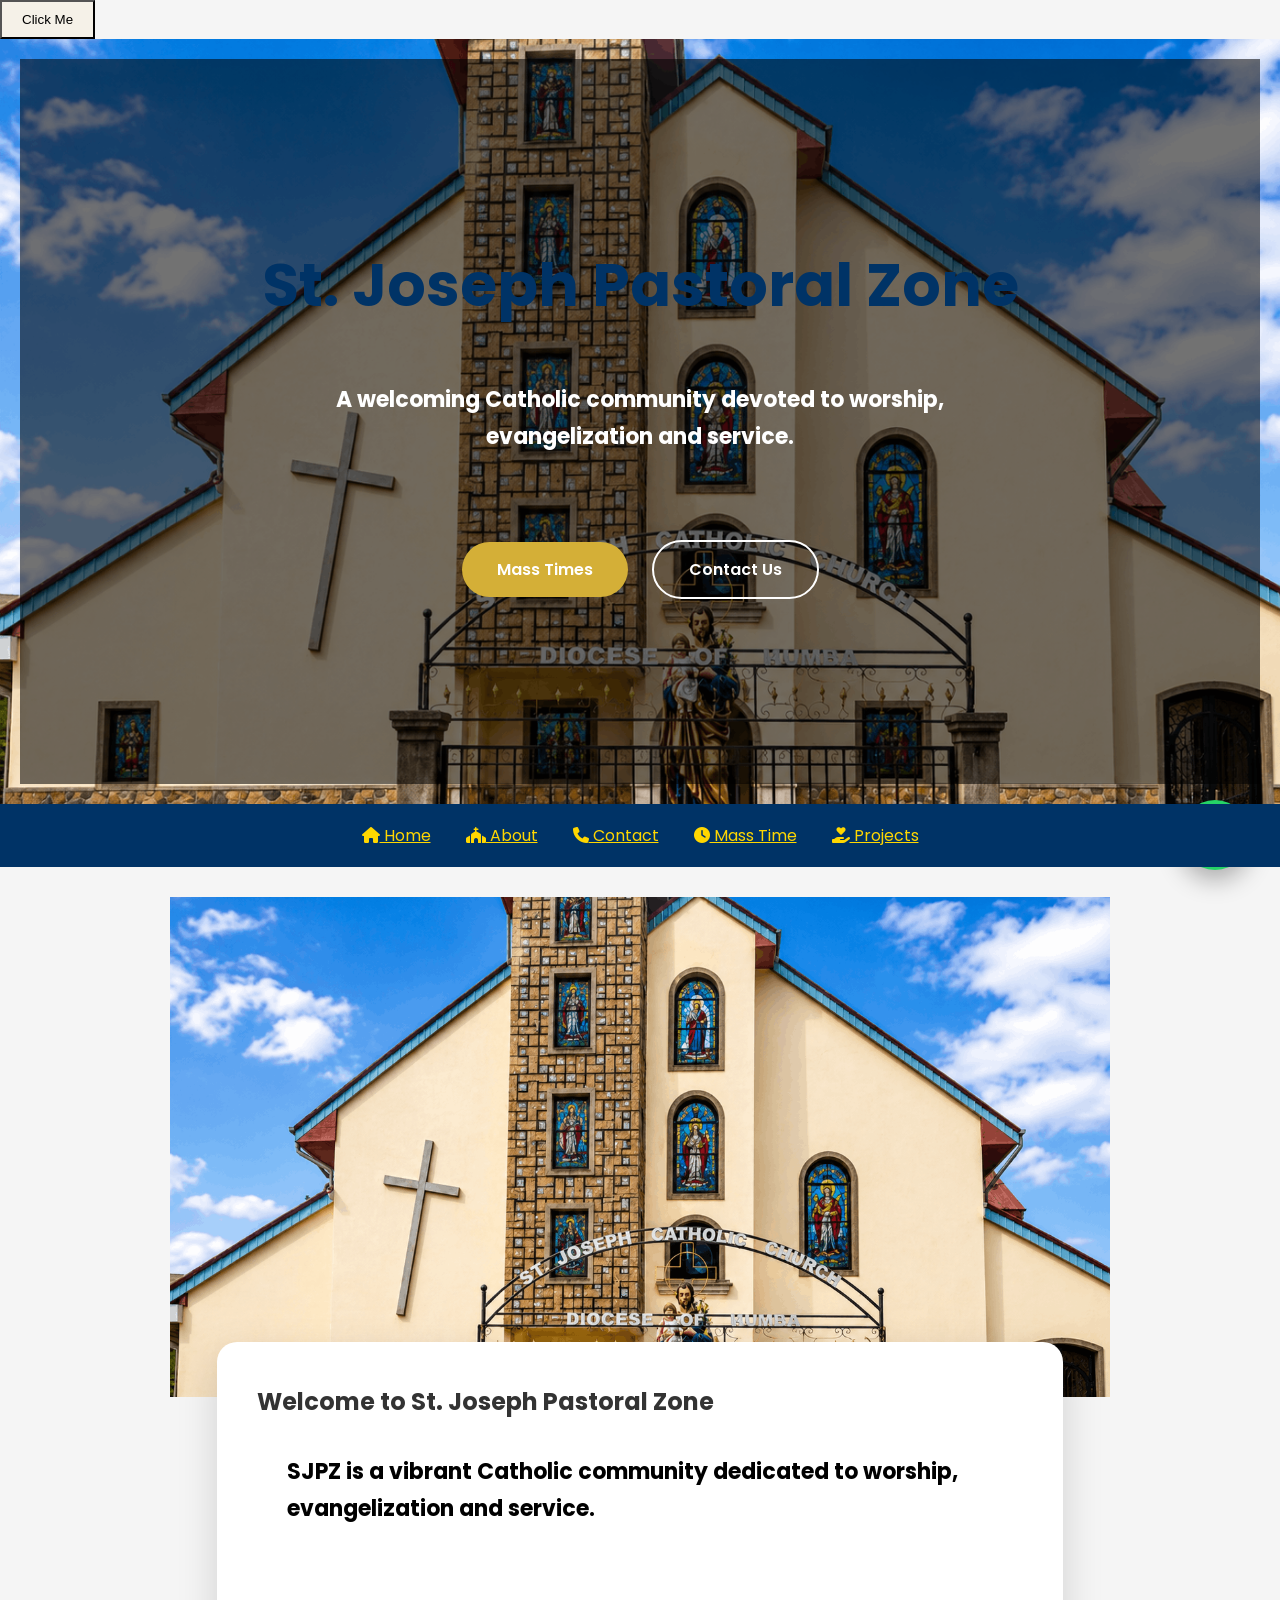
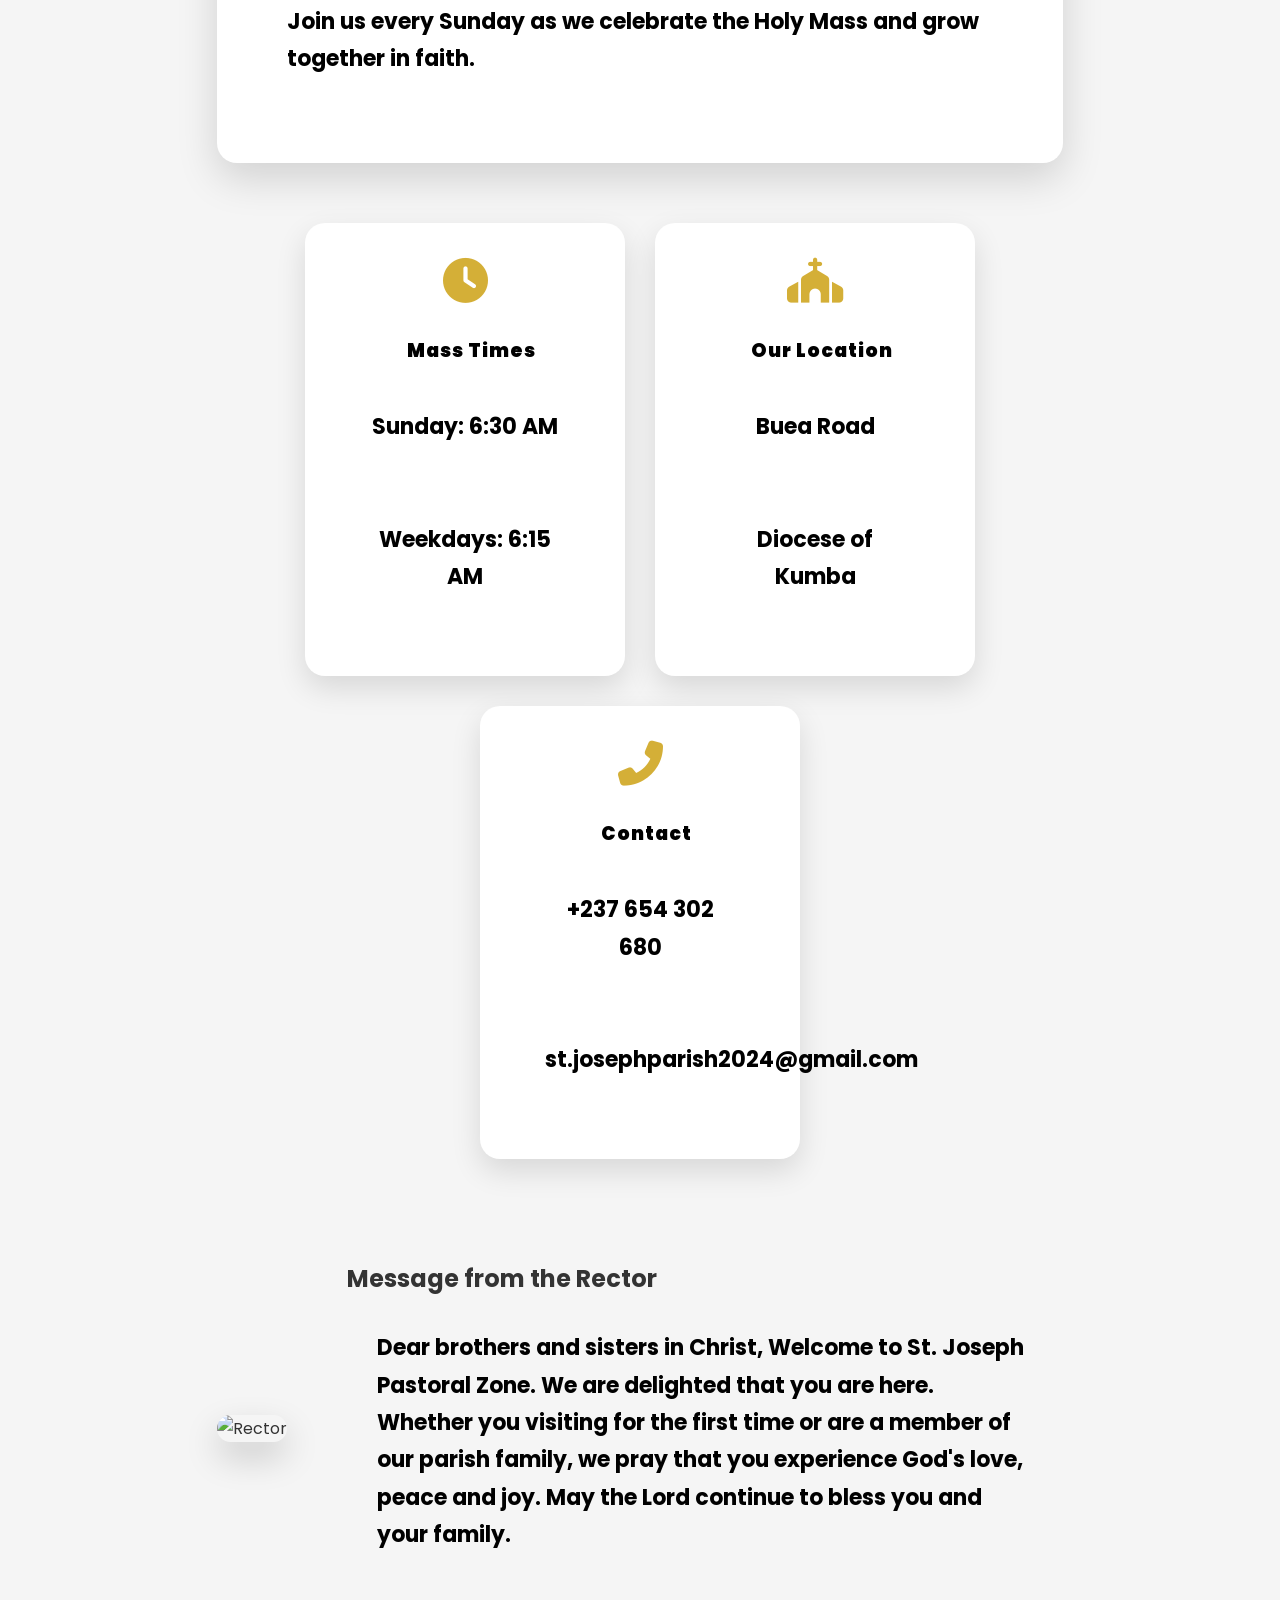
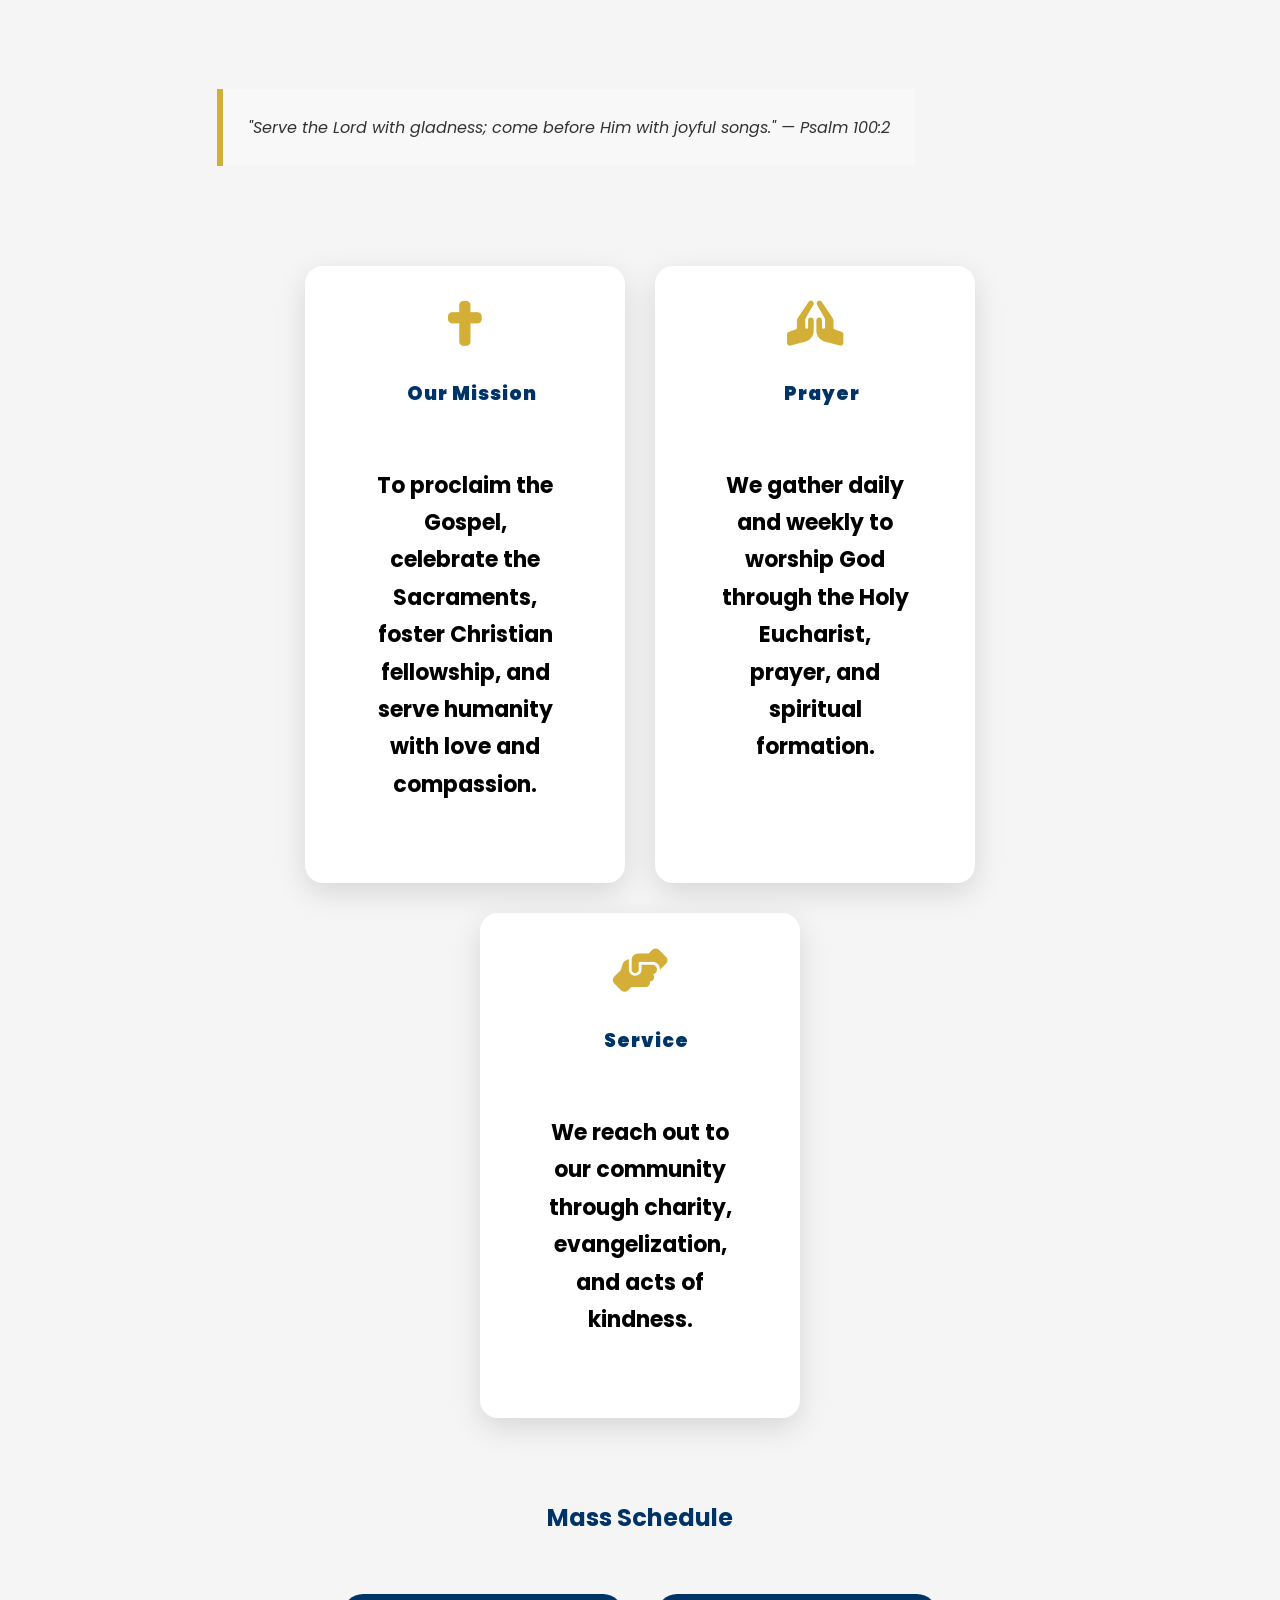
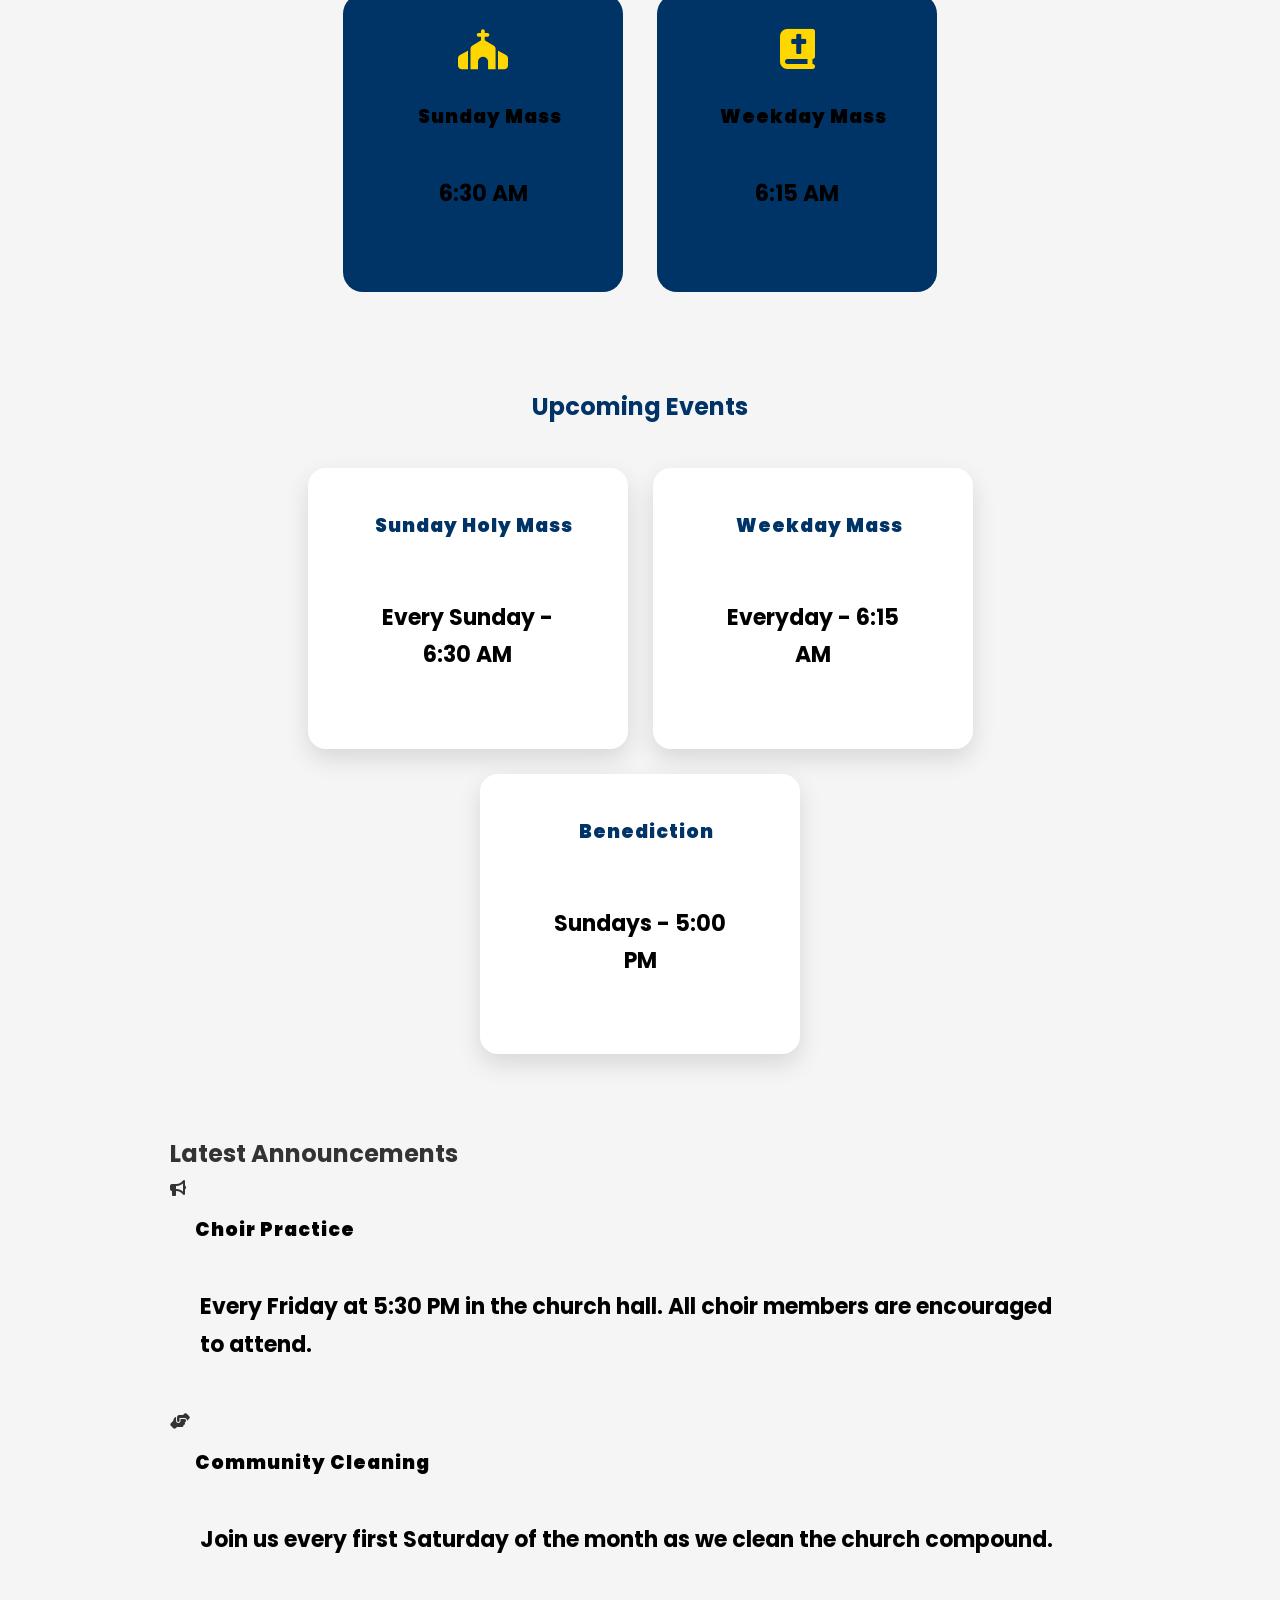
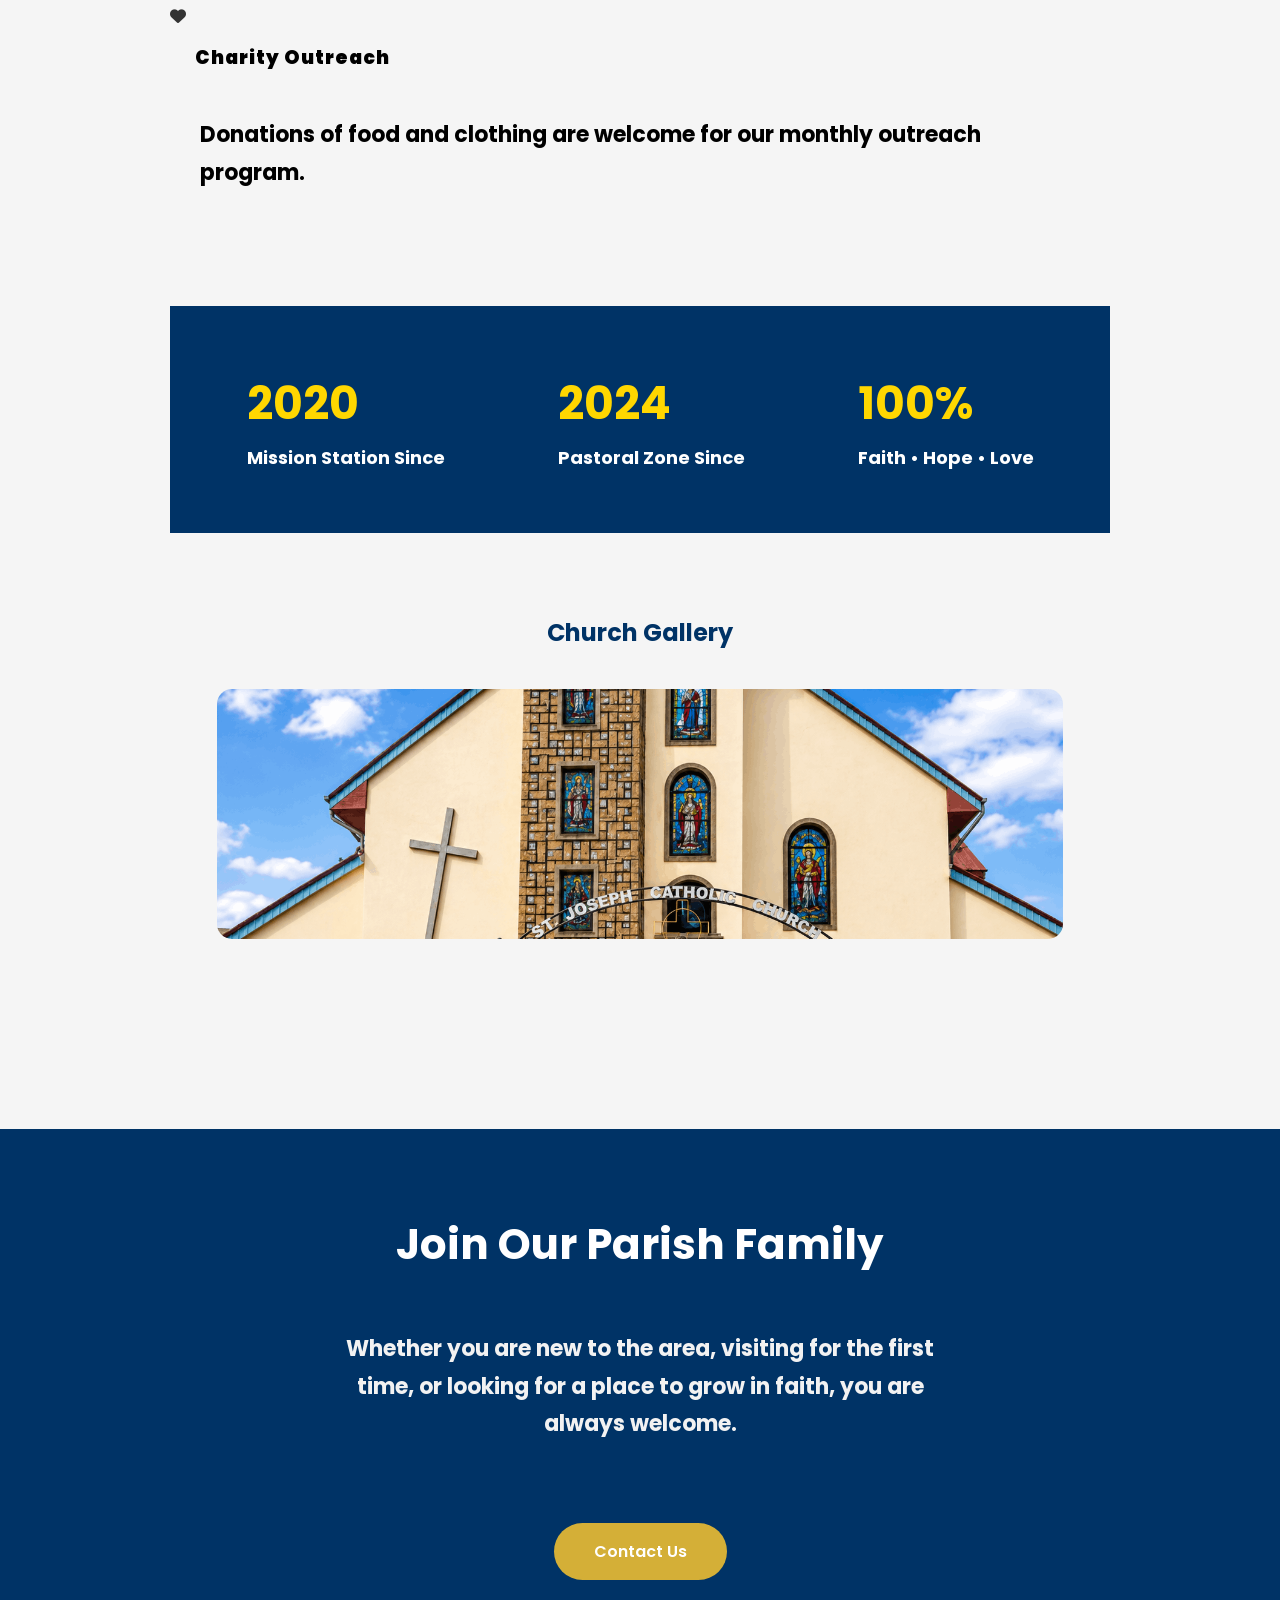
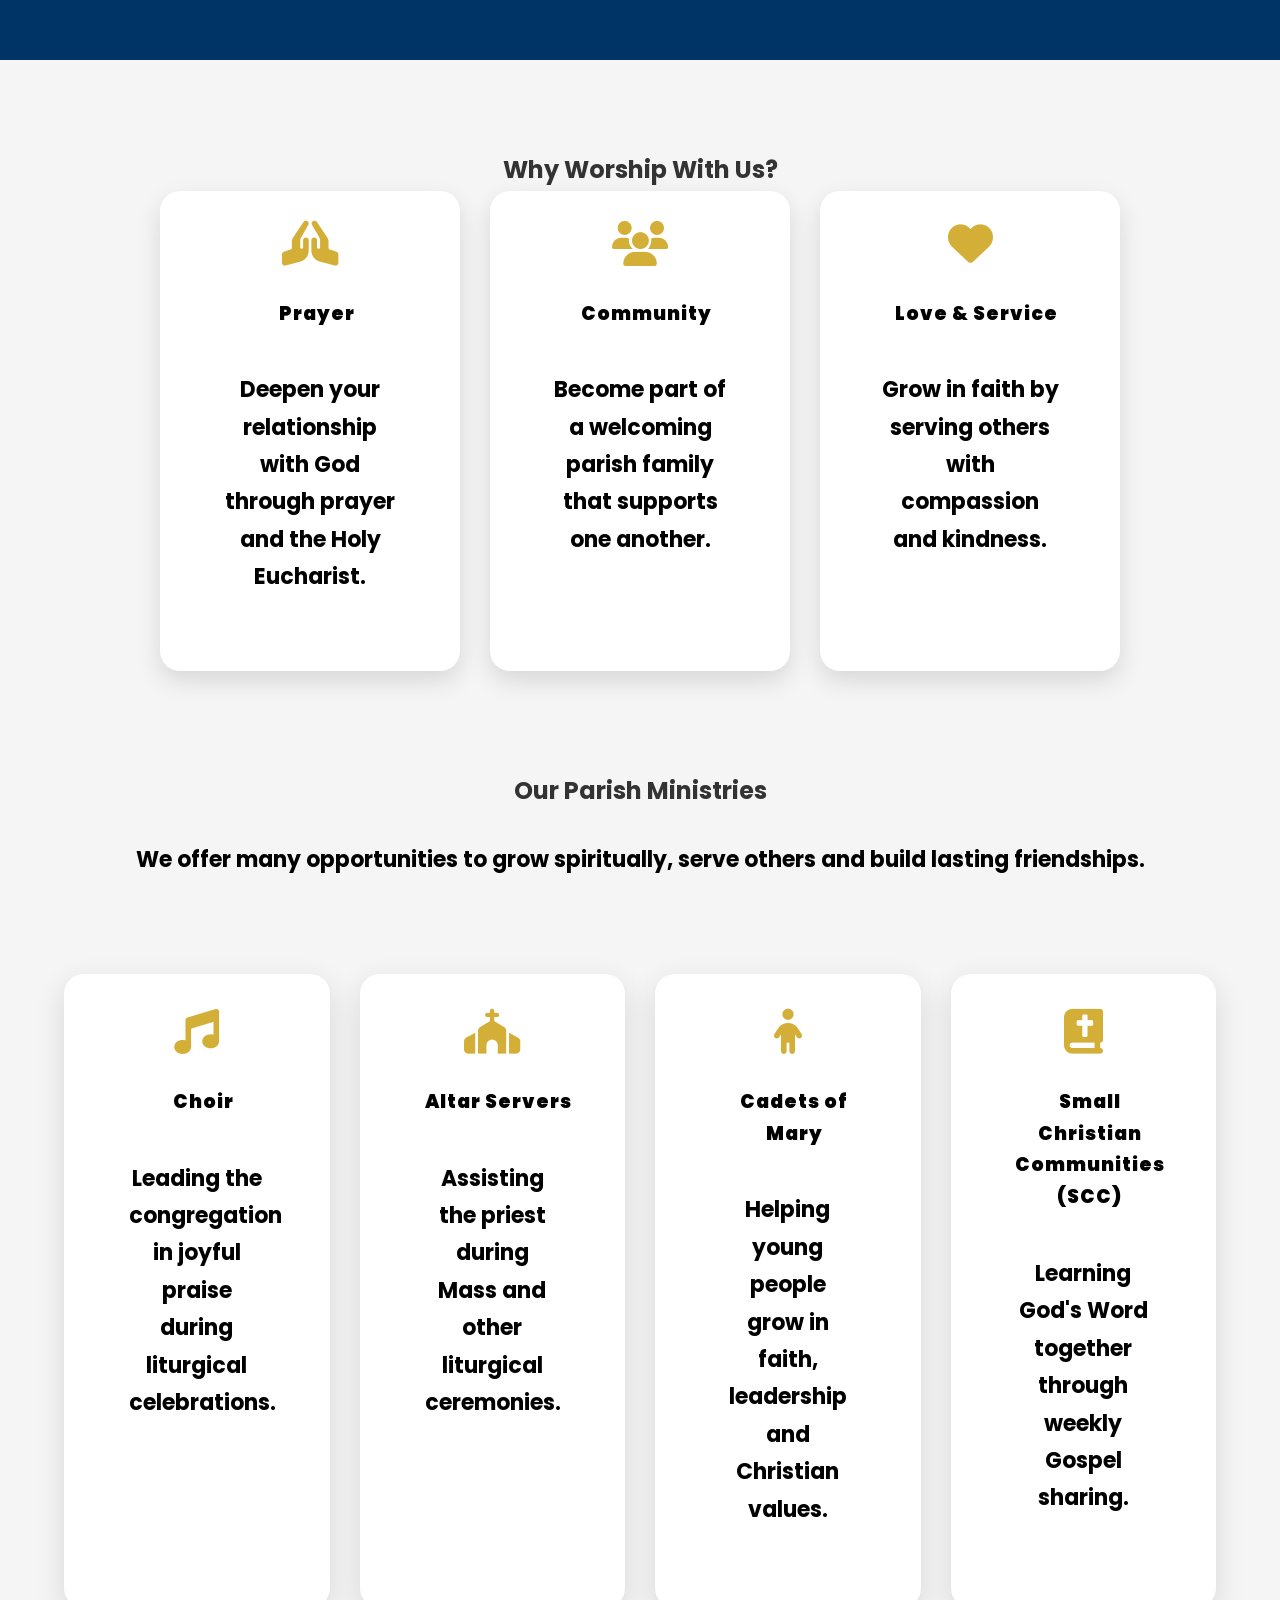
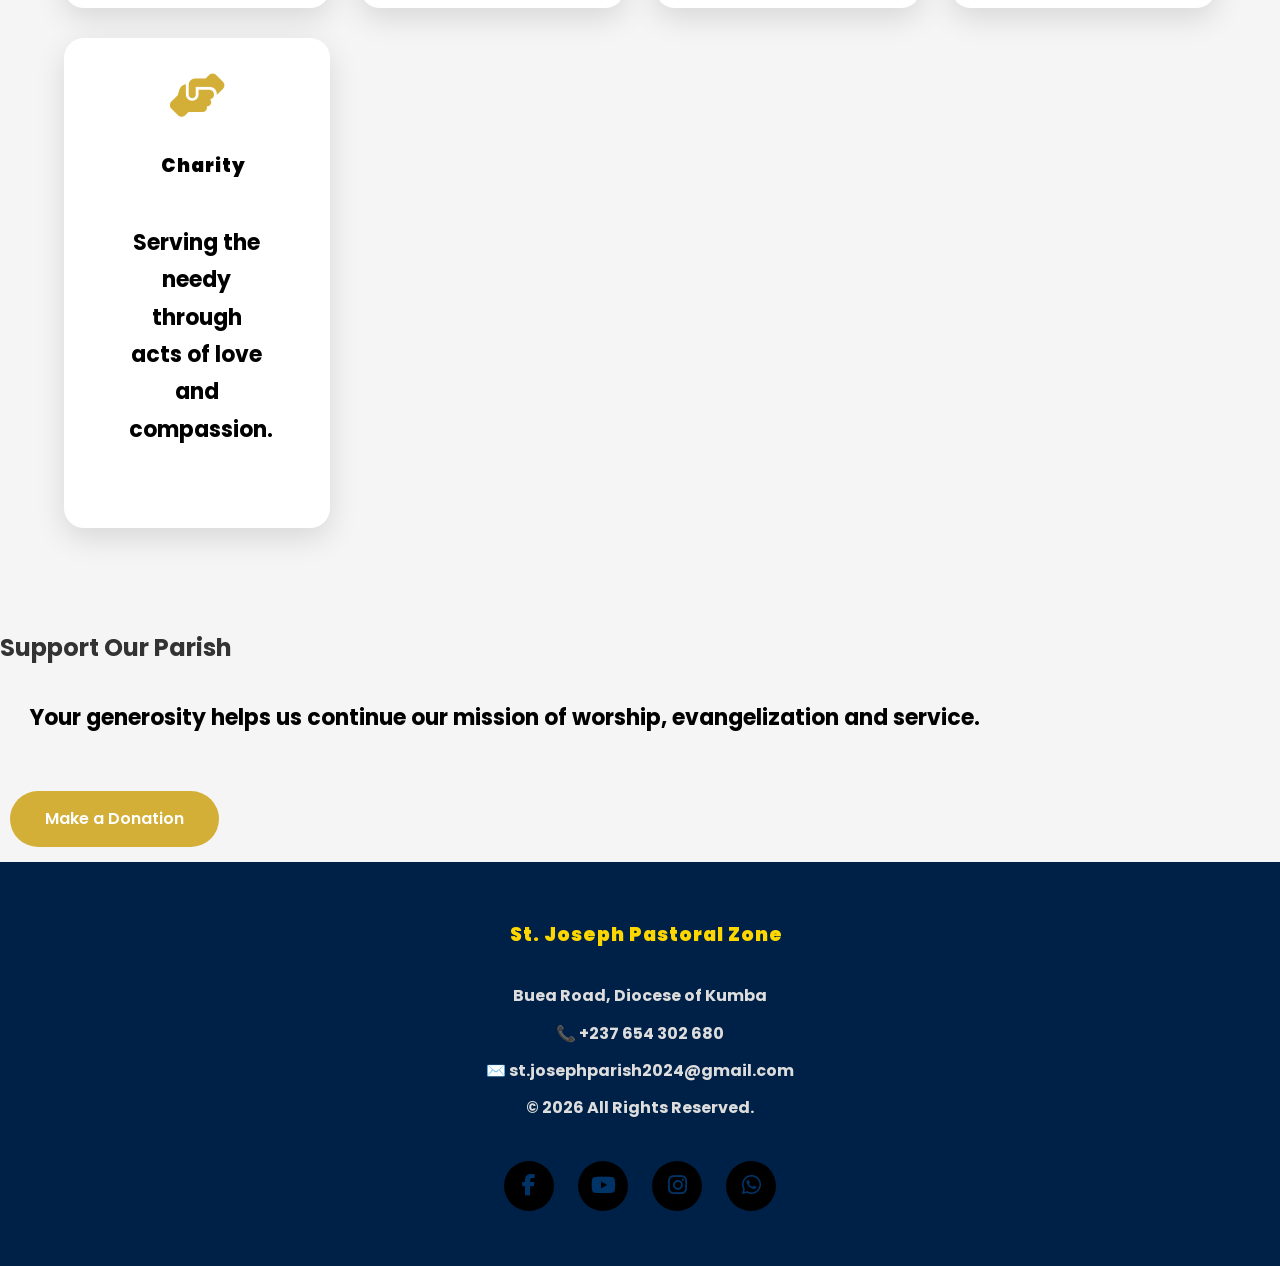
==== index.html @ c6ab4813 "Update index.html" ====
<!DOCTYPEhtml>
<html lang="en">
<head>
    <meta charset="UTF-8">
    <meta name="viewport" content="width=device-width, initial-scale=1.0">
    <title>Church Website</title>
    <link rel="stylesheet" href="https://cdnjs.cloudflare.com/ajax/libs/font-awesome/6.7.2/css/all.min.css">
    <link rel="preconnect" href="https://fonts.googleapis.com">
    <link rel="preconnect" href="https://fonts.gstatic.com" crossorigin>
    <link href="https://fonts.googleapis.com/css2?family=Poppins:wght@300;400;500;600;700&display=swap" rel="stylesheet">
    <link rel="stylesheet" href="style.css">
</head>
<body>
    <button onclick="welcomeMessage()">Click Me</button>

    <header class="hero">
    <div class="overlay">
        <h1>St. Joseph Pastoral Zone</h1>
        <p class="tagline">
            A welcoming Catholic community devoted to worship,
            evangelization and service.
        </p>
        <div class="hero-buttons">
            <a href="mass-time.html" class="btn">Mass Times</a>
            <a href="contact.html" class="btn btn-outline">Contact Us</a>
        </div>
    </div>
</header>

    <nav>
        <a href="index.html" class="active"><i class="fas fa-home"></i> Home</a>
        <a href="about.html" class="active"><i class="fas fa-church"></i> About</a>
        <a href="contact.html" class="active"><i class="fas fa-phone"></i> Contact</a>
        <a href="mass-time.html" class="active"><i class="fas fa-clock"></i> Mass Time</a>
        <a href="church-projects.html" " class="active"><i class="fas fa-hand-holding-heart"></i> Projects</a>
    </nav>

    <main>
         <section>
            <img src="church-banner.png" alt="Church Banner" class="banner">
        </section>

        <!--Welcome Section-->
        <section class="welcome-card">

        <h2>Welcome to St. Joseph Pastoral Zone</h2>
            <p>
                SJPZ is a vibrant Catholic community dedicated to worship,
                evangelization and service.
            </p>
            <p>
                Join us every Sunday as we celebrate the Holy Mass
                and grow together in faith.
            </p>
        </section>

        <!--Quick Info Section-->
        <section class="quick-info">
            <div class="info-card">
                <i class="fas fa-clock"></i>
                <h3>Mass Times</h3>
                <p>Sunday: 6:30 AM</p>
                <p>Weekdays: 6:15 AM</p>
            </div>
            <div class="info-card">
                <i class="fas fa-church"></i>
                <h3>Our Location</h3>
                <p>Buea Road</p>
                <p>Diocese of Kumba</p>
            </div>
            <div class="info-card">
                <i class="fas fa-phone-alt"></i>
                <h3>Contact</h3>
                <p>+237 654 302 680</p>
                <p>st.josephparish2024@gmail.com</p>
            </div>
        </section>

        <!--Message from the Rector-->
        <section class="rector">
            <div class="rector-image">
                <img src="rector.jpg" alt="Rector">
            </div>
            <div class="rector-text">
                <h2>Message from the Rector</h2>
                <p>Dear brothers and sisters in Christ,
                    Welcome to St. Joseph Pastoral Zone.
                    We are delighted that you are here.
                    Whether you visiting for the first time or are a member of our parish family, we pray that you experience God's love, peace and joy.
                    May the Lord continue to bless you and your family.
                </p>
            </div>
            <blockquote>
                "Serve the Lord with gladness; come before Him with joyful songs."
                — Psalm 100:2
            </blockquote>
        </section>

        <!--Mission Section-->
        <section class="mission">
            <div class="mission-box">
                <i class="fas fa-cross"></i>
                <h3>Our Mission</h3>
                <p>
                    To proclaim the Gospel, celebrate the Sacraments,
                    foster Christian fellowship, and serve humanity with
                    love and compassion.
                </p>
            </div>
            <div class="mission-box">
                <i class="fas fa-praying-hands"></i>
                <h3>Prayer</h3>
                <p>
                    We gather daily and weekly to worship God through
                    the Holy Eucharist, prayer, and spiritual formation.
                </p>
            </div>
            <div class="mission-box">
                <i class="fas fa-hands-helping"></i>
                <h3>Service</h3>
                <p>
                    We reach out to our community through charity,
                    evangelization, and acts of kindness.
                </p>
            </div>
        </section>

        <!--Mass Schedule Section-->
        <section class="schedule">
            <h2>Mass Schedule</h2>
            <div class="schedule-card">
            <i class="fas fa-church"></i>
            <h3>Sunday Mass</h3>
            <p>6:30 AM</p>
            </div>
            <div class="schedule-card">
            <i class="fas fa-bible"></i>
            <h3>Weekday Mass</h3>
            <p>6:15 AM</p>
            </div>
        </section>

        <!--Events Section-->
        <section class="events">
            <h2>Upcoming Events</h2>
            <div class="event-container">
                <div class="event-card">
                    <h3>Sunday Holy Mass</h3>
                    <p>Every Sunday - 6:30 AM</p>
                </div>
                <div class="event-card">
                    <h3>Weekday Mass</h3>
                    <p>Everyday - 6:15 AM</p>
                </div>
                <div class="event-card">
                    <h3>Benediction</h3>
                    <p>Sundays - 5:00 PM</p>
                </div>
            </div>
        </section>

        <!--Announcements Section-->
        <section class="announcements">
            <h2>Latest Announcements</h2>
            <div class="announcement-container">
                <div class="announcement-card">
                    <i class="fas fa-bullhorn"></i>
                    <h3>Choir Practice</h3>
                    <p>
                        Every Friday at 5:30 PM in the church hall.
                        All choir members are encouraged to attend.
                    </p>
                </div>
                <div class="announcement-card">
                    <i class="fas fa-hands-helping"></i>
                    <h3>Community Cleaning</h3>
                    <p>
                        Join us every first Saturday of the month
                        as we clean the church compound.
                    </p>
                </div>
                <div class="announcement-card">
                    <i class="fas fa-heart"></i>
                    <h3>Charity Outreach</h3>
                    <p>
                        Donations of food and clothing are welcome
                        for our monthly outreach program.
                    </p>
                </div>
            </div>
        </section>

        <!--Stats Section-->
        <section class="stats">
            <div>
                <h2>2020</h2>
                <p>Mission Station Since</p>
            </div>
            <div>
                <h2>2024</h2>
                <p>Pastoral Zone Since</p>
            </div>
            <div>
                <h2>100%</h2>
                <p>Faith • Hope • Love</p>
            </div>
        </section>

        <!--Gallery Section-->
        <section class="gallery">
            <h2>Church Gallery</h2>
            <div class="gallery-grid">
            <img src="church-banner.png" alt="">
            </div>
        </section>
        
    </main>

    <!--WHATSAPP BUTTON-->
        <a href="https://wa.me/237654302680" class="whatsapp" target="_blank">
            <i class="fab fa-whatsapp"></i>
        </a>
    
    <!--Call to Action Section-->
    <section class="cta">
    <h2>Join Our Parish Family</h2>
    <p>
        Whether you are new to the area, visiting for the first time,
        or looking for a place to grow in faith, you are always welcome.
    </p>
    <a href="contact.html" class="cta-btn">
        Contact Us
    </a>
    </section>

    <!--Why Visit Section-->
    <section class="why-visit">
        <h2>Why Worship With Us?</h2>
        <div class="visit-container">
            <div class="visit-card">
                <i class="fas fa-praying-hands"></i>
                <h3>Prayer</h3>
                <p>Deepen your relationship with God through prayer and the Holy Eucharist.</p>
            </div>
            <div class="visit-card">
                <i class="fas fa-users"></i>
                <h3>Community</h3>
                <p>Become part of a welcoming parish family that supports one another.</p>
            </div>
            <div class="visit-card">
                <i class="fas fa-heart"></i>
                <h3>Love & Service</h3>
                <p>Grow in faith by serving others with compassion and kindness.</p>
            </div>
        </div>
    </section>

    <!--Ministries Section-->
    <section class="ministries">
        <h2>Our Parish Ministries</h2>
        <p class="section-text">
            We offer many opportunities to grow spiritually,
            serve others and build lasting friendships.
        </p>
        <div class="ministry-grid">
            <div class="ministry-card">
                <i class="fas fa-music"></i>
                <h3>Choir</h3>
                <p>
                    Leading the congregation in joyful praise
                    during liturgical celebrations.
                </p>
            </div>
            <div class="ministry-card">
                <i class="fas fa-church"></i>
                <h3>Altar Servers</h3>
                <p>
                    Assisting the priest during Mass and
                    other liturgical ceremonies.
                </p>
            </div>
            <div class="ministry-card">
                <i class="fas fa-child"></i>
                <h3>Cadets of Mary</h3>
                <p>
                    Helping young people grow in faith,
                    leadership and Christian values.
                </p>
            </div>
            <div class="ministry-card">
                <i class="fas fa-bible"></i>
                <h3>Small Christian Communities (SCC)</h3>
                <p>
                    Learning God's Word together through
                    weekly Gospel sharing.
                </p>
            </div>
            <div class="ministry-card">
                <i class="fas fa-hands-helping"></i>
                <h3>Charity</h3>
                <p>
                    Serving the needy through acts of
                    love and compassion.
                </p>
            </div>
        </div>
    </section>

    <!--Donation Section-->
    <section class="donation">
        <h2>Support Our Parish</h2>
        <p>
        Your generosity helps us continue our mission of worship,
        evangelization and service.
        </p>
        <a href="contact.html" class="btn">
        Make a Donation
        </a>
    </section>

    <!--Footer Section-->
    <footer>
        <h3>St. Joseph Pastoral Zone</h3>
        <p>Buea Road, Diocese of Kumba</p>
        <p>📞 +237 654 302 680</p>
        <p>✉️ st.josephparish2024@gmail.com</p>
        <p>&copy; 2026 All Rights Reserved.</p>

        <div class="social-links">
            <a href="#"><i class="fab fa-facebook-f"></i></a>
            <a href="#"><i class="fab fa-youtube"></i></a>
            <a href="#"><i class="fab fa-instagram"></i></a>
            <a href="https://wa.me/237654302680">
            <i class="fab fa-whatsapp"></i>
            </a>
        </div>
    </footer>

    <script src="script.js"></script>

    <button id="topBtn">
        <i class="fas fa-arrow-up"></i>
    </button>
</body>
</html>
---- style.css ----
* {
    margin: 0;
    padding: 0;
    box-sizing:border-box ;
}
html {
    scroll-behavior: smooth;
}

body{
    font-family: 'Poppins', sans-serif;
    background:#f5f5f5;
    color:#333;
    line-height:1.7;
}

header {
    background-color: #f4f4f4;
    text-align: center;
    padding: 20px;
}
header h1 {
    color: #003366;
}

/*Hero Section Styling*/
.hero{
    background:url("church-banner.png") center center/cover no-repeat;
    height:85vh;
    position:relative;
    display:flex;
    justify-content:center;
    align-items:center;
}

.overlay{
    width:100%;
    height:100%;
    background:rgba(0,0,0,.55);
    display:flex;
    flex-direction:column;
    justify-content:center;
    align-items:center;
    text-align:center;
    color:white;
    padding:20px;
}

.hero h1{
    font-size:60px;
    margin-bottom:15px;
}

.tagline{
    max-width:700px;
    font-size:22px;
    color:white;
}

.hero-buttons{
    margin-top:30px;
}

/*Button Styling*/
.btn{
    display:inline-block;
    padding:14px 35px;
    margin:10px;
    background:#d4af37;
    color:white;
    text-decoration:none;
    border-radius:40px;
    transition:.3s;
    font-weight:600;
}

.btn:hover{
    background:#b8941f;
    transform:translateY(-3px);
}

.btn-outline{
    background:transparent;
    border:2px solid white;
}

.btn-outline:hover{
    background:white;
    color:#003366;
}

/*Navigation Styling*/
nav{
    position:sticky;
    top:0;
    z-index:1000;
    background:#003366;
    display:flex;
    justify-content:center;
    gap:35px;
    padding:18px;
}

nav a{
    position:relative;
}

nav a.active{
    color:#FFD700;
}

nav a::after{
    content:"";
    position:absolute;
    left:0;
    bottom:-6px;
    width:0;
    height:3px;
    background:#FFD700;
    transition:.3s;
}

nav a:hover::after{
    width:100%;
}

nav a:hover{
    color:#FFD700;
}

/*Welcome Card*/
.welcome-card{
    background:white;
    width:90%;
    max-width:1000px;
    margin:-60px auto 60px;
    padding:40px;
    border-radius:20px;
    box-shadow:0 15px 40px rgba(0,0,0,.15);
    position:relative;
}

/*Quick Info Section Styling*/
.quick-info{
    width:90%;
    margin:60px auto;
    display:flex;
    justify-content:center;
    gap:30px;
    flex-wrap:wrap;
}

.info-card{
    background:white;
    width:320px;
    padding:35px;
    border-radius:20px;
    text-align:center;
    box-shadow:0 12px 30px rgba(0,0,0,.12);
    transition:.4s;
}

.info-card i{
    font-size:45px;
    color:#D4AF37;
    margin-bottom:20px;
}

.info-card:hover{
    transform:translateY(-10px) scale(1.03);
    box-shadow:0 18px 40px rgba(0,0,0,.20);
}

/*Rector Info*/
.rector{
    width:90%;
    margin:100px auto;
    display:flex;
    align-items:center;
    justify-content:space-between;
    gap:60px;
    flex-wrap:wrap;
}

.rector-image img{
    width:350px;
    border-radius:20px;
    box-shadow:0 15px 35px rgba(0,0,0,.18);
}

.rector-text{
    flex:1;
}

blockquote{
    margin-top:30px;
    padding:25px;
    border-left:6px solid #D4AF37;
    background:#f8f8f8;
    font-style:italic;
}

/*Banner Image Styling*/
.banner {
    width: 100%;
    height: 500px;
    object-fit: cover;
    display: block;
}

form {
    max-width: 600px;
    margin: auto;
}

input,
textarea {
    width: 100%;
    padding: 10px;
    margin-bottom: 10px;
}

p {
    color: #000;
    font-weight: bold;
    font-size: 22px;
    padding: 30px;
    padding-bottom: 45px;
}

#special {
    color: black;
    padding: 5px;
    font-family: font-family: Arial, sans-serif ;
    
}

}
h2 {
    color: black;
    font-weight: 900;
    padding: 15px;
    padding-left: 45px;
    letter-spacing: 1px;
}

h3 {
    color: black;
    font-weight: 900;
    padding: 12px;
    padding-left: 25px;
    letter-spacing: 1px;
}

button {
    padding: 10px 20px;
    background-color: #F5F1E8; /* Beige */
}

main {
    padding: 30px;
    max-width: 1000px;
    margin: auto;
}
section {
    margin-bottom: 5px;
}

/*Call to Action Section Styling*/
.cta{
    background:#003366;
    color:white;
    text-align:center;
    padding:80px 20px;
    margin-top:80px;
}

.cta h2{
    font-size:42px;
    margin-bottom:20px;
}

.cta p{
    max-width:700px;
    margin:0 auto 35px;
    color:#f2f2f2;
}

.cta-btn{
    display:inline-block;
    background:#D4AF37;
    color:white;
    text-decoration:none;
    padding:15px 40px;
    border-radius:50px;
    font-weight:600;
    transition:.3s;
}

.cta-btn:hover{
    background:#b89122;
    transform:translateY(-5px);
}

/*Why Visit Section Styling*/
.why-visit{
    width:90%;
    margin:90px auto;
    text-align:center;
}

.visit-container{
    display:flex;
    gap:30px;
    justify-content:center;
    flex-wrap:wrap;
}

.visit-card{
    width:300px;
    background:white;
    padding:30px;
    border-radius:20px;
    box-shadow:0 10px 25px rgba(0,0,0,.12);
    transition:.4s;
}

.visit-card:hover{
    transform:translateY(-10px);
}

.visit-card i{
    font-size:45px;
    color:#D4AF37;
    margin-bottom:20px;
}

/*Ministries Section Styling*/
.ministries{
    width:90%;
    margin:100px auto;
    text-align:center;
}

.ministry-grid{
    display:grid;
    grid-template-columns:repeat(auto-fit,minmax(250px,1fr));
    gap:30px;
    margin-top:50px;
}

.ministry-card{
    background:white;
    padding:35px;
    border-radius:20px;
    box-shadow:0 10px 30px rgba(0,0,0,.12);
    transition:.4s;
}

.ministry-card:hover{
    transform:translateY(-10px);
}

.ministry-card i{
    font-size:45px;
    color:#D4AF37;
    margin-bottom:20px;
}

/*Footer*/
footer{
    background:#002147;
    color:white;
    text-align:center;
    padding:45px 20px;
}

footer h3{
    color:#FFD700;
    margin-bottom:15px;
}

footer p{
    color:#ddd;
    padding:5px;
    font-size:16px;
}

/* Responsive Design */
@media (max-width: 768px) {
    nav a {
        display: block;
        margin: 10px 0;
    }
    .banner {
        height: 300px;
    }
    main {
        padding: 15px;
    }
}

*{
    transition:.3s;
}

.banner,
.hero,
.welcome-card{
    animation:fadeUp 1s ease;
}

@keyframes fadeUp{
    from{
        opacity:0;
        transform:translateY(40px);
    }

    to{
        opacity:1;
        transform:translateY(0);
    }
}

/*Our Mission*/
.mission{
    display:flex;
    justify-content:center;
    flex-wrap:wrap;
    gap:30px;
    width:90%;
    margin:60px auto;
}

.mission-box{
    background:white;
    width:320px;
    padding:35px;
    text-align:center;
    border-radius:18px;
    box-shadow:0 10px 30px rgba(0,0,0,.12);
}

.mission-box i{
    font-size:45px;
    color:#D4AF37;
    margin-bottom:20px;
}

.mission-box h3{
    color:#003366;
    margin-bottom:15px;
}

.mission-box:hover{
    transform:translateY(-10px);
}

/*Mass Schedule*/
.schedule{
    width:90%;
    margin:80px auto;
    text-align:center;
}

.schedule h2{
    color:#003366;
    margin-bottom:40px;
}

.schedule-card{
    display:inline-block;
    width:280px;
    margin:15px;
    background:#003366;
    color:white;
    padding:35px;
    border-radius:20px;
}

.schedule-card i{
    font-size:40px;
    color:#FFD700;
    margin-bottom:20px;
}

.schedule-card:hover{
    background:#0056b3;
}

/*Events Section*/
.events{
    width:90%;
    margin:80px auto;
    text-align:center;
}

.events h2{
    color:#003366;
    margin-bottom:40px;
}

.event-container{
    display:flex;
    justify-content:center;
    flex-wrap:wrap;
    gap:25px;
}

.event-card{
    width:320px;
    background:white;
    padding:30px;
    border-radius:18px;
    box-shadow:0 10px 25px rgba(0,0,0,.12);
    transition:.4s;
}

.event-card:hover{
    transform:translateY(-10px);
}

.event-card h3{
    color:#003366;
    margin-bottom:15px;
}

/*Statistics Section*/
.stats{
    background:#003366;
    color:white;
    display:flex;
    justify-content:space-around;
    flex-wrap:wrap;
    padding:60px 20px;
    margin-top:70px;
}

.stats h2{
    color:#FFD700;
    font-size:45px;
}

.stats p{
    color:white;
    font-size:18px;
    padding:0;
}

/*Gallery Section*/
.gallery{
    width:90%;
    margin:80px auto;
}

.gallery h2{
    text-align:center;
    margin-bottom:35px;
    color:#003366;
}

.gallery-grid{
    display:grid;
    grid-template-columns:repeat(auto-fit,minmax(250px,1fr));
    gap:20px;
}

.gallery img{
    width:100%;
    height:250px;
    object-fit:cover;
    border-radius:15px;
    transition:.4s;
}

.gallery img:hover{
    transform:scale(1.05);
}

/*image hover effect*/
img{
transition:.5s;
}

img:hover{
filter:brightness(110%);
}

/*Social links*/
.social-links{
margin-top:25px;
}

.social-links a{
display:inline-block;
margin:10px;
width:50px;
height:50px;
background:black;
color:#003366;
border-radius:50%;
line-height:50px;
font-size:22px;
transition:.3s;
}

.social-links a:hover{
background:#FFD700;
transform:rotate(360deg);
}

/*Top Button*/
#topBtn{
position:fixed;
bottom:110px;
right:30px;
width:55px;
height:55px;
border:none;
border-radius:50%;
background:#003366;
color:white;
font-size:20px;
cursor:pointer;
display:none;
box-shadow:0 5px 15px rgba(0,0,0,.3);
}

p.contact {
    padding: 25px;
    color: black;
    font-weight: bolder;
    padding-left: 45px;
    text-shadow:
                -1px -1px 0 white,
                 1px -1px 0 white,
                -1px  1px 0 white,
                 1px  1px 0 white;
}

p.Location {
    padding-bottom: 20px;
    font-weight: 900;
    color: black;
    text-shadow:
                -1px -1px 0 white,
                 1px -1px 0 white,
                -1px  1px 0 white,
                 1px  1px 0 white;
}

p.about {
    padding-bottom: 20px;
    font-weight: 900;
    color: black;
    text-shadow:
                -1px -1px 0 white,
                 1px -1px 0 white,
                -1px  1px 0 white,
                 1px  1px 0 white;
}

p.mass {
    padding-bottom: 20px;
    font-weight: 900;
    color: black;
    text-shadow:
                -1px -1px 0 white,
                 1px -1px 0 white,
                -1px  1px 0 white,
                 1px  1px 0 white;
}

p.projects {
     padding-bottom: 20px;
    font-weight: 900;
    color: black;
    text-shadow:
                -1px -1px 0 white,
                 1px -1px 0 white,
                -1px  1px 0 white,
                 1px  1px 0 white;
}

/*WHATSAPP BUTTON*/
.whatsapp{
    position:fixed;
    bottom:30px;
    right:30px;
    width:70px;
    height:70px;
    border-radius:50%;
    background:#25D366;
    color:white;
    display:flex;
    justify-content:center;
    align-items:center;
    text-decoration:none;
    font-size:35px;
    box-shadow:0 10px 25px rgba(0,0,0,.3);
    animation:pulse 2s infinite;
}

@keyframes pulse{
    0%{
        transform:scale(1);
    }

    50%{
        transform:scale(1.1);
    }

    100%{
        transform:scale(1);
    }
}

.whatsapp:hover {
    transform: scale(1.15);
}
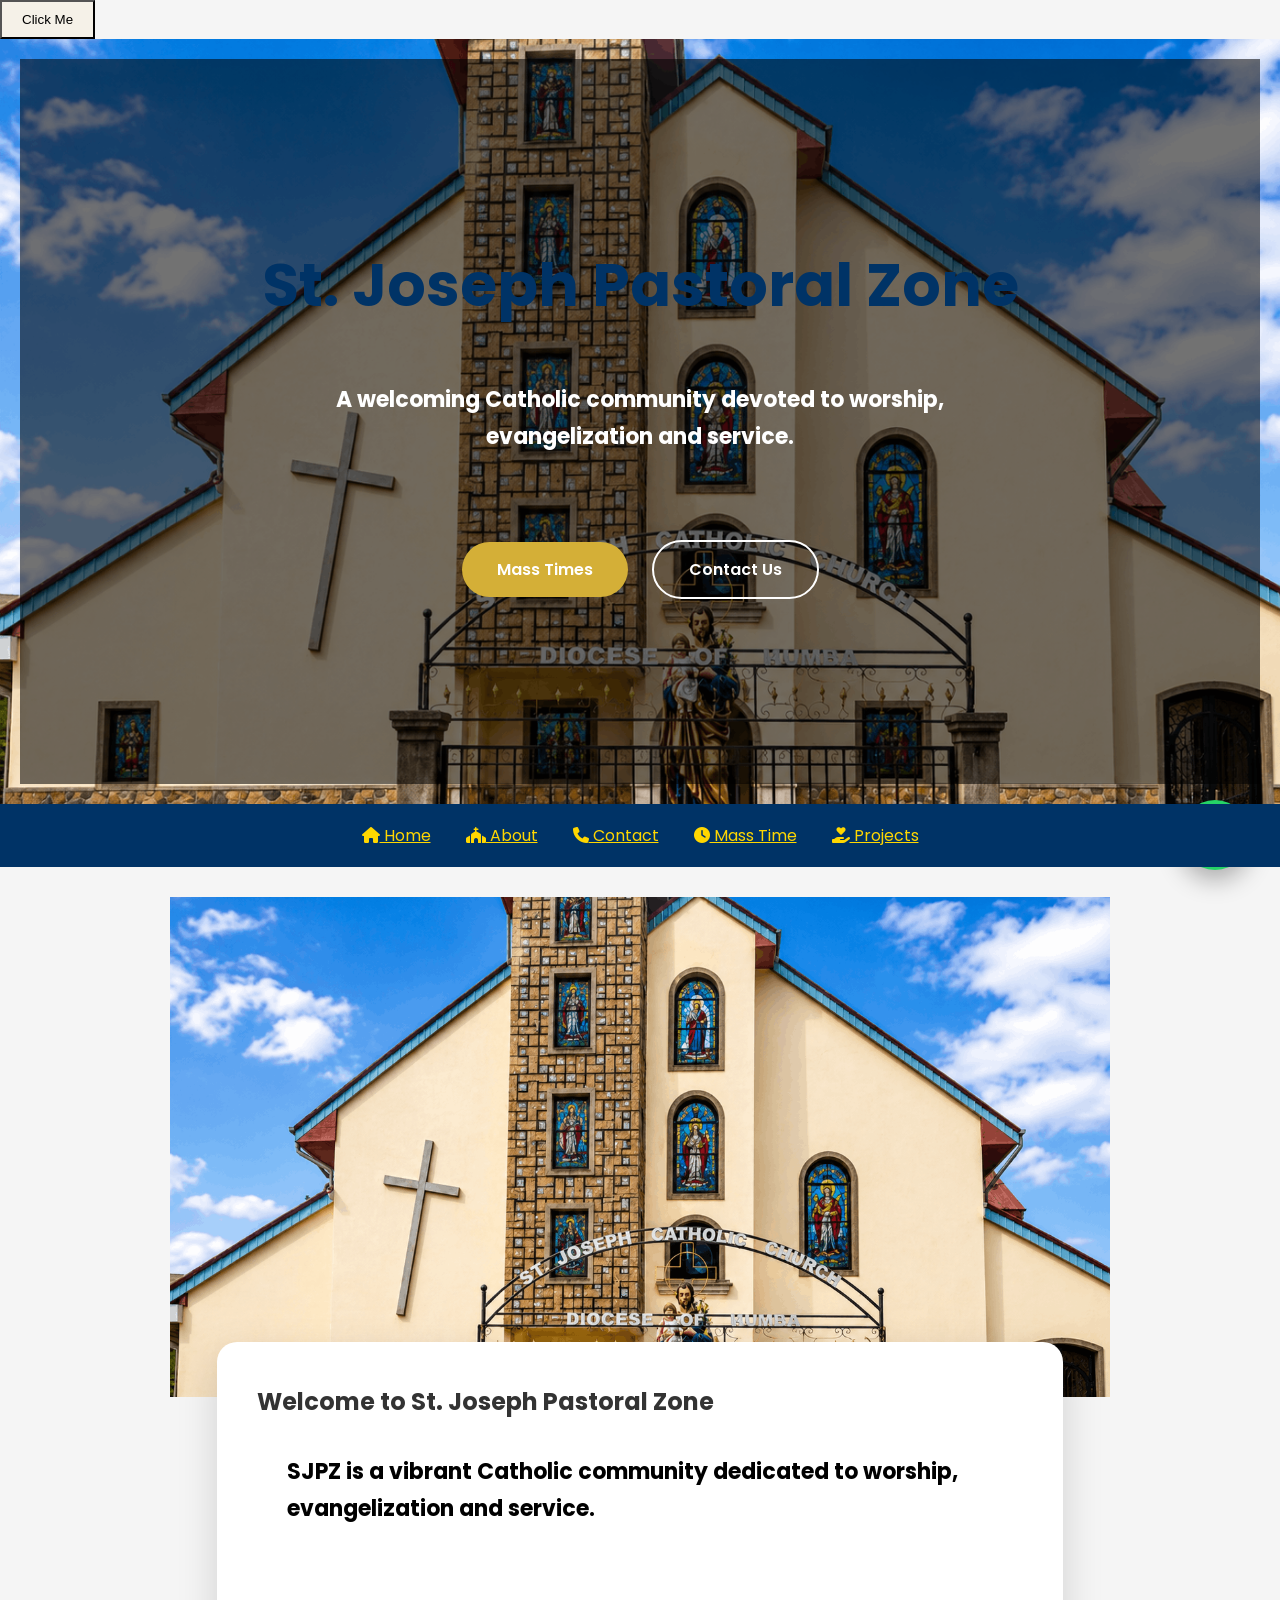
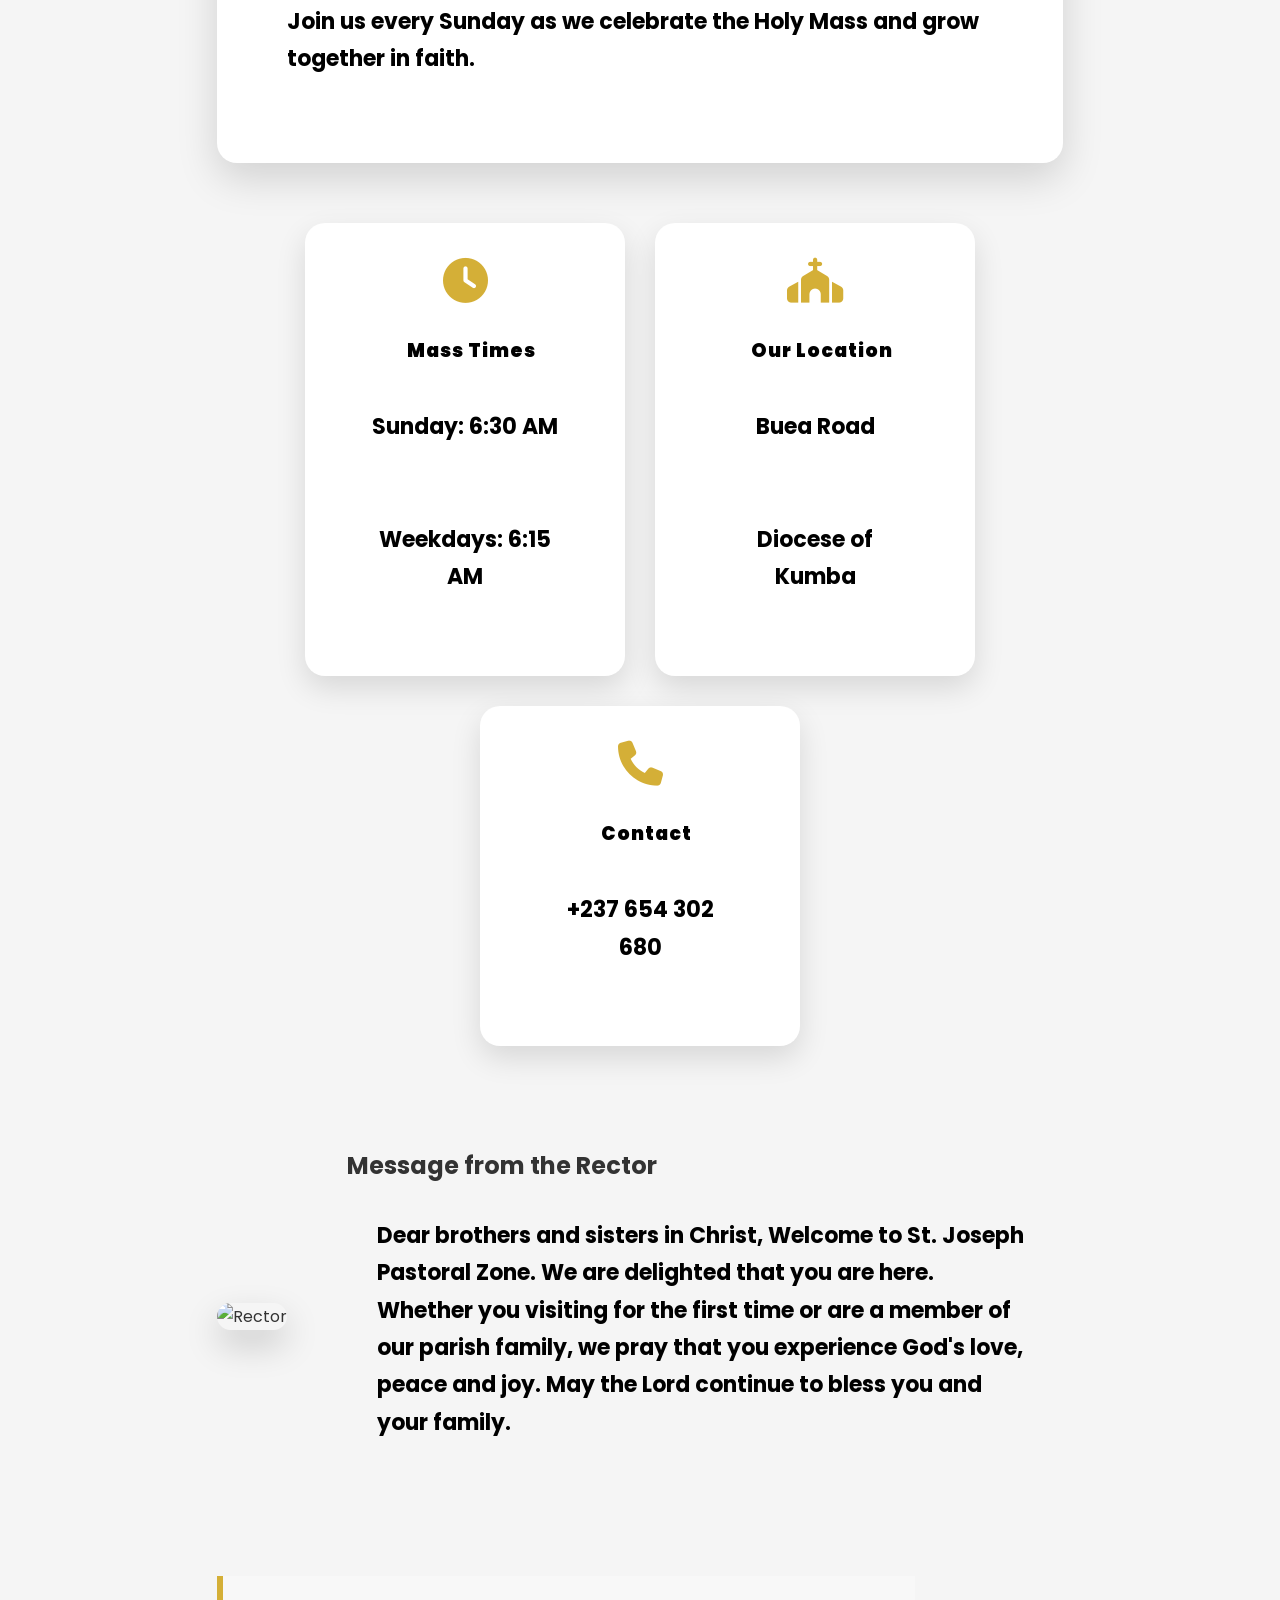
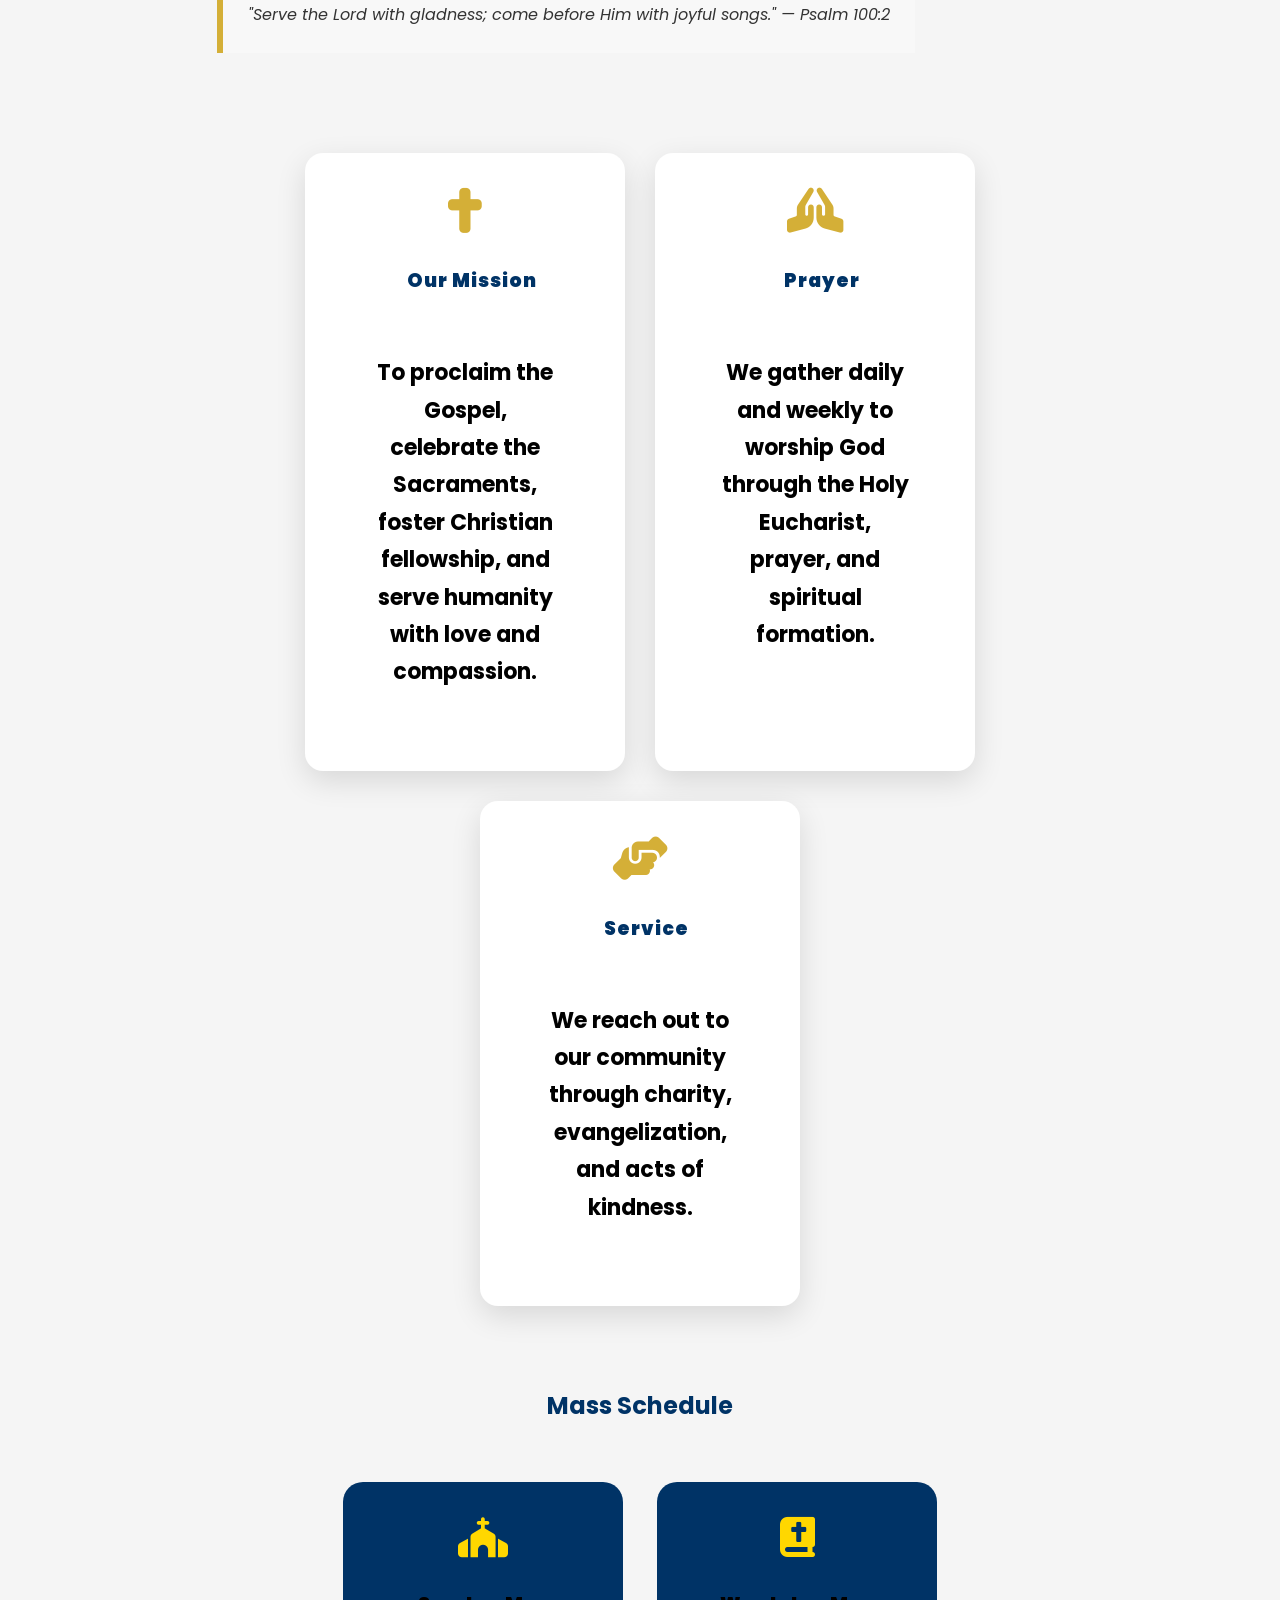
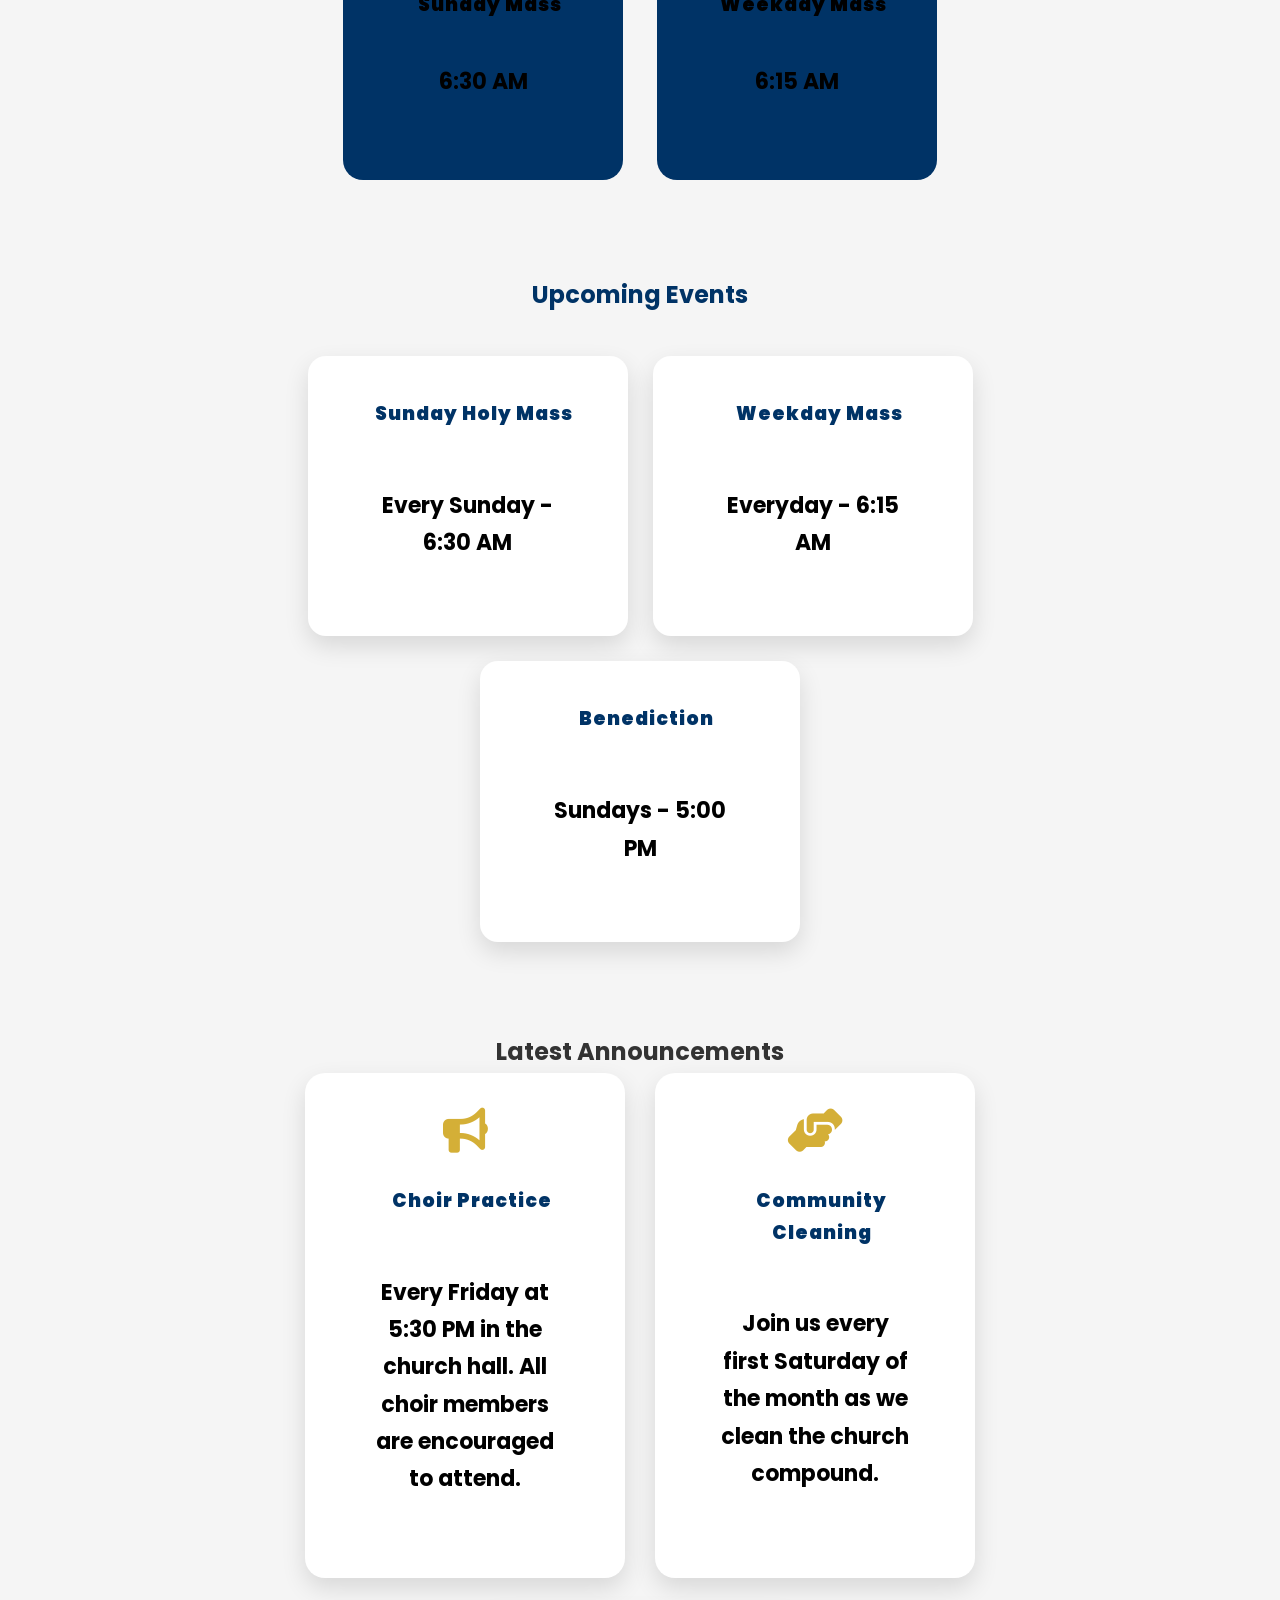
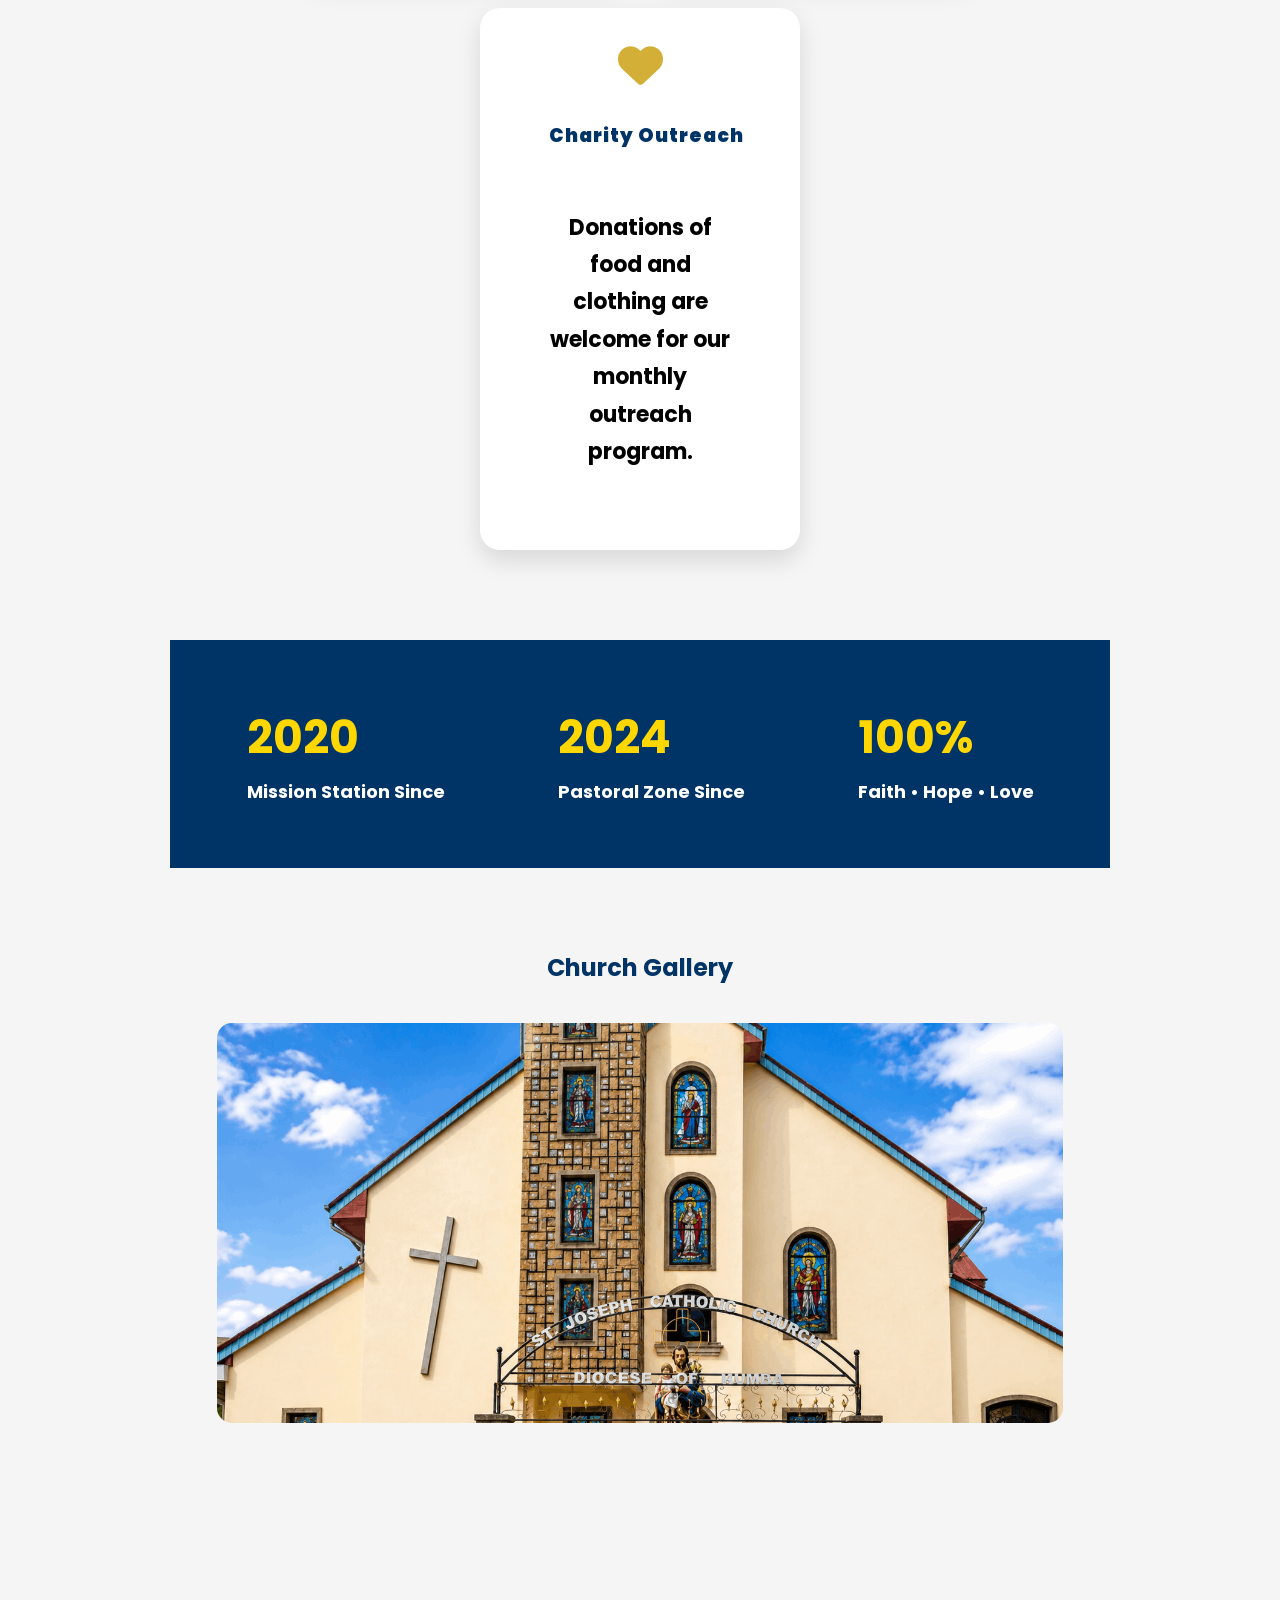
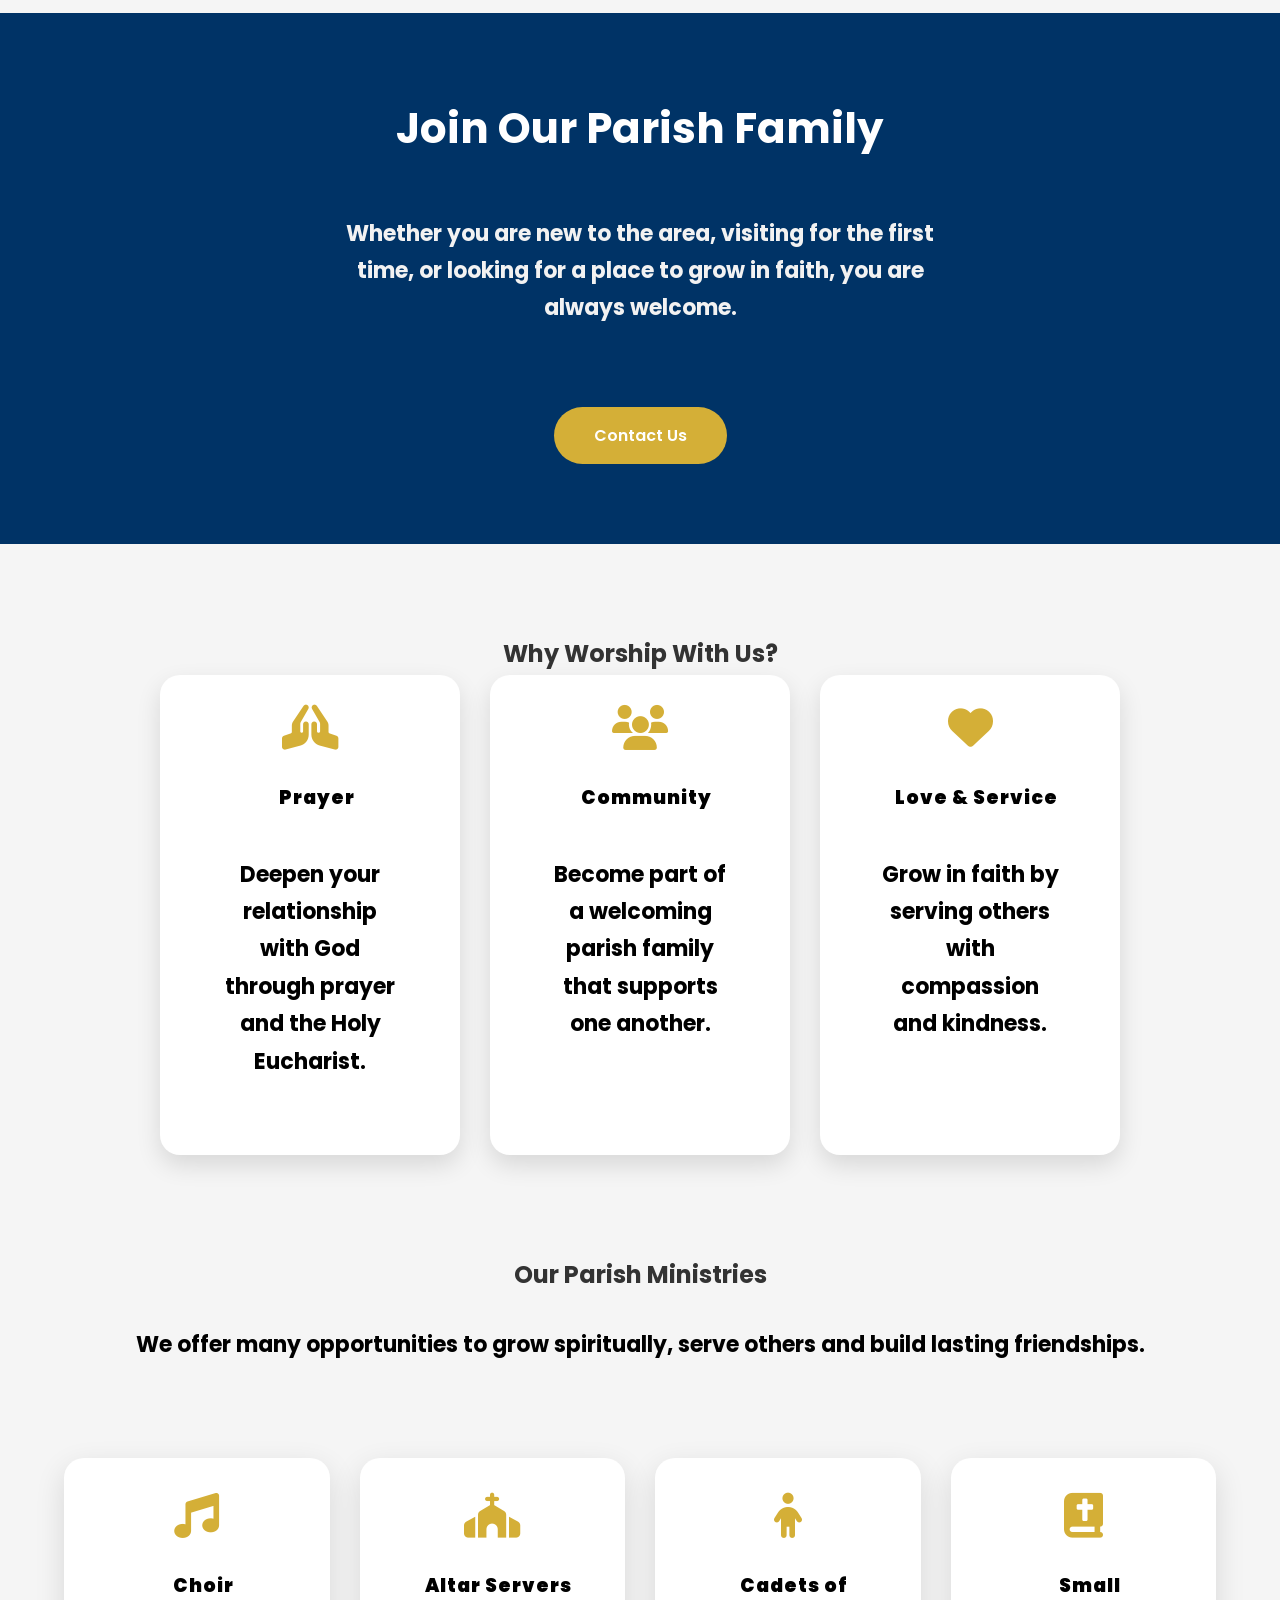
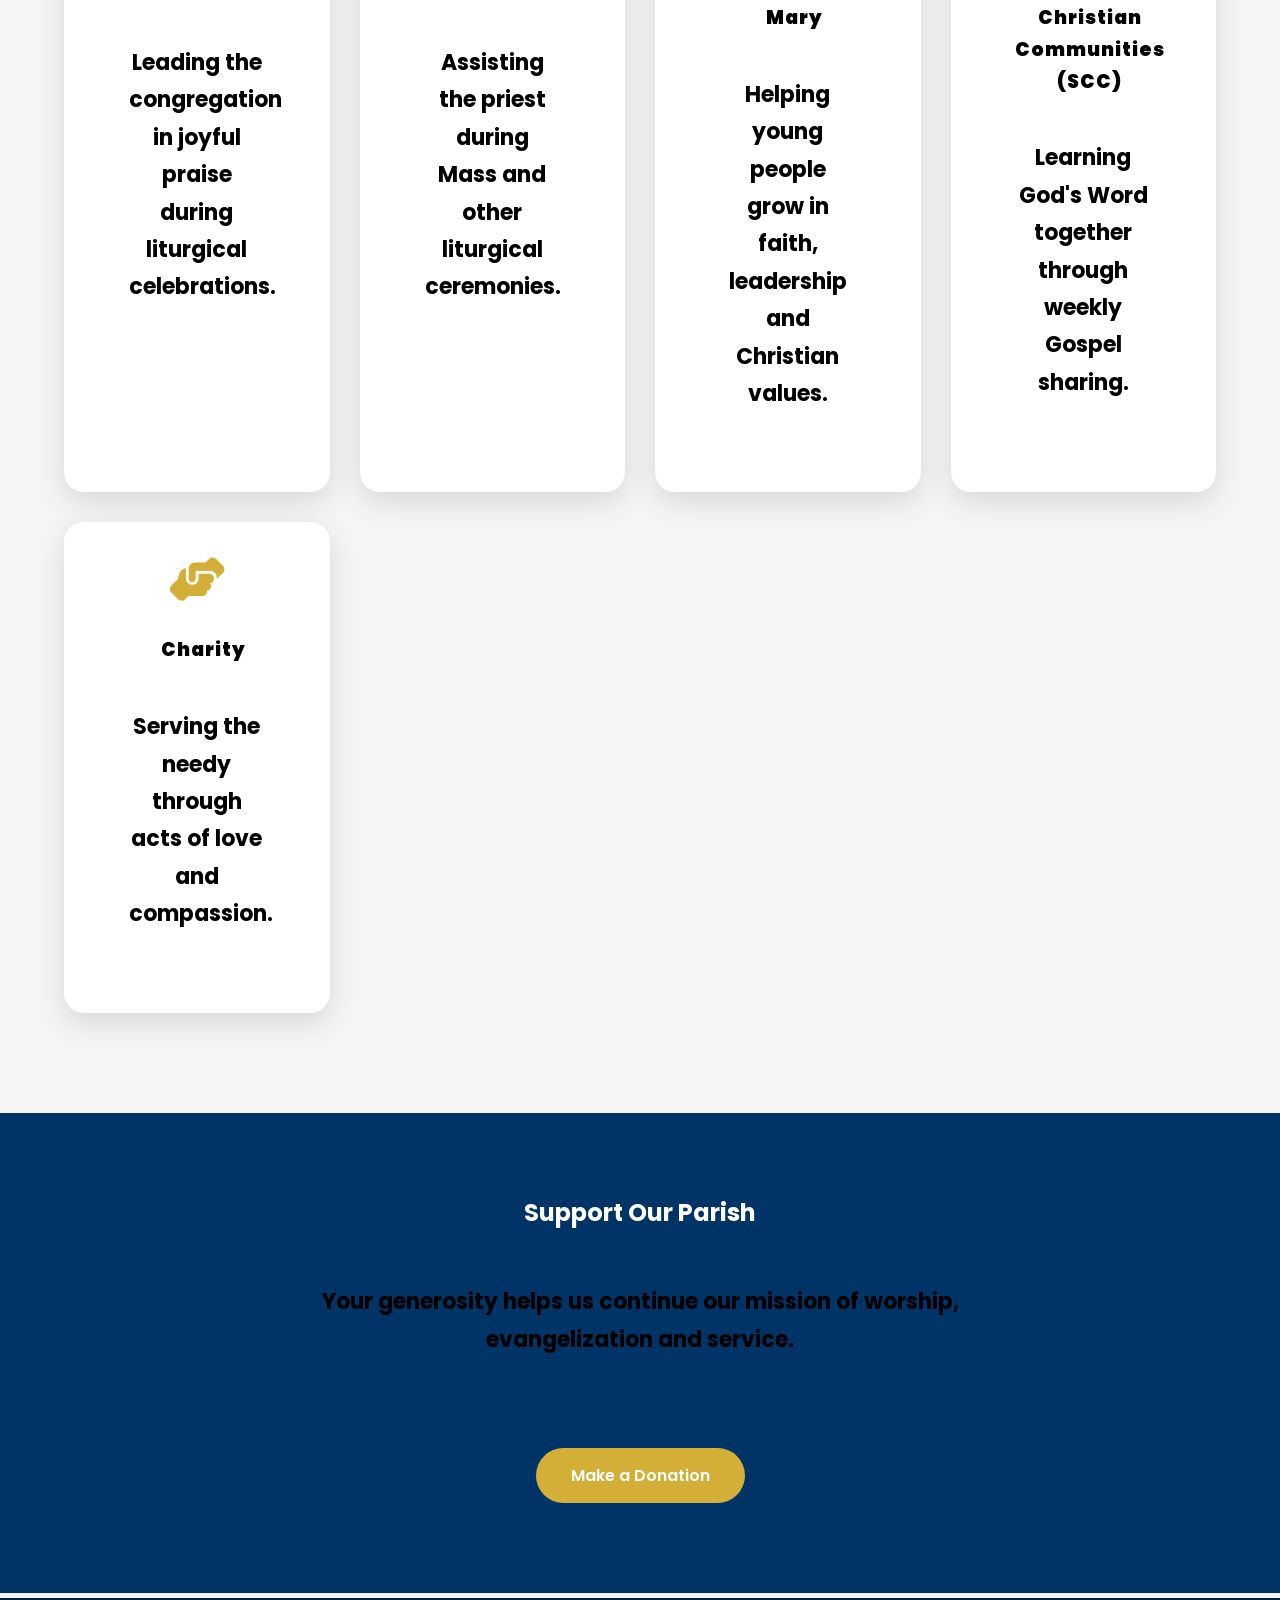
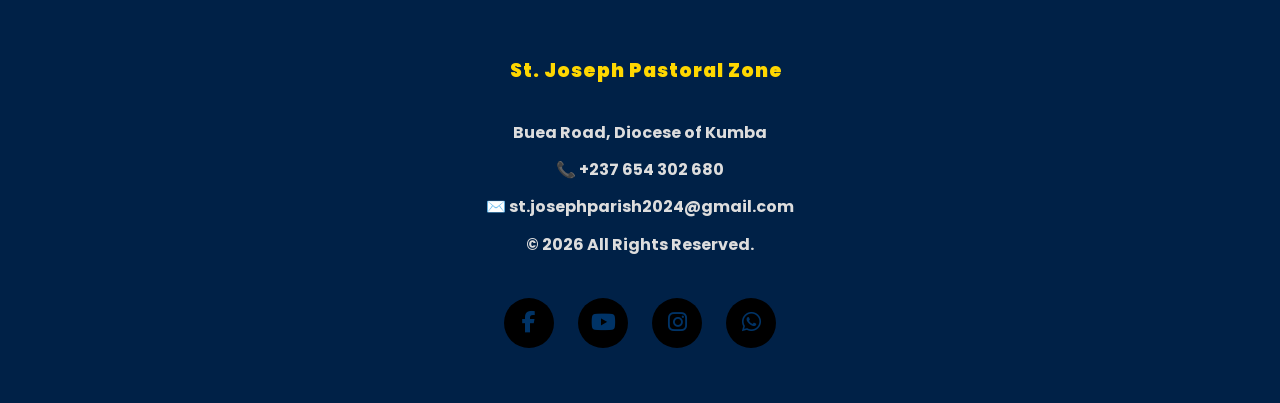
==== commit 45a200da: "Update index.html" ====
--- a/index.html
+++ b/index.html
@@ -69,10 +69,9 @@
                 <p>Diocese of Kumba</p>
             </div>
             <div class="info-card">
-                <i class="fas fa-phone-alt"></i>
+                <i class="fas fa-phone"></i>
                 <h3>Contact</h3>
                 <p>+237 654 302 680</p>
-                <p>st.josephparish2024@gmail.com</p>
             </div>
         </section>
 
--- a/style.css
+++ b/style.css
@@ -525,6 +525,44 @@
     margin-bottom:15px;
 }
 
+/*Announcements Section*/
+.announcements{
+    width:90%;
+    margin:90px auto;
+    text-align:center;
+}
+
+.announcement-container{
+    display:flex;
+    gap:30px;
+    justify-content:center;
+    flex-wrap:wrap;
+}
+
+.announcement-card{
+    width:320px;
+    background:white;
+    padding:35px;
+    border-radius:20px;
+    box-shadow:0 10px 25px rgba(0,0,0,.12);
+    transition:.4s;
+}
+
+.announcement-card:hover{
+    transform:translateY(-10px);
+}
+
+.announcement-card i{
+    font-size:45px;
+    color:#D4AF37;
+    margin-bottom:20px;
+}
+
+.announcement-card h3{
+    color:#003366;
+    margin-bottom:15px;
+}
+
 /*Statistics Section*/
 .stats{
     background:#003366;
@@ -567,7 +605,7 @@
 
 .gallery img{
     width:100%;
-    height:250px;
+    height:400px;
     object-fit:cover;
     border-radius:15px;
     transition:.4s;
@@ -584,6 +622,20 @@
 
 img:hover{
 filter:brightness(110%);
+}
+
+/*Donation Section Styling*/
+.donation{
+background:#003366;
+color:white;
+text-align:center;
+padding:80px 20px;
+margin-top:80px;
+}
+
+.donation p{
+max-width:700px;
+margin:20px auto 35px;
 }
 
 /*Social links*/
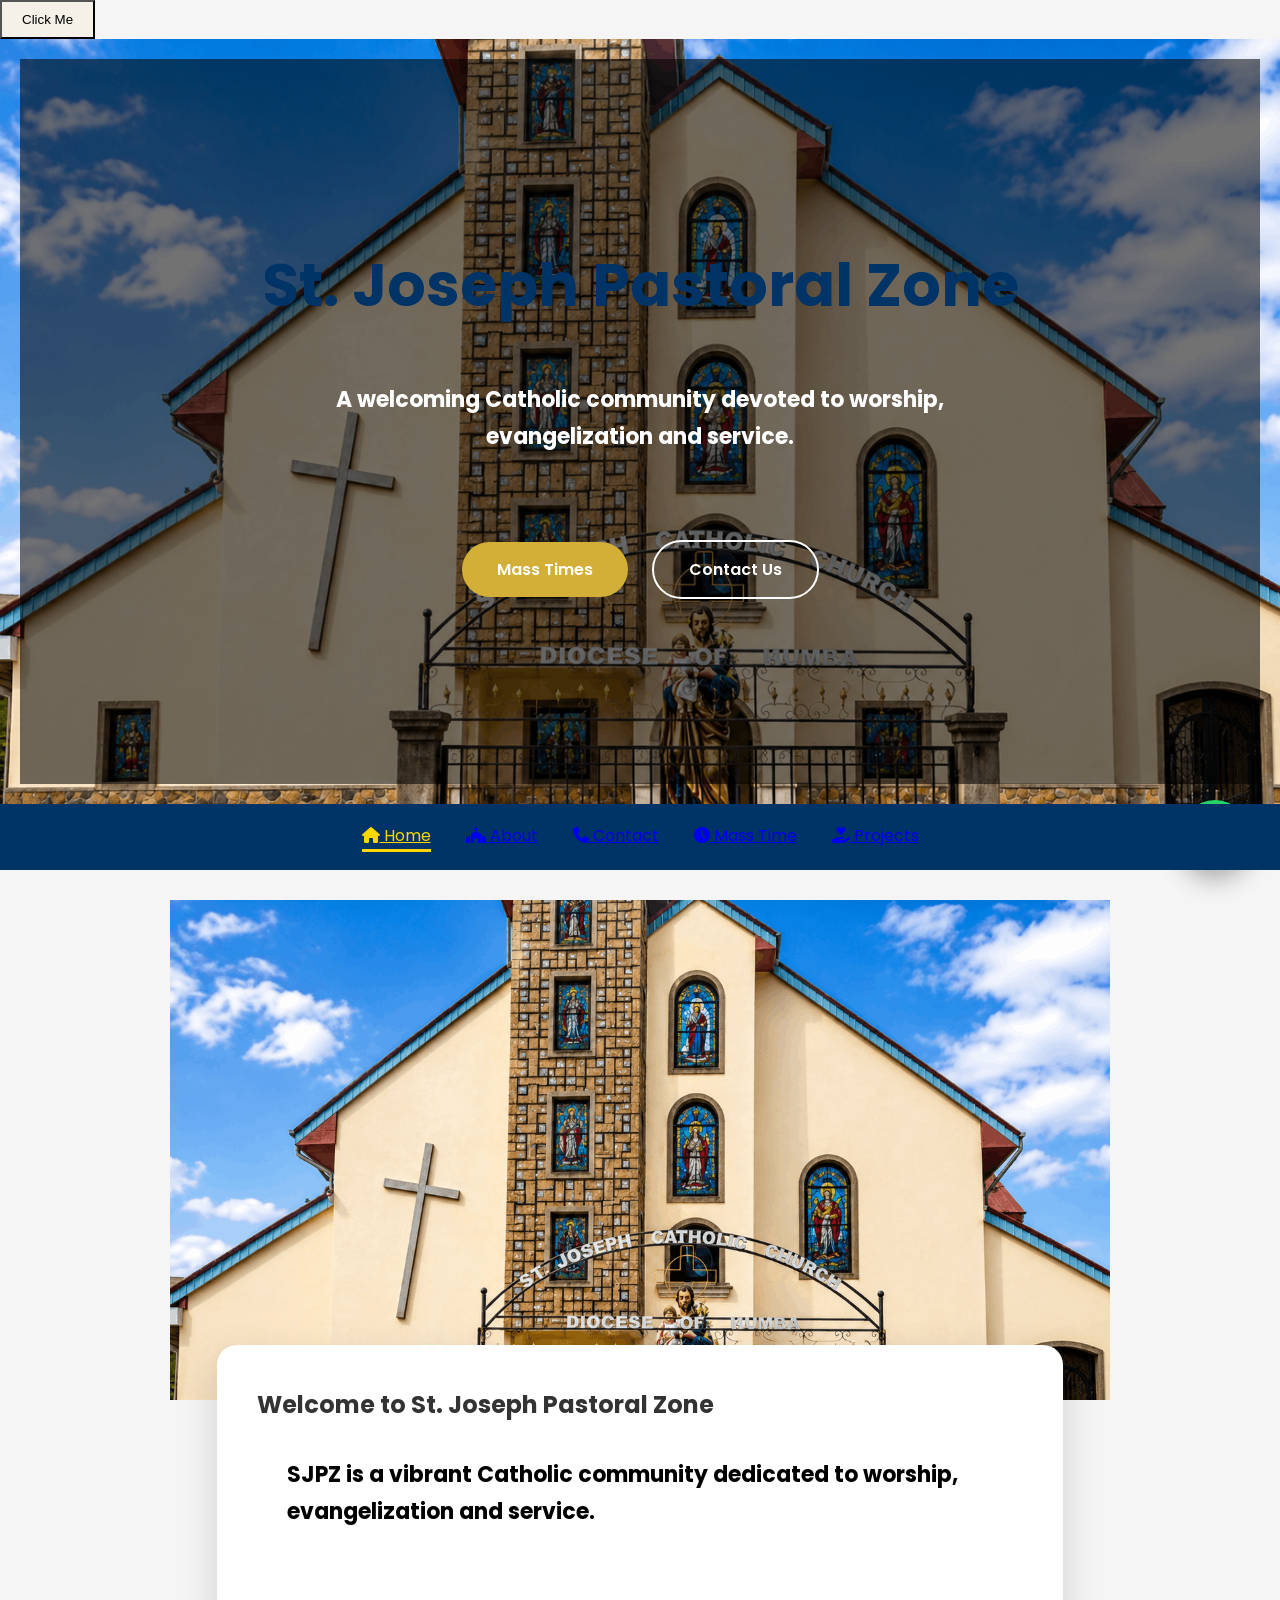
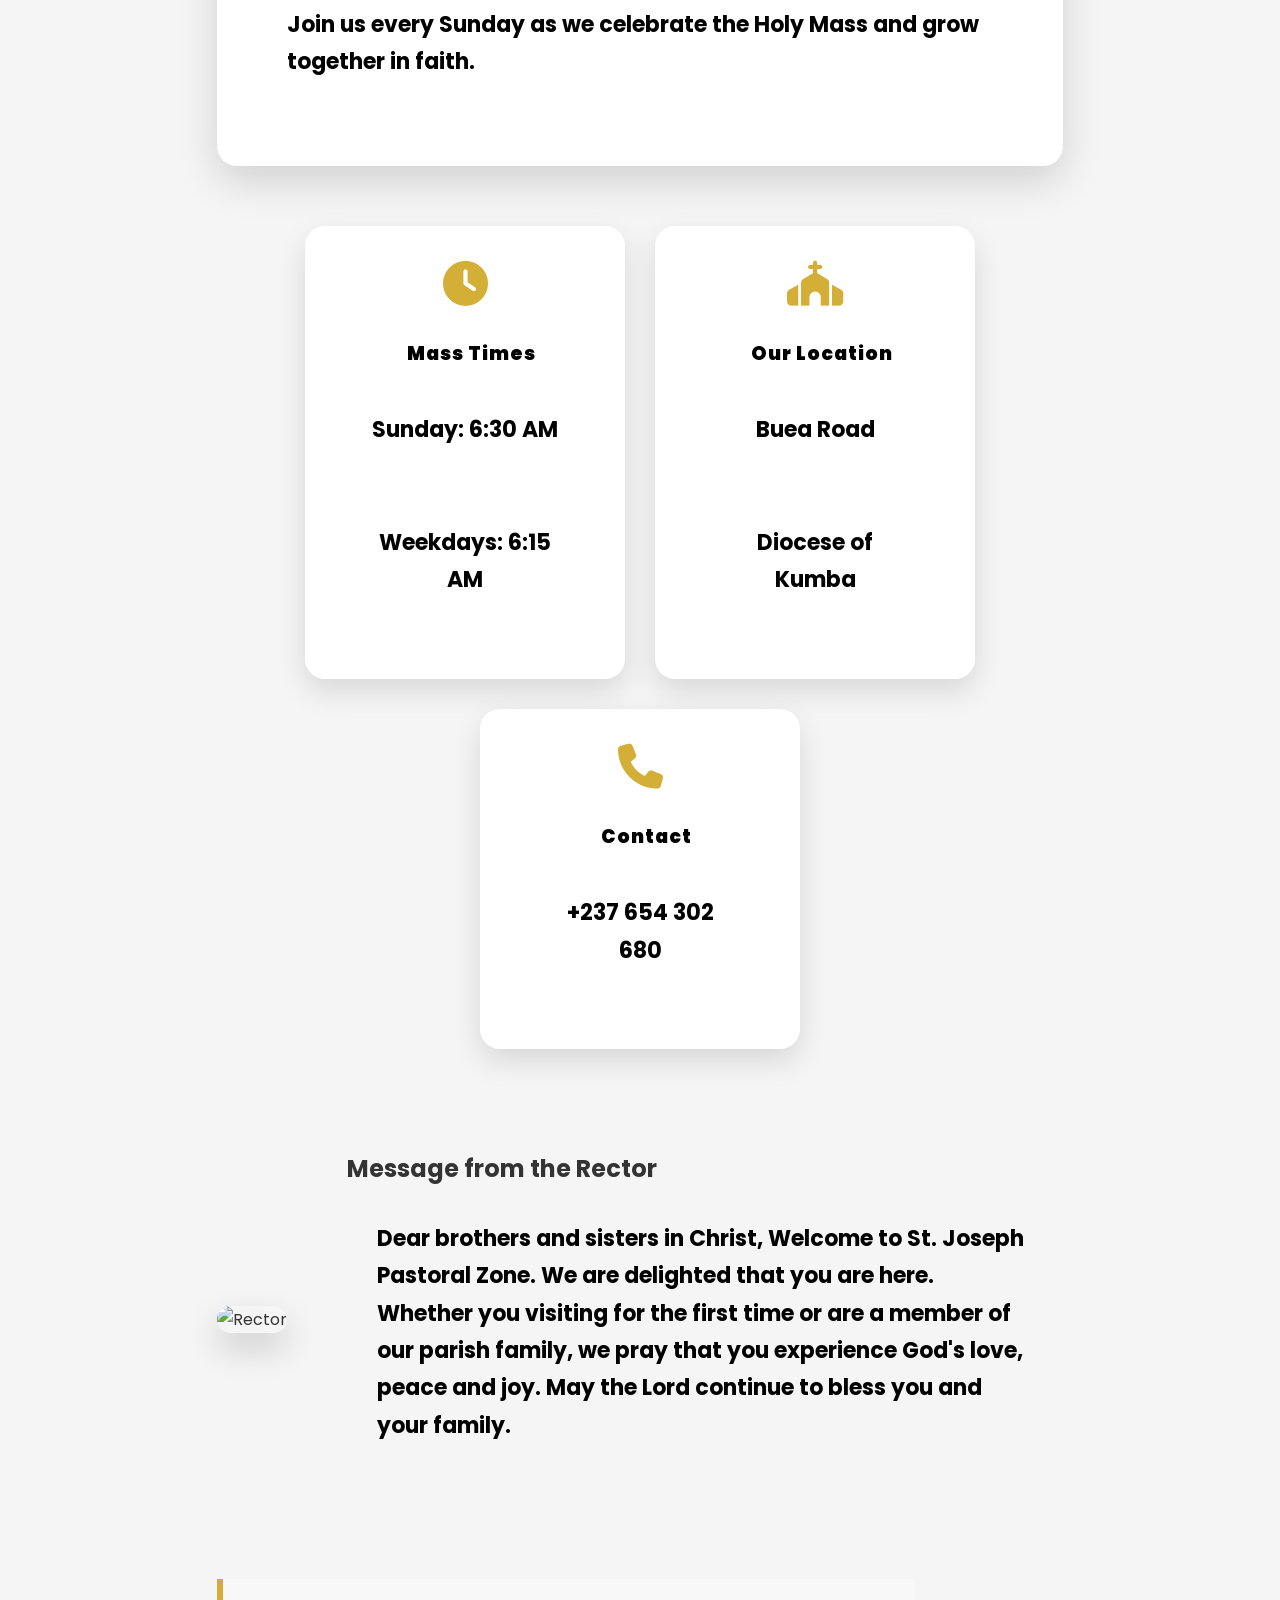
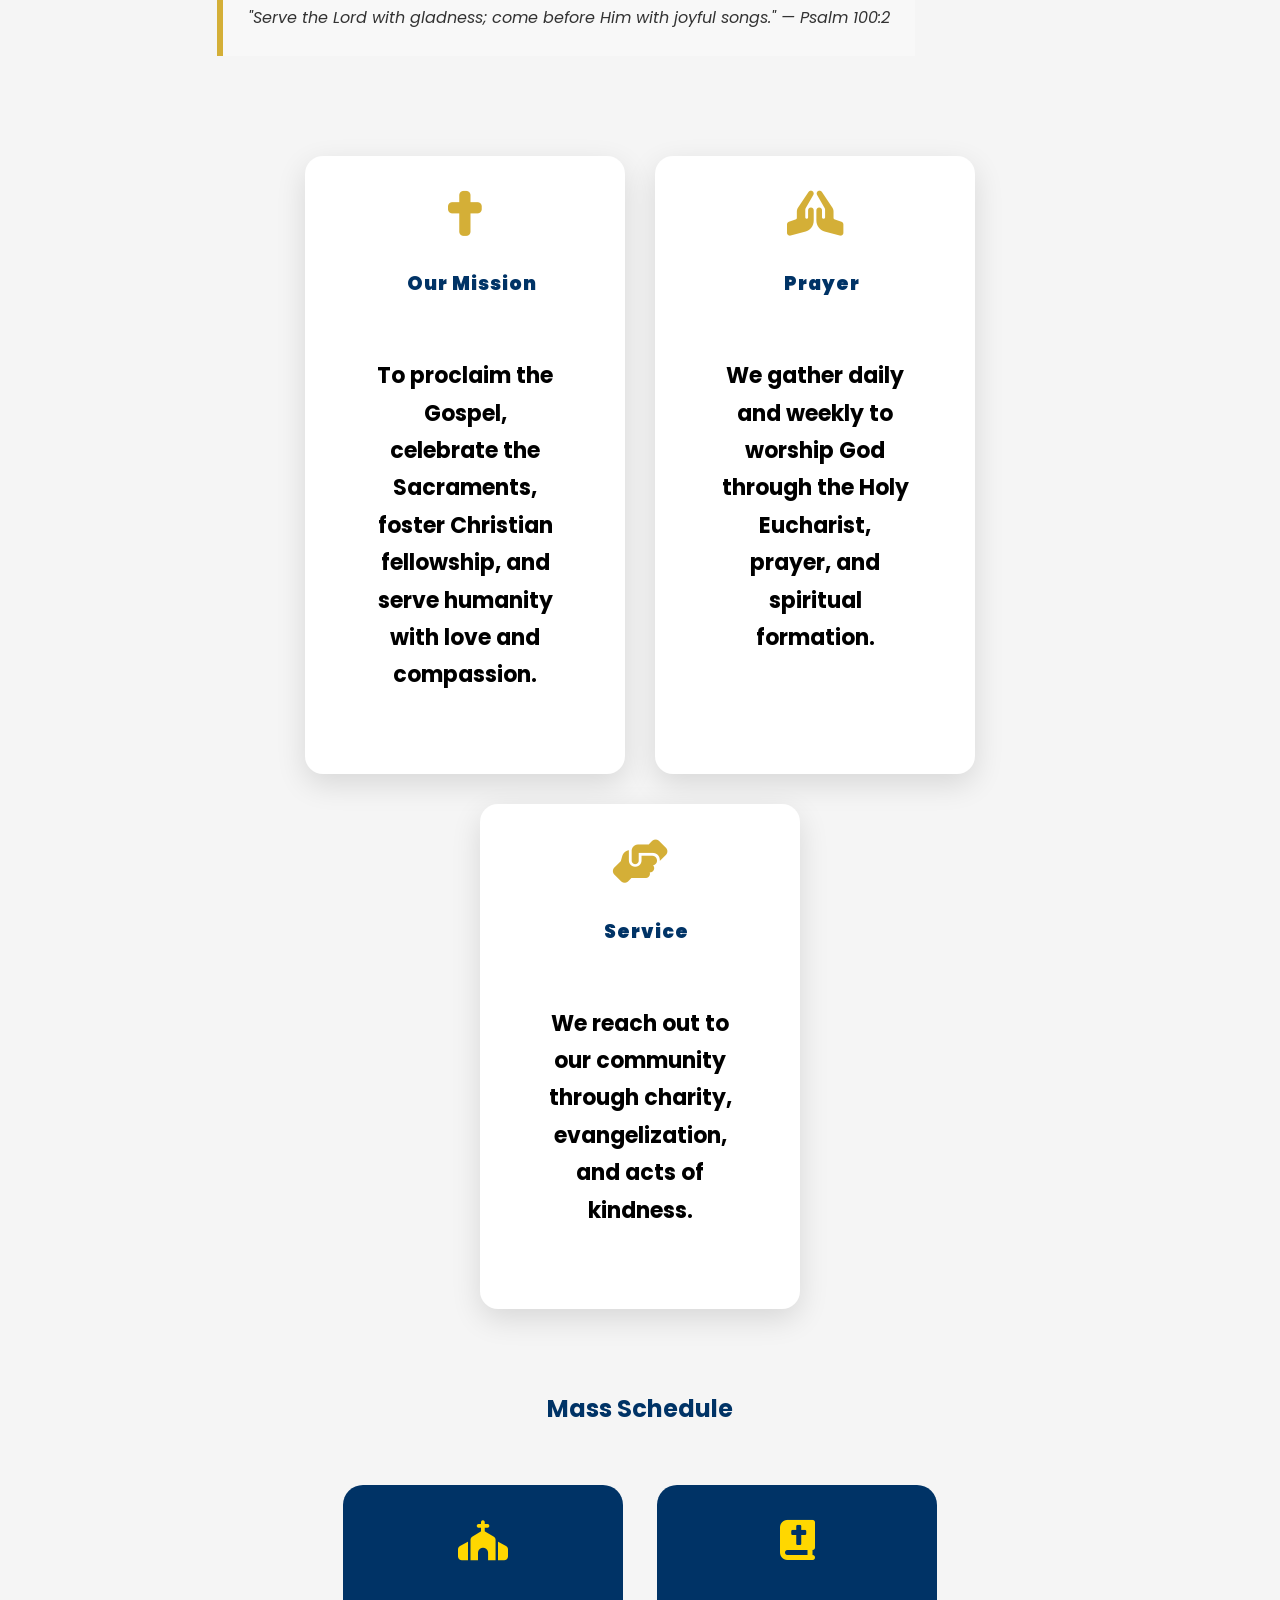
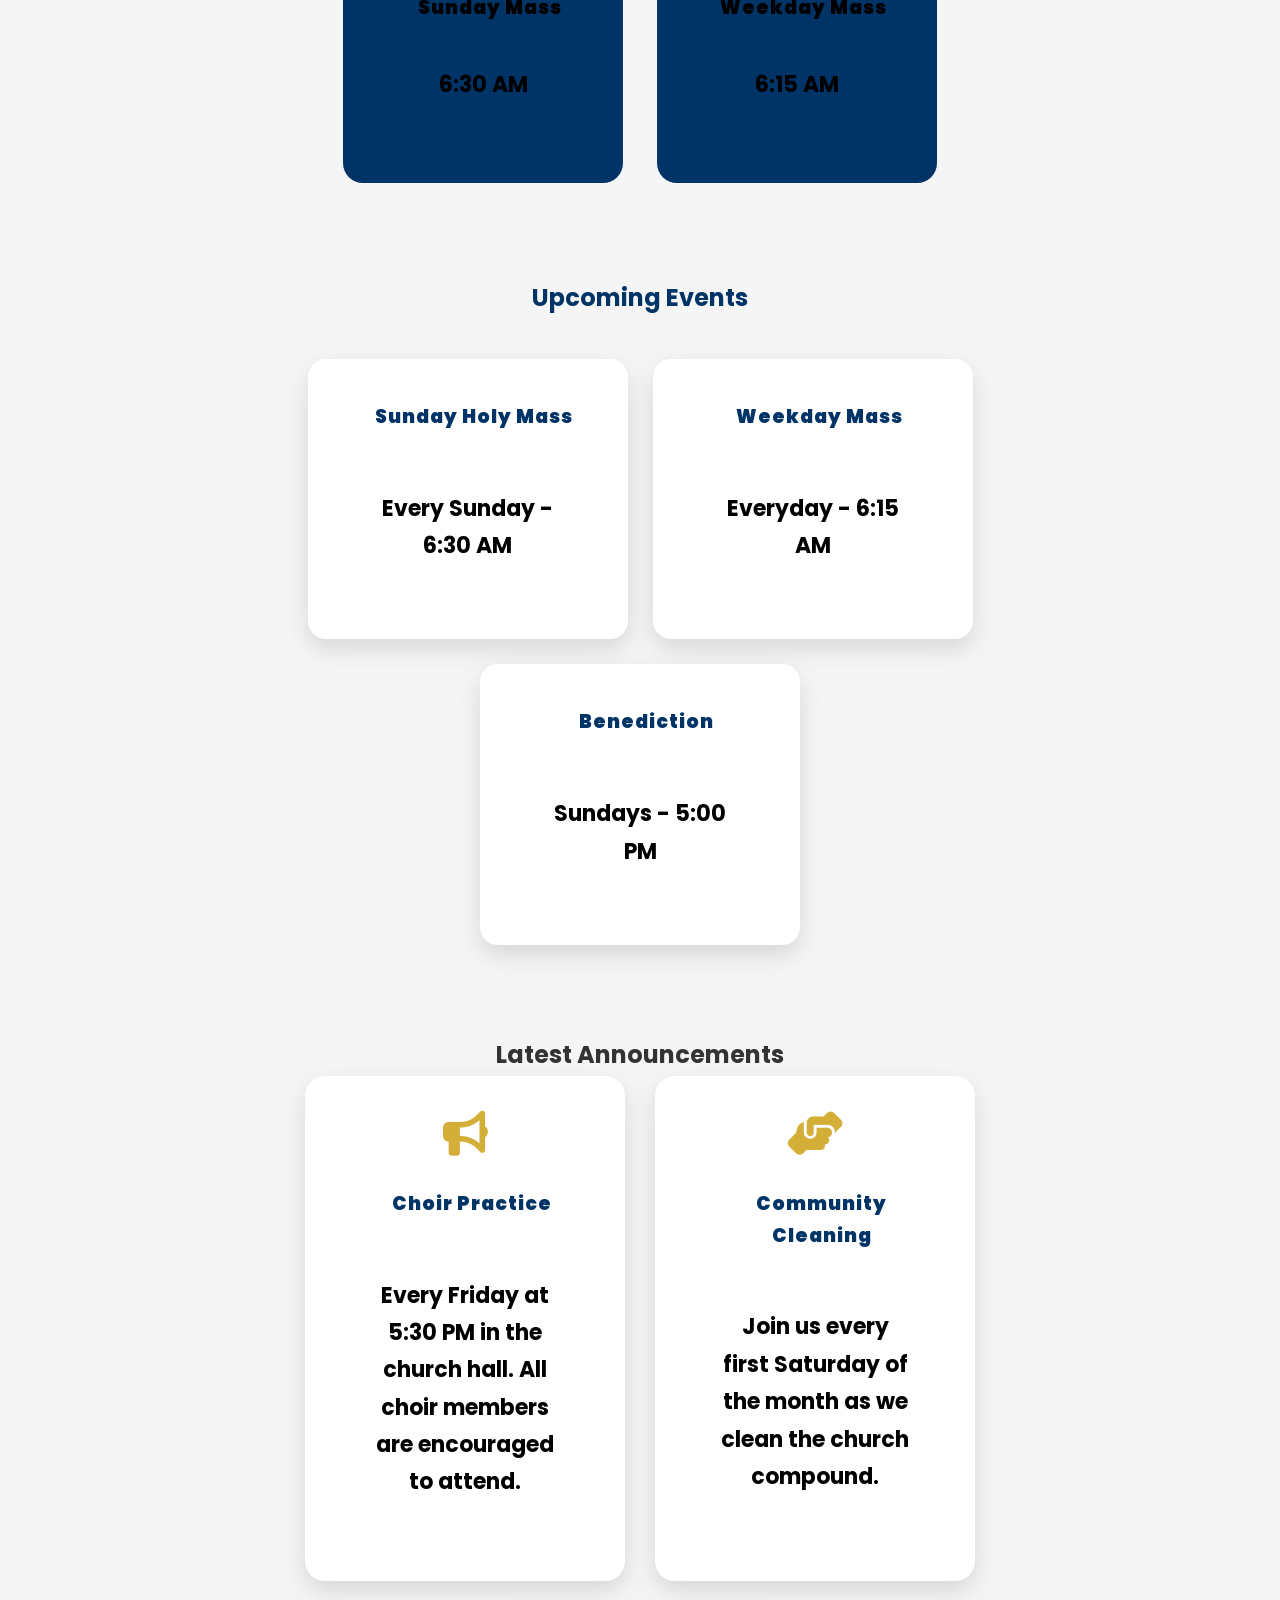
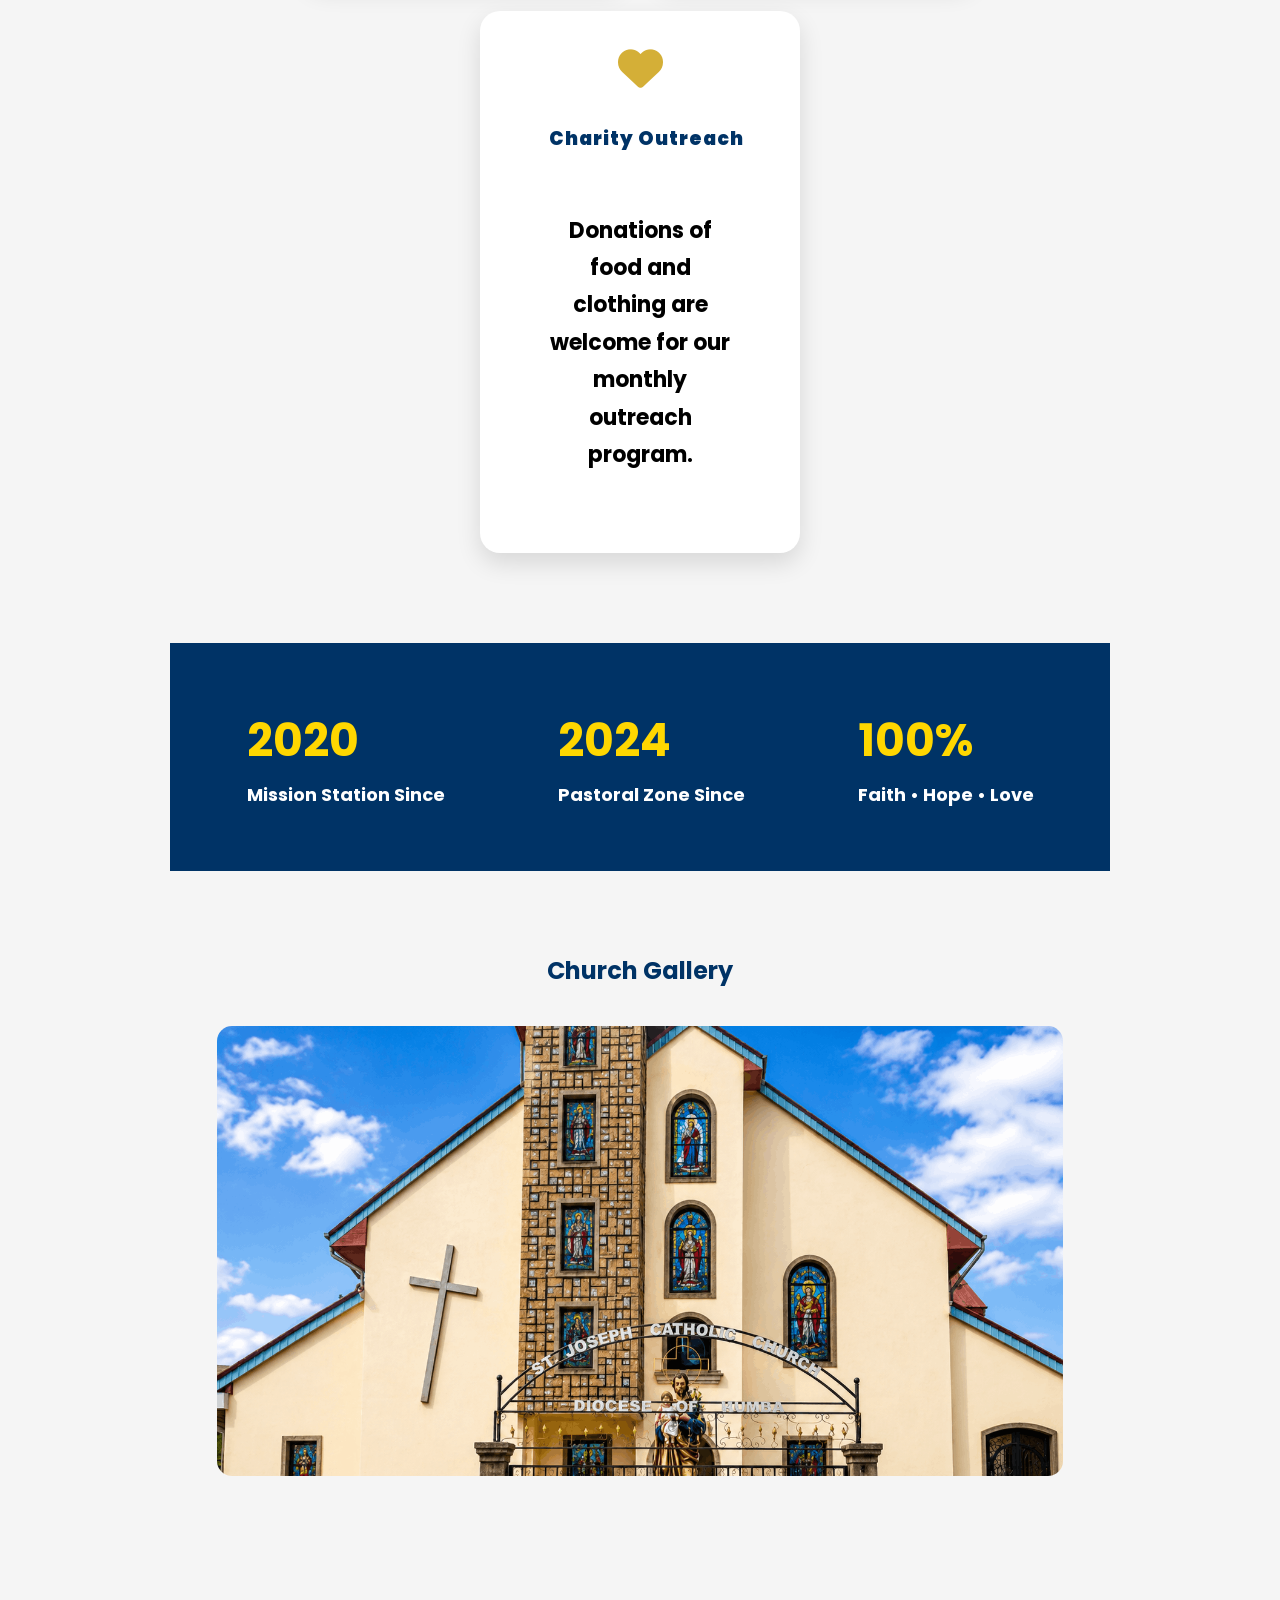
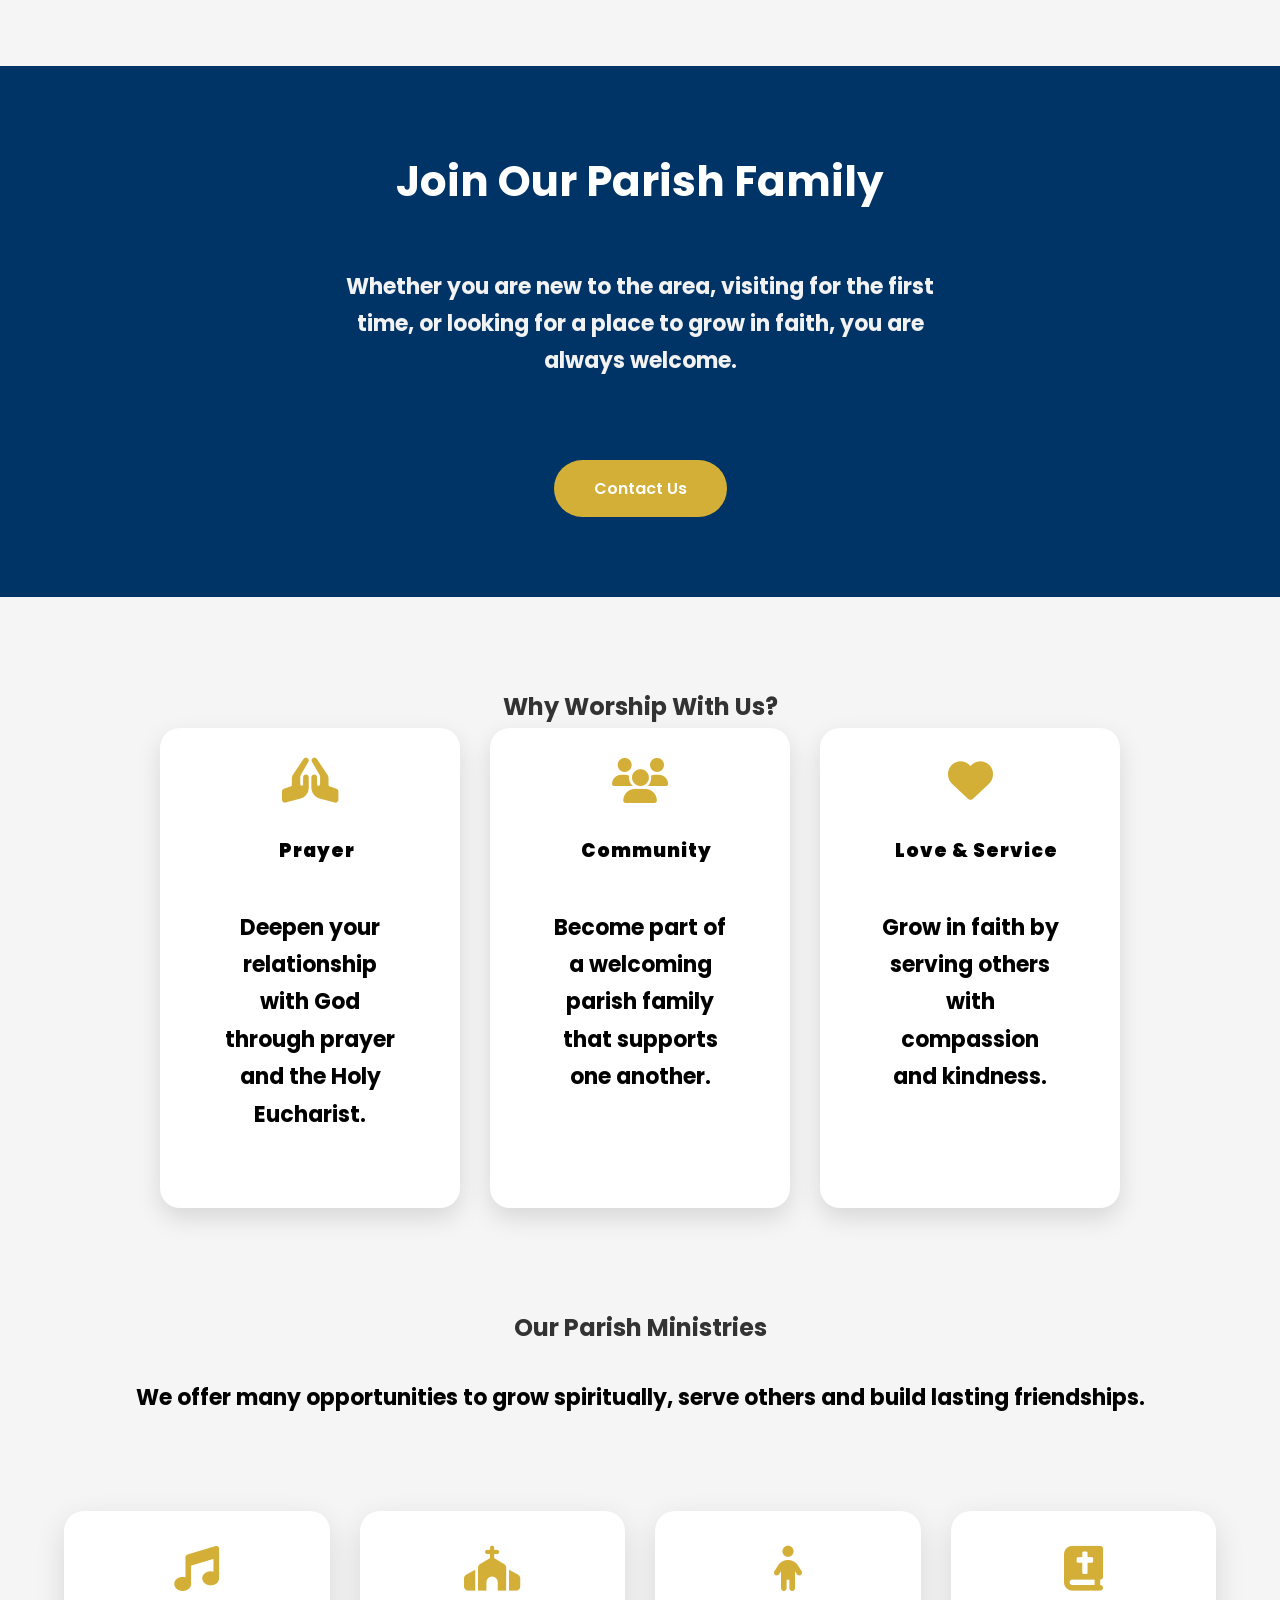
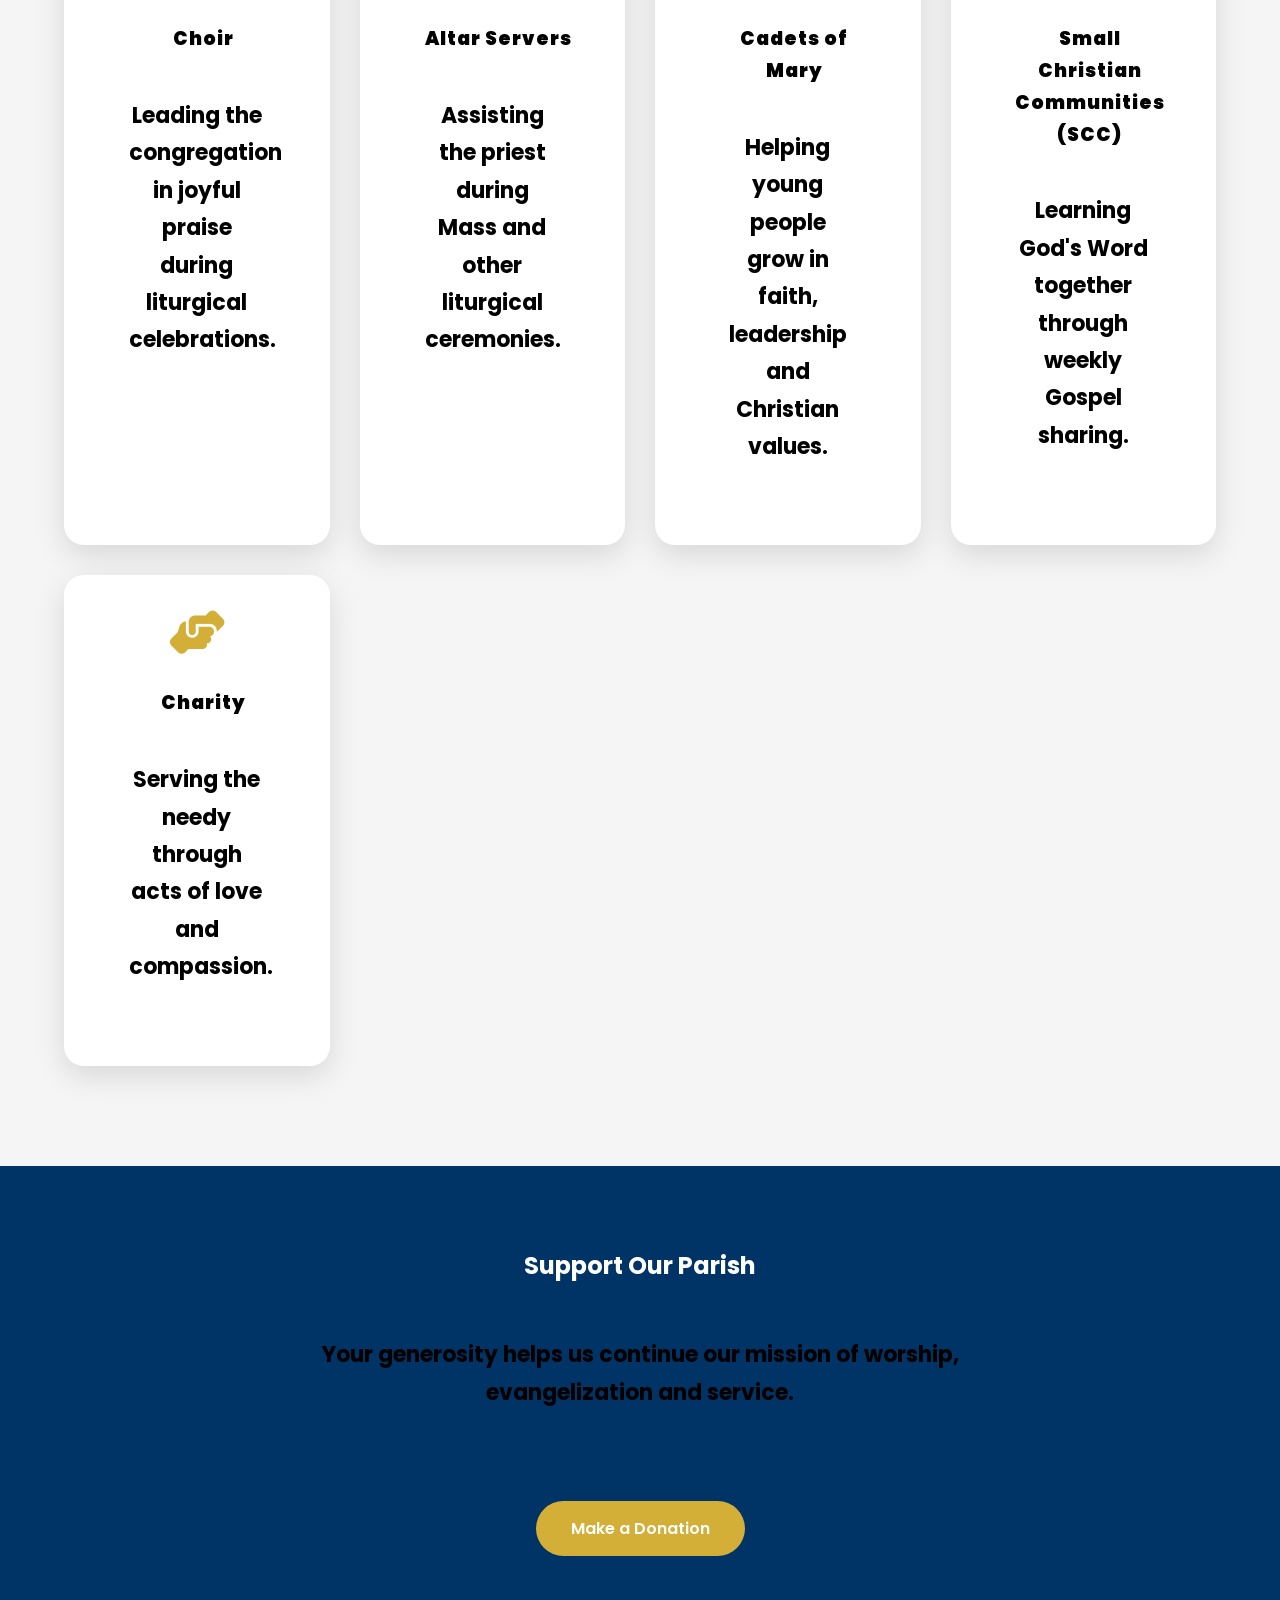
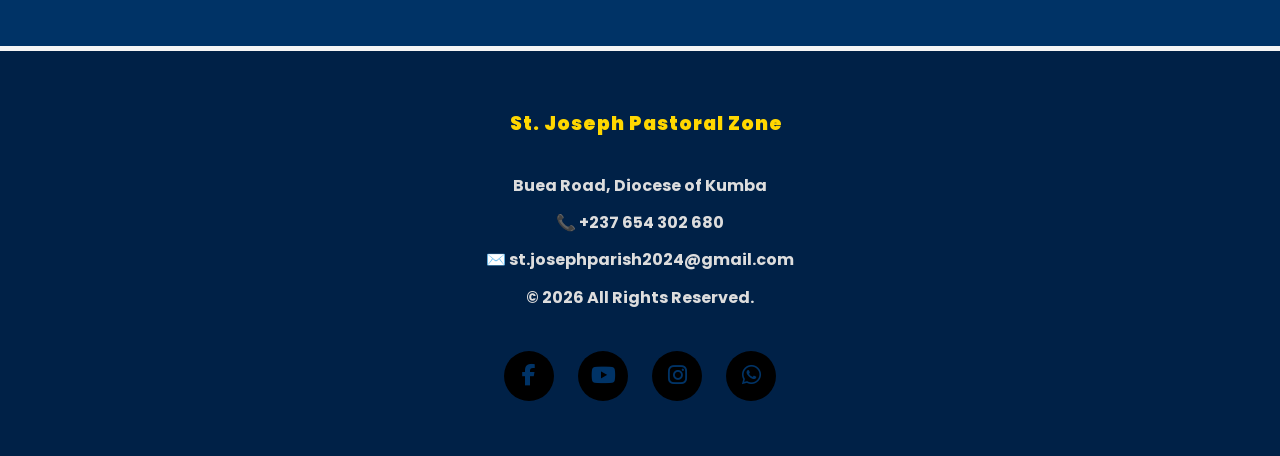
==== commit 4f2a8154: "Update index.html" ====
--- a/index.html
+++ b/index.html
@@ -29,10 +29,10 @@
 
     <nav>
         <a href="index.html" class="active"><i class="fas fa-home"></i> Home</a>
-        <a href="about.html" class="active"><i class="fas fa-church"></i> About</a>
-        <a href="contact.html" class="active"><i class="fas fa-phone"></i> Contact</a>
-        <a href="mass-time.html" class="active"><i class="fas fa-clock"></i> Mass Time</a>
-        <a href="church-projects.html" " class="active"><i class="fas fa-hand-holding-heart"></i> Projects</a>
+        <a href="about.html"><i class="fas fa-church"></i> About</a>
+        <a href="contact.html"><i class="fas fa-phone"></i> Contact</a>
+        <a href="mass-time.html"><i class="fas fa-clock"></i> Mass Time</a>
+        <a href="church-projects.html"><i class="fas fa-hand-holding-heart"></i> Projects</a>
     </nav>
 
     <main>
--- a/style.css
+++ b/style.css
@@ -605,7 +605,7 @@
 
 .gallery img{
     width:100%;
-    height:400px;
+    height:450px;
     object-fit:cover;
     border-radius:15px;
     transition:.4s;
@@ -663,18 +663,19 @@
 
 /*Top Button*/
 #topBtn{
-position:fixed;
+position:fixed; /*Above whatsapp button*/
 bottom:110px;
 right:30px;
 width:55px;
-height:55px;
+height:80px;
 border:none;
 border-radius:50%;
 background:#003366;
 color:white;
-font-size:20px;
+font-size:25px;
 cursor:pointer;
 display:none;
+z-index:999;
 box-shadow:0 5px 15px rgba(0,0,0,.3);
 }
 
@@ -701,17 +702,6 @@
                  1px  1px 0 white;
 }
 
-p.about {
-    padding-bottom: 20px;
-    font-weight: 900;
-    color: black;
-    text-shadow:
-                -1px -1px 0 white,
-                 1px -1px 0 white,
-                -1px  1px 0 white,
-                 1px  1px 0 white;
-}
-
 p.mass {
     padding-bottom: 20px;
     font-weight: 900;
@@ -771,8 +761,229 @@
     transform: scale(1.15);
 }
 
-
-
-
-
-
+/* PAGE HERO */
+.page-hero{
+    background:url("background.png") center center/cover no-repeat;
+    height:45vh;
+    position:relative;
+    display:flex;
+    justify-content:center;
+    align-items:center;
+    text-align:center;
+    color:white;
+}
+
+.page-content{
+    width:90%;
+    max-width:1100px;
+    margin:70px auto;
+}
+
+.about-card{
+    background:white;
+    padding:45px;
+    border-radius:22px;
+    box-shadow:0 12px 30px rgba(0,0,0,.12);
+}
+
+.about-card h2{
+    color:#003366;
+    margin-bottom:20px;
+}
+
+.about-card p{
+    color:#555;
+    margin-bottom:18px;
+}
+
+.mission-vision{
+    display:flex;
+    gap:30px;
+    margin-top:50px;
+    flex-wrap:wrap;
+}
+
+.mv-card{
+    flex:1;
+    min-width:280px;
+    background:white;
+    padding:35px;
+    border-radius:22px;
+    text-align:center;
+    box-shadow:0 12px 30px rgba(0,0,0,.12);
+    transition:.4s;
+}
+
+.mv-card:hover{
+    transform:translateY(-10px);
+}
+
+.mv-card i{
+    font-size:45px;
+    color:#D4AF37;
+    margin-bottom:18px;
+}
+
+.mv-card h3{
+    color:#003366;
+    margin-bottom:15px;
+}
+
+.mv-card p{
+    color:#555;
+}
+
+nav a.active{
+    color:#FFD700;
+    border-bottom:3px solid #FFD700;
+}
+
+/* MASS SCHEDULE */
+.schedule-grid{
+    display:grid;
+    grid-template-columns:repeat(auto-fit,minmax(260px,1fr));
+    gap:30px;
+}
+
+.schedule-box{
+    background:white;
+    padding:40px;
+    border-radius:22px;
+    text-align:center;
+    box-shadow:0 12px 30px rgba(0,0,0,.12);
+    transition:.4s;
+}
+
+.schedule-box:hover{
+    transform:translateY(-10px);
+    background:#003366;
+    color:white;
+}
+
+.schedule-box i{
+    font-size:48px;
+    color:#D4AF37;
+    margin-bottom:20px;
+}
+
+.schedule-box h3{
+    margin-bottom:15px;
+}
+
+.schedule-box .time{
+    font-size:24px;
+    font-weight:700;
+    color:#003366;
+}
+
+.schedule-box:hover .time{
+    color:#FFD700;
+}
+
+.mass-note{
+    margin-top:60px;
+    background:white;
+    padding:40px;
+    border-radius:22px;
+    box-shadow:0 12px 30px rgba(0,0,0,.12);
+    text-align:center;
+}
+
+.mass-note h2{
+    color:#003366;
+    margin-bottom:20px;
+}
+
+.mass-note p{
+    color:#555;
+    max-width:700px;
+    margin:auto;
+}
+
+.mass-schedule{
+    width:90%;
+    margin:70px auto;
+    display:grid;
+    grid-template-columns:repeat(auto-fit,minmax(280px,1fr));
+    gap:30px;
+}
+
+.mass-card{
+    background:white;
+    text-align:center;
+    padding:35px;
+    border-radius:20px;
+    box-shadow:0 10px 25px rgba(0,0,0,.12);
+    transition:.4s;
+}
+
+.mass-card:hover{
+    transform:translateY(-10px);
+}
+
+.mass-card i{
+    font-size:50px;
+    color:#D4AF37;
+    margin-bottom:20px;
+}
+
+.mass-card h3{
+    color:#003366;
+    margin-bottom:15px;
+}
+
+.mass-note{
+    background:#003366;
+    color:white;
+    text-align:center;
+    padding:70px 25px;
+    margin-top:60px;
+}
+
+.mass-note h2{
+    margin-bottom:20px;
+}
+
+.mass-note p{
+    max-width:800px;
+    margin:auto;
+}
+
+.activities{
+    width:90%;
+    margin:80px auto;
+}
+
+.activities h2{
+    text-align:center;
+    color:#003366;
+    margin-bottom:30px;
+}
+
+table{
+    width:100%;
+    border-collapse:collapse;
+    background:white;
+    box-shadow:0 10px 25px rgba(0,0,0,.12);
+}
+
+th{
+    background:#003366;
+    color:white;
+    padding:18px;
+}
+
+td{
+    padding:18px;
+    text-align:center;
+    border-bottom:1px solid #ddd;
+}
+
+tr:hover{
+    background:#f5f5f5;
+}
+
+
+
+
+
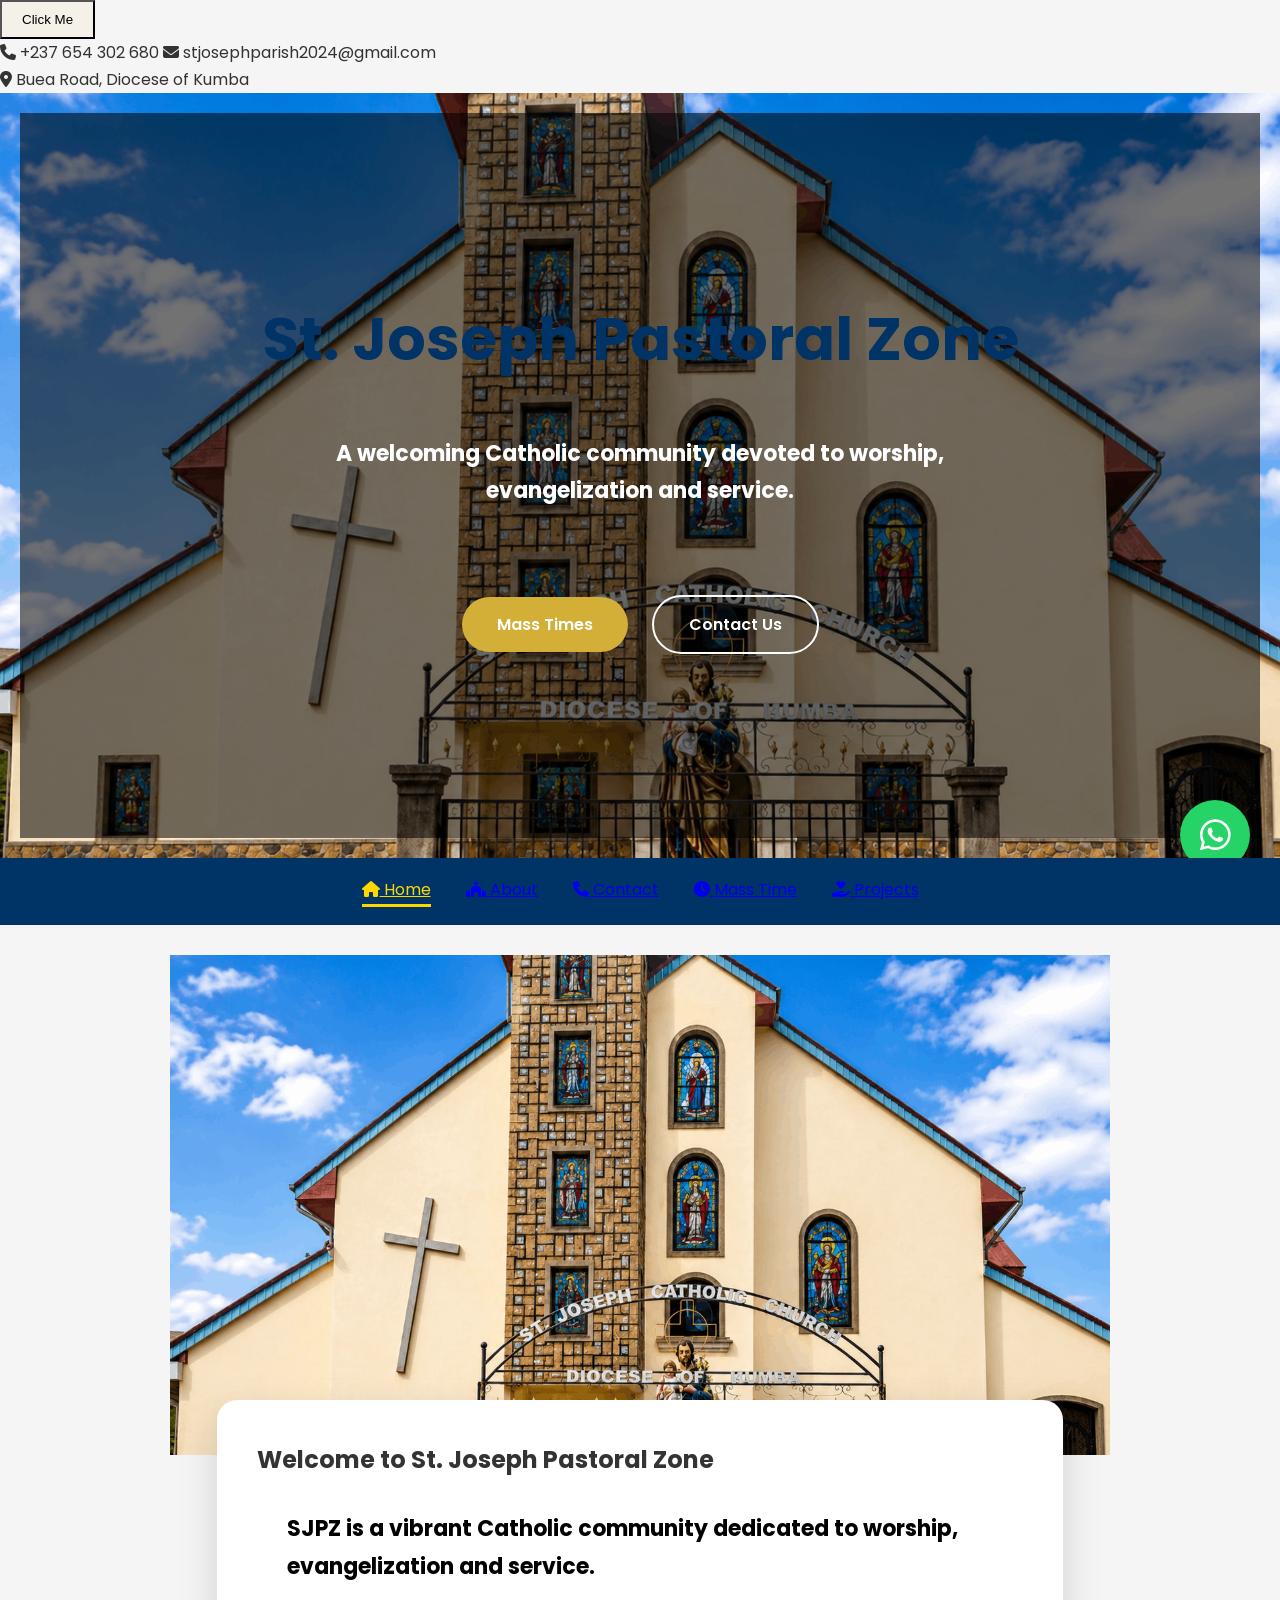
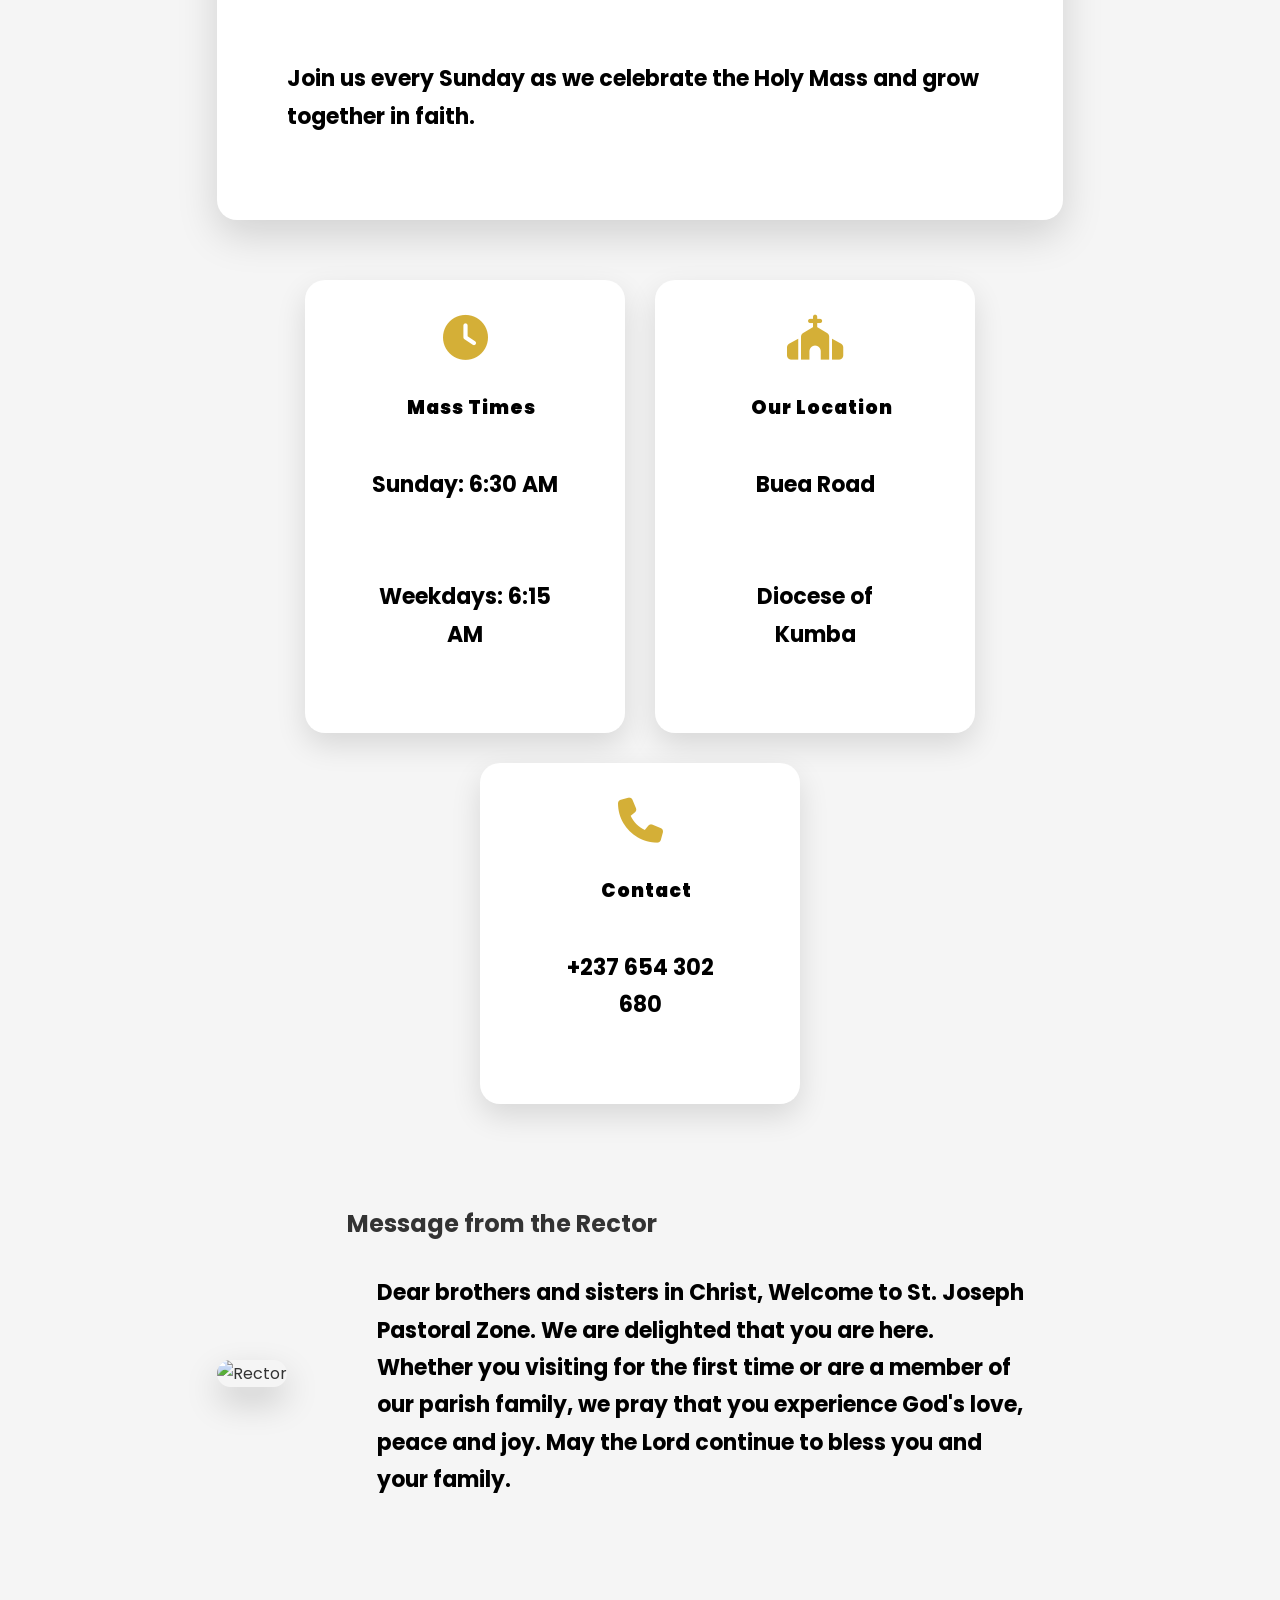
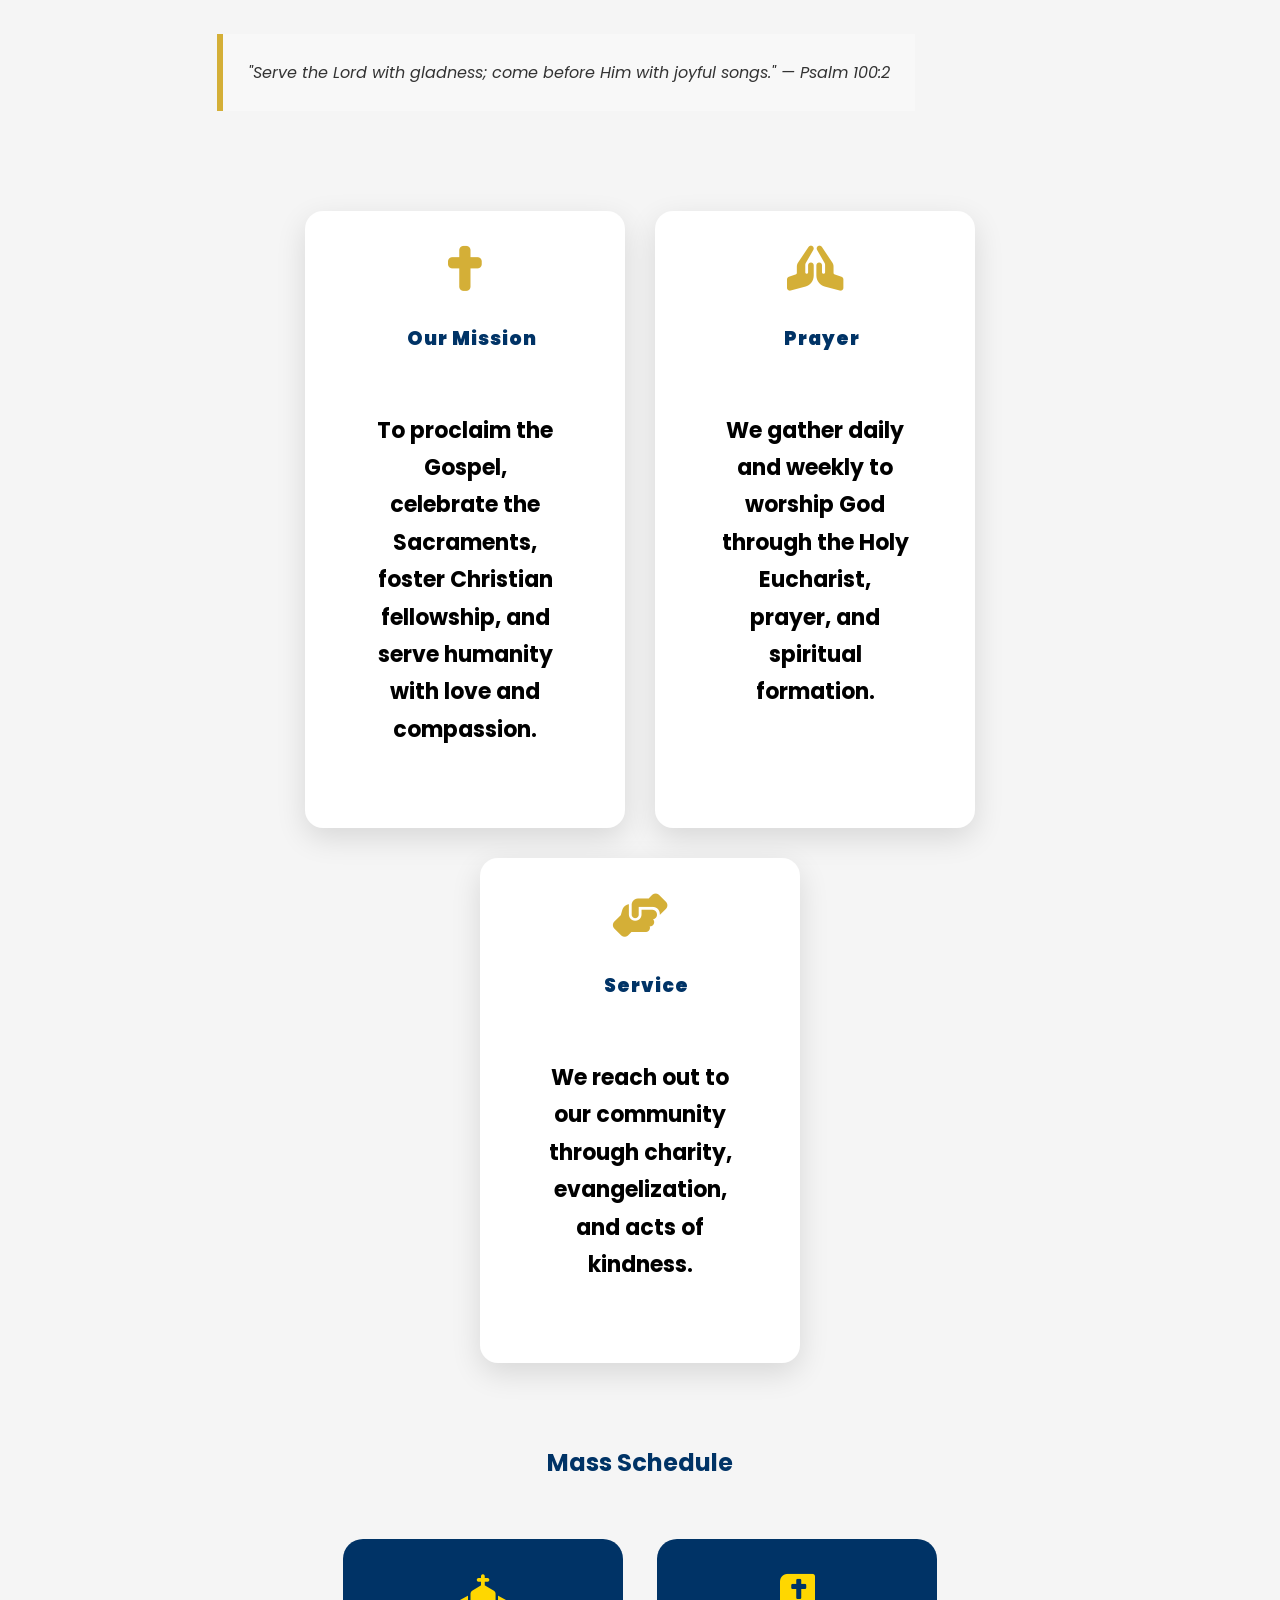
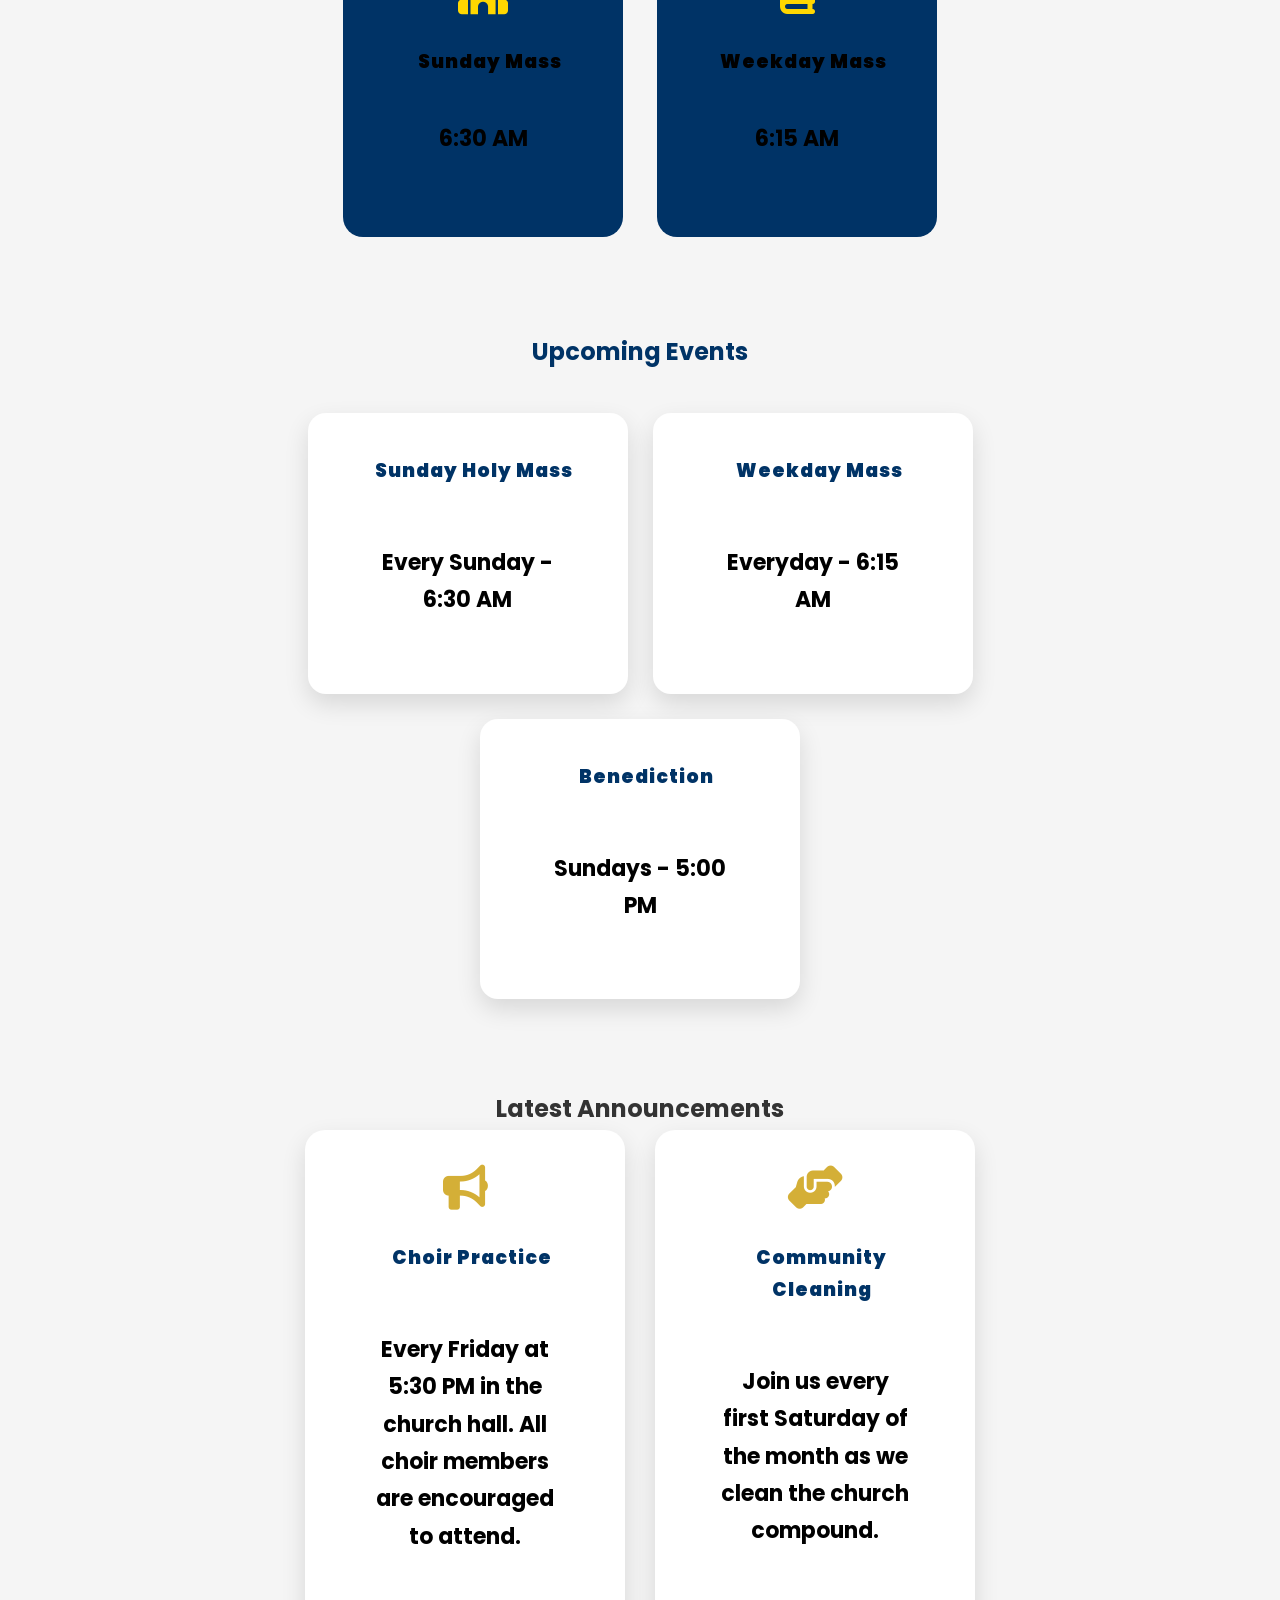
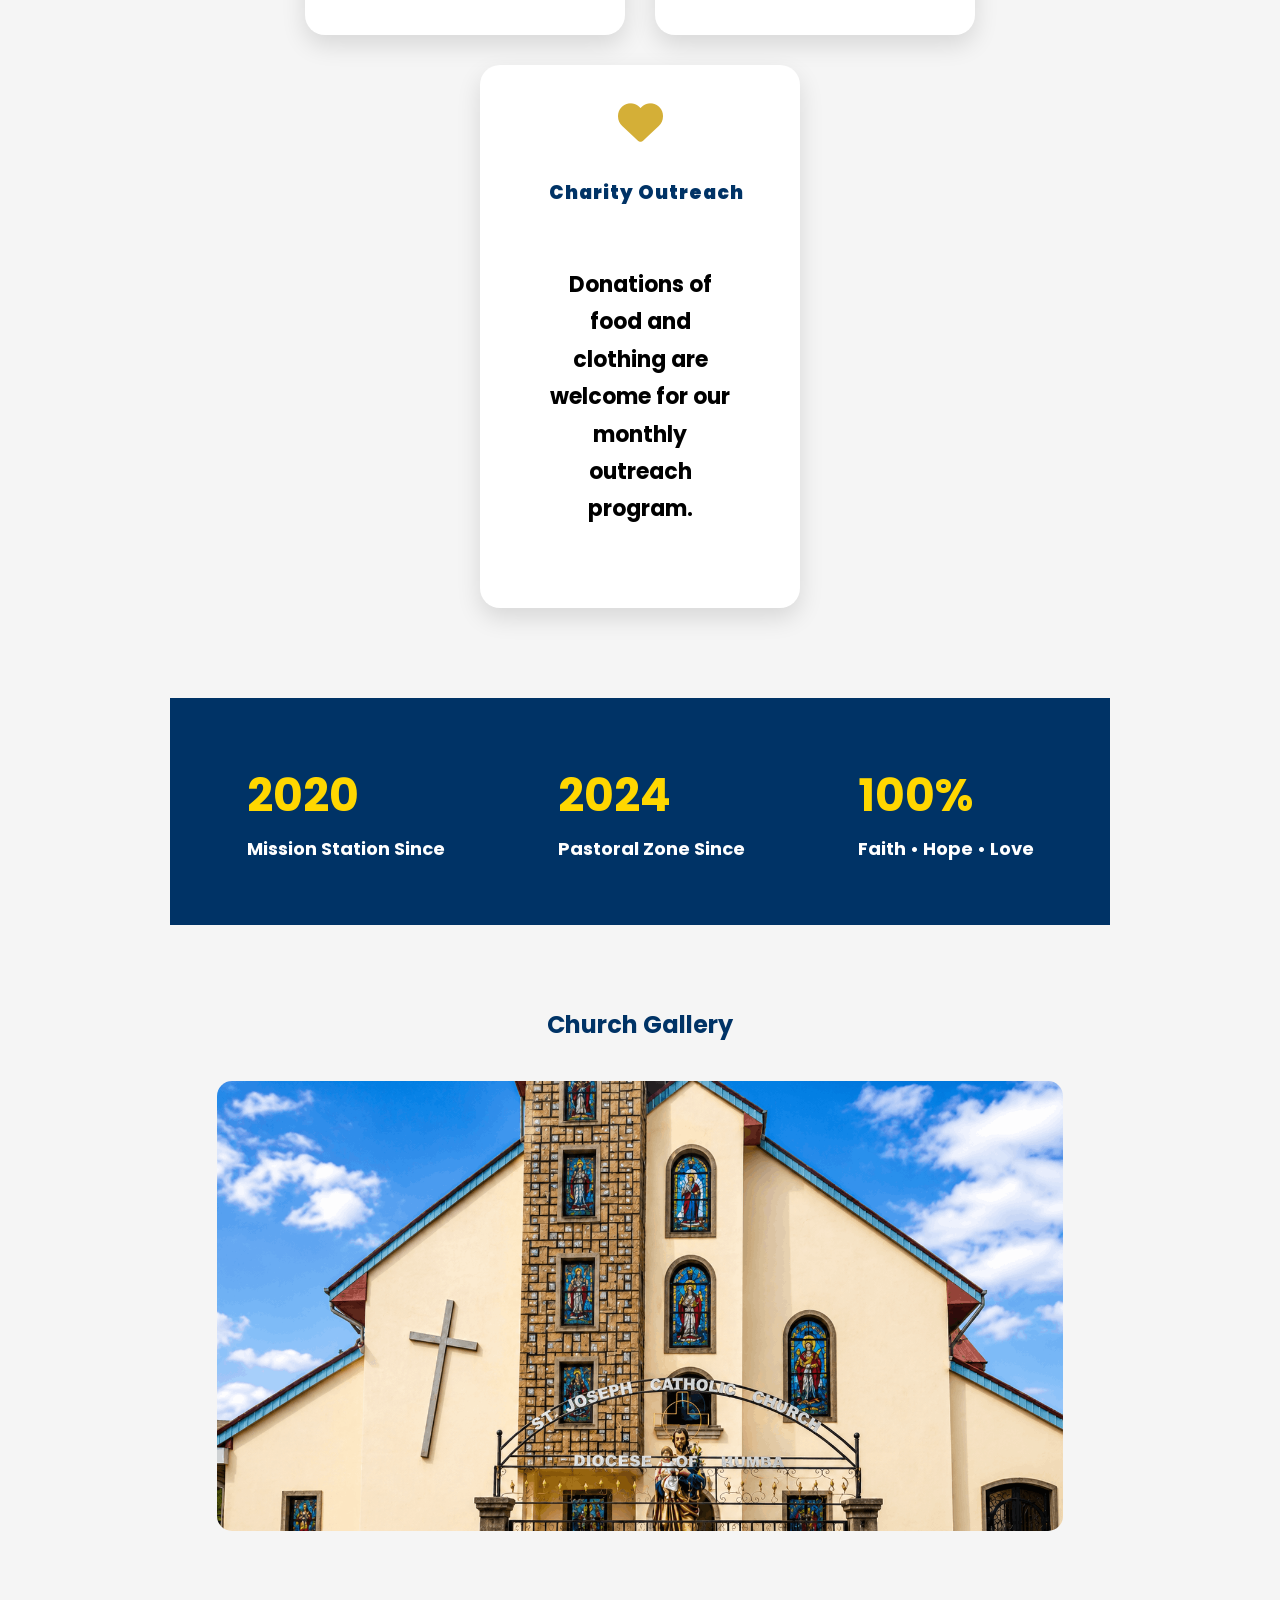
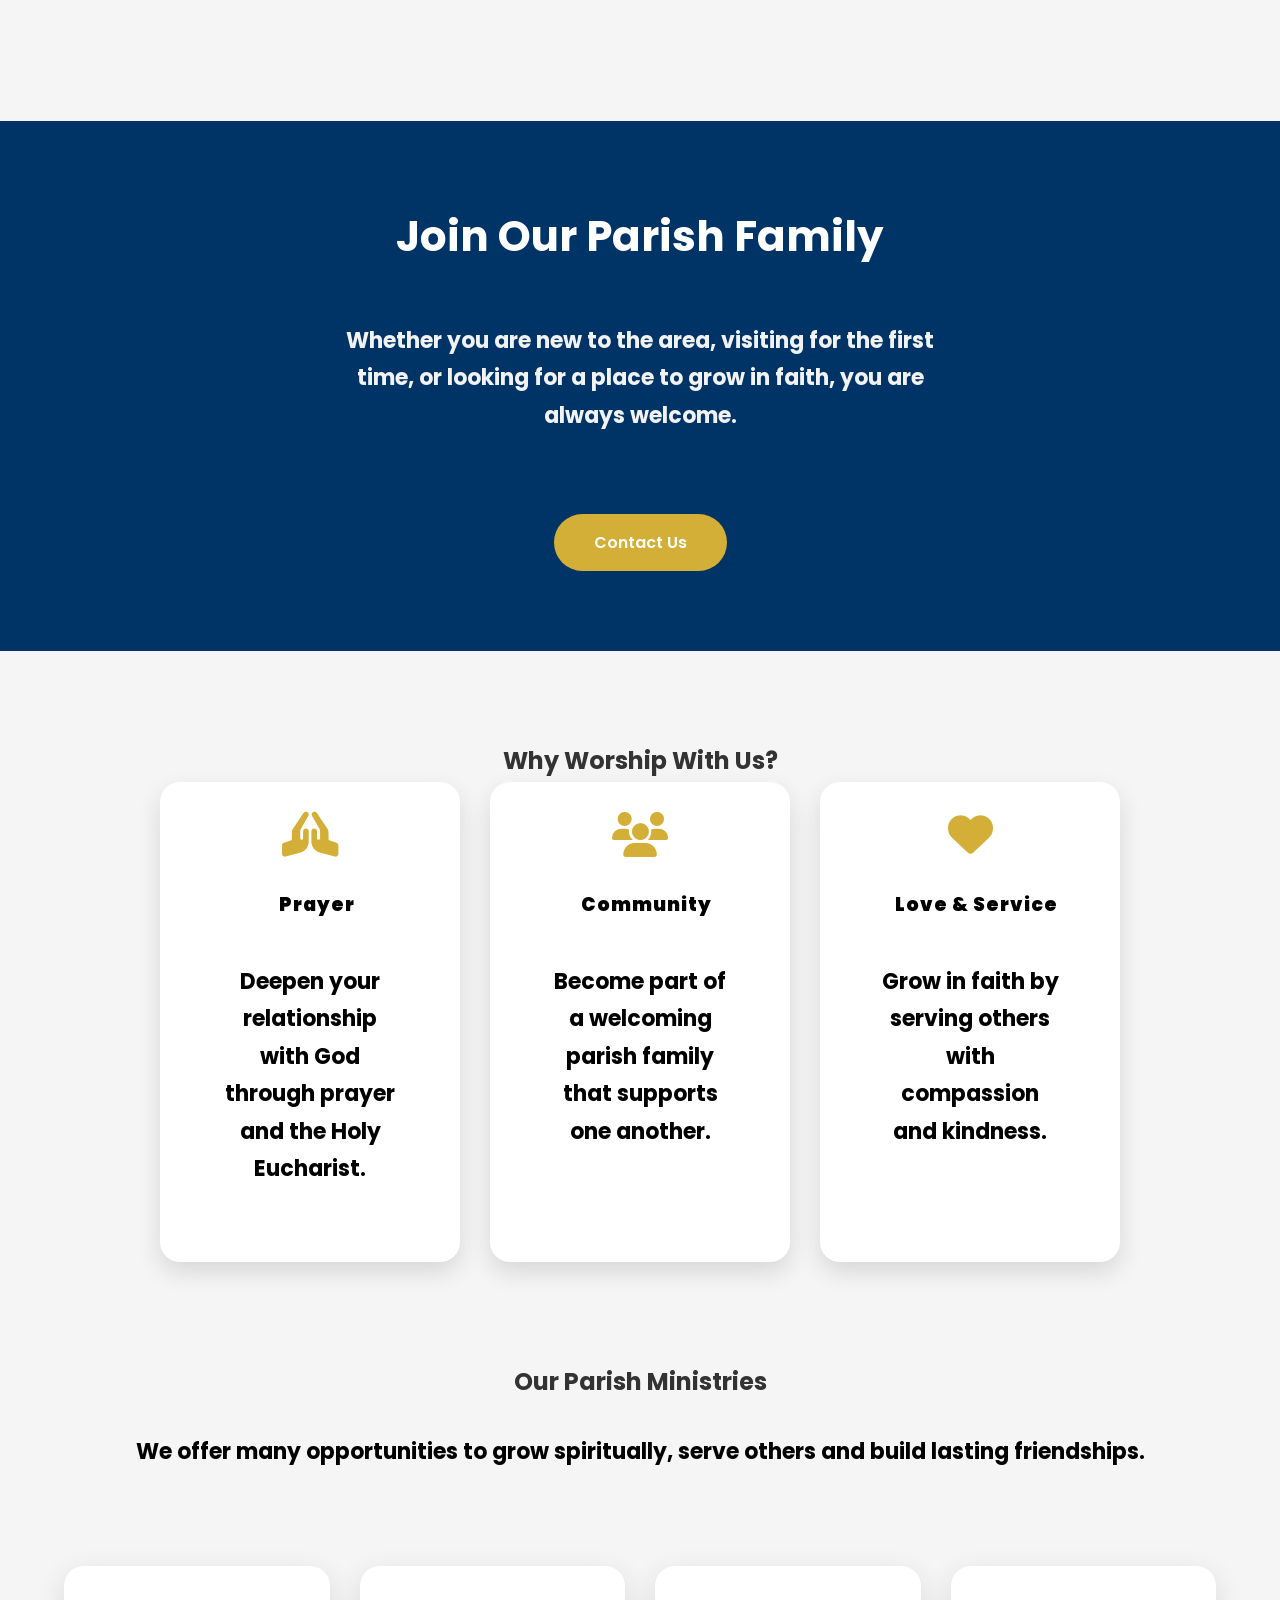
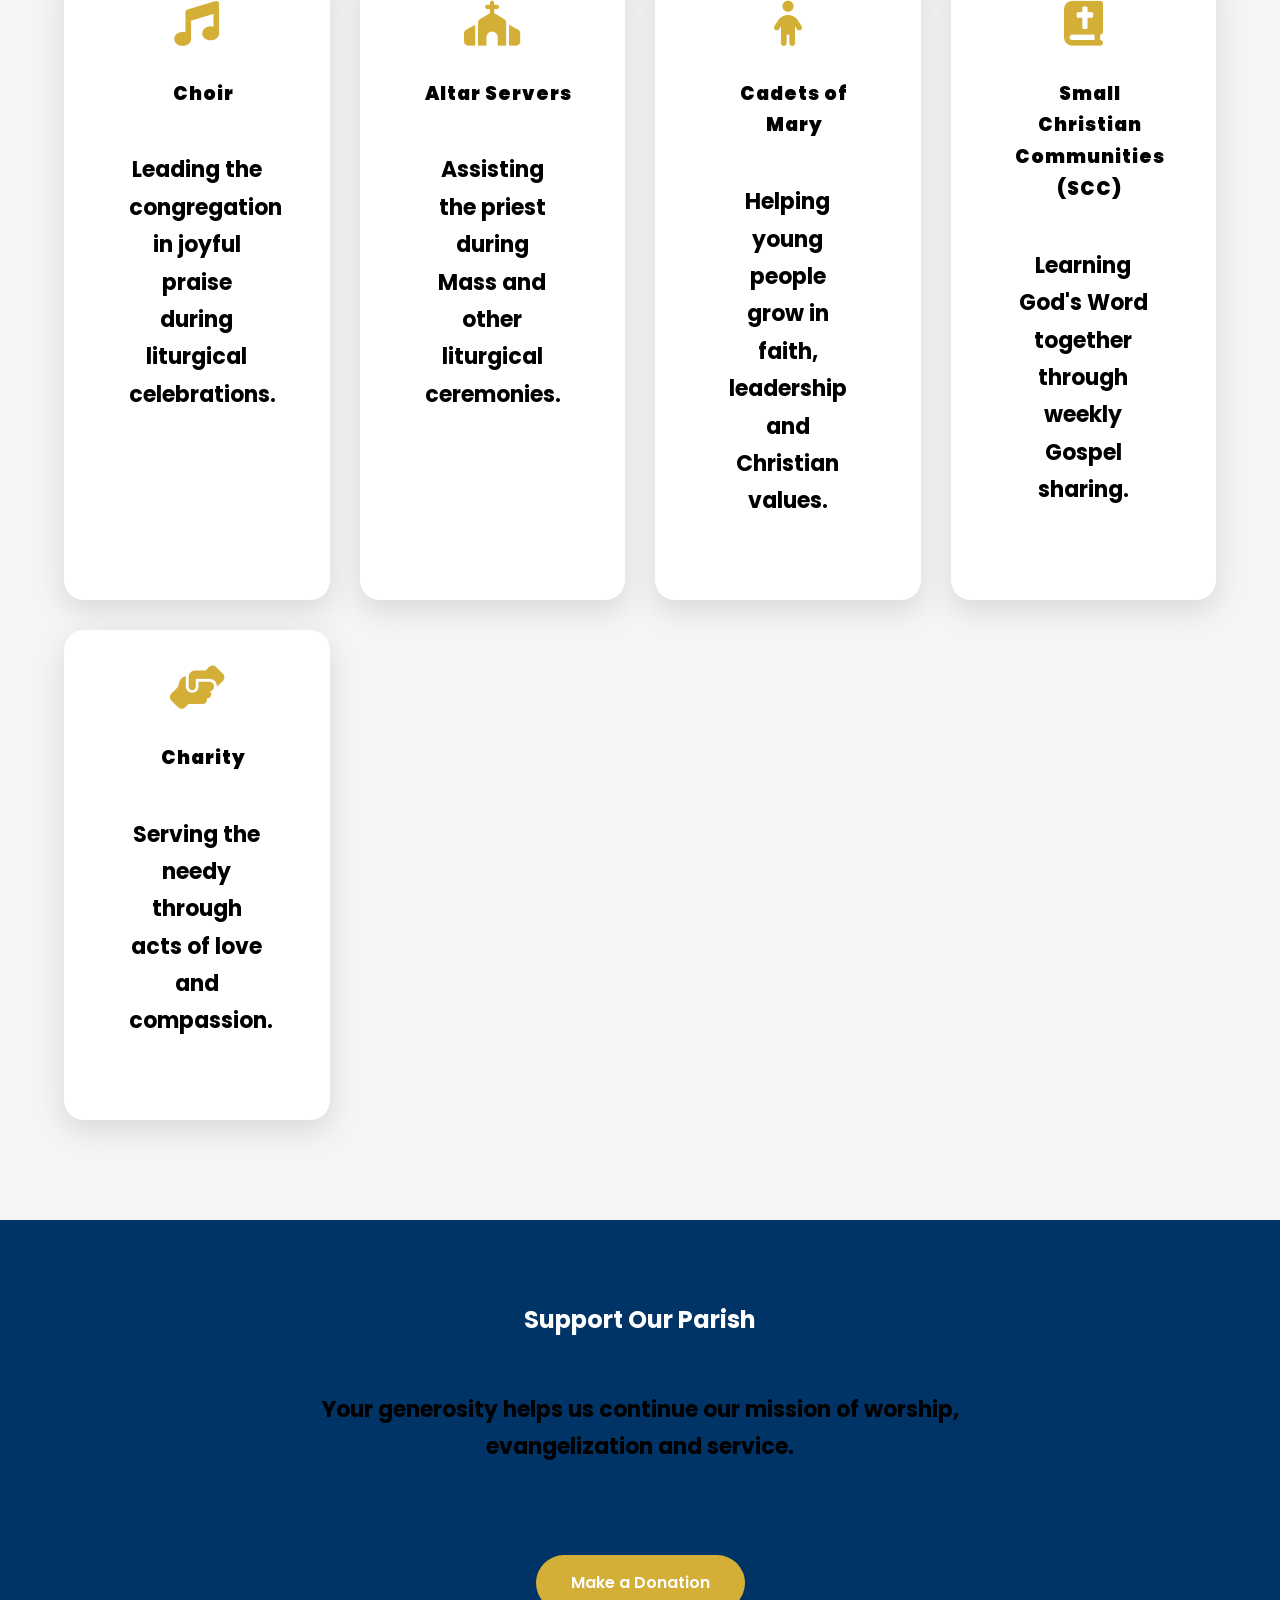
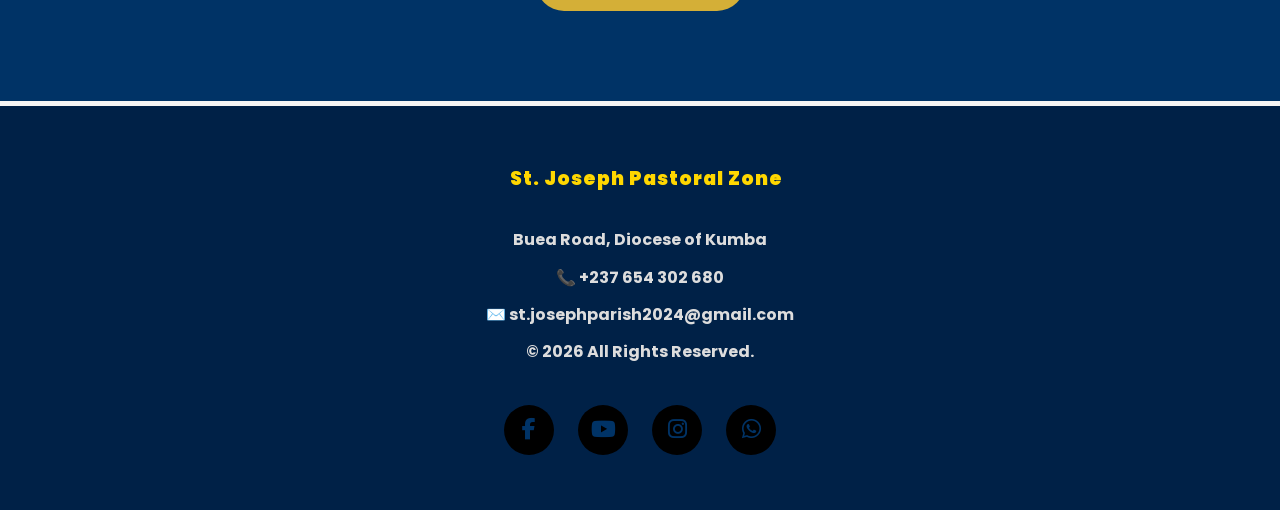
==== commit fb1c6fcd: "Update index.html" ====
--- a/index.html
+++ b/index.html
@@ -13,6 +13,16 @@
 <body>
     <button onclick="welcomeMessage()">Click Me</button>
 
+    <div class="top-bar">
+        <div class="top-left">
+            <span><i class="fas fa-phone"></i> +237 654 302 680</span>
+            <span><i class="fas fa-envelope"></i> stjosephparish2024@gmail.com</span>
+        </div>
+        <div class="top-right">
+            <span><i class="fas fa-map-marker-alt"></i> Buea Road, Diocese of Kumba</span>
+        </div>
+    </div>
+    
     <header class="hero">
     <div class="overlay">
         <h1>St. Joseph Pastoral Zone</h1>
@@ -40,7 +50,7 @@
             <img src="church-banner.png" alt="Church Banner" class="banner">
         </section>
 
-        <!--Welcome Section-->
+    <!--Welcome Section-->
         <section class="welcome-card">
 
         <h2>Welcome to St. Joseph Pastoral Zone</h2>
@@ -54,7 +64,7 @@
             </p>
         </section>
 
-        <!--Quick Info Section-->
+     <!--Quick Info Section-->
         <section class="quick-info">
             <div class="info-card">
                 <i class="fas fa-clock"></i>
@@ -75,7 +85,7 @@
             </div>
         </section>
 
-        <!--Message from the Rector-->
+    <!--Message from the Rector-->
         <section class="rector">
             <div class="rector-image">
                 <img src="rector.jpg" alt="Rector">
@@ -95,7 +105,7 @@
             </blockquote>
         </section>
 
-        <!--Mission Section-->
+    <!--Mission Section-->
         <section class="mission">
             <div class="mission-box">
                 <i class="fas fa-cross"></i>
@@ -124,7 +134,7 @@
             </div>
         </section>
 
-        <!--Mass Schedule Section-->
+    <!--Mass Schedule Section-->
         <section class="schedule">
             <h2>Mass Schedule</h2>
             <div class="schedule-card">
@@ -139,7 +149,7 @@
             </div>
         </section>
 
-        <!--Events Section-->
+    <!--Events Section-->
         <section class="events">
             <h2>Upcoming Events</h2>
             <div class="event-container">
@@ -158,7 +168,7 @@
             </div>
         </section>
 
-        <!--Announcements Section-->
+    <!--Announcements Section-->
         <section class="announcements">
             <h2>Latest Announcements</h2>
             <div class="announcement-container">
@@ -189,7 +199,7 @@
             </div>
         </section>
 
-        <!--Stats Section-->
+    <!--Stats Section-->
         <section class="stats">
             <div>
                 <h2>2020</h2>
@@ -205,7 +215,7 @@
             </div>
         </section>
 
-        <!--Gallery Section-->
+    <!--Gallery Section-->
         <section class="gallery">
             <h2>Church Gallery</h2>
             <div class="gallery-grid">
@@ -215,12 +225,12 @@
         
     </main>
 
-    <!--WHATSAPP BUTTON-->
+<!--WHATSAPP BUTTON-->
         <a href="https://wa.me/237654302680" class="whatsapp" target="_blank">
             <i class="fab fa-whatsapp"></i>
         </a>
     
-    <!--Call to Action Section-->
+<!--Call to Action Section-->
     <section class="cta">
     <h2>Join Our Parish Family</h2>
     <p>
@@ -232,7 +242,7 @@
     </a>
     </section>
 
-    <!--Why Visit Section-->
+<!--Why Visit Section-->
     <section class="why-visit">
         <h2>Why Worship With Us?</h2>
         <div class="visit-container">
@@ -254,7 +264,7 @@
         </div>
     </section>
 
-    <!--Ministries Section-->
+<!--Ministries Section-->
     <section class="ministries">
         <h2>Our Parish Ministries</h2>
         <p class="section-text">
@@ -305,7 +315,7 @@
         </div>
     </section>
 
-    <!--Donation Section-->
+<!--Donation Section-->
     <section class="donation">
         <h2>Support Our Parish</h2>
         <p>
@@ -317,7 +327,7 @@
         </a>
     </section>
 
-    <!--Footer Section-->
+<!--Footer Section-->
     <footer>
         <h3>St. Joseph Pastoral Zone</h3>
         <p>Buea Road, Diocese of Kumba</p>
@@ -325,6 +335,7 @@
         <p>✉️ st.josephparish2024@gmail.com</p>
         <p>&copy; 2026 All Rights Reserved.</p>
 
+<!--Social Links-->
         <div class="social-links">
             <a href="#"><i class="fab fa-facebook-f"></i></a>
             <a href="#"><i class="fab fa-youtube"></i></a>
--- a/style.css
+++ b/style.css
@@ -617,111 +617,66 @@
 
 /*image hover effect*/
 img{
-transition:.5s;
+    transition:.5s;
 }
 
 img:hover{
-filter:brightness(110%);
+    filter:brightness(110%);
 }
 
 /*Donation Section Styling*/
 .donation{
-background:#003366;
-color:white;
-text-align:center;
-padding:80px 20px;
-margin-top:80px;
+    background:#003366;
+    color:white;
+    text-align:center;
+    padding:80px 20px;
+    margin-top:80px;
 }
 
 .donation p{
-max-width:700px;
-margin:20px auto 35px;
+    max-width:700px;
+    margin:20px auto 35px;
 }
 
 /*Social links*/
 .social-links{
-margin-top:25px;
+    margin-top:25px;
 }
 
 .social-links a{
-display:inline-block;
-margin:10px;
-width:50px;
-height:50px;
-background:black;
-color:#003366;
-border-radius:50%;
-line-height:50px;
-font-size:22px;
-transition:.3s;
+    display:inline-block;
+    margin:10px;
+    width:50px;
+    height:50px;
+    background:black;
+    color:#003366;
+    border-radius:50%;
+    line-height:50px;
+    font-size:22px;
+    transition:.3s;
 }
 
 .social-links a:hover{
-background:#FFD700;
-transform:rotate(360deg);
+    background:#FFD700;
+    transform:rotate(360deg);
 }
 
 /*Top Button*/
 #topBtn{
-position:fixed; /*Above whatsapp button*/
-bottom:110px;
-right:30px;
-width:55px;
-height:80px;
-border:none;
-border-radius:50%;
-background:#003366;
-color:white;
-font-size:25px;
-cursor:pointer;
-display:none;
-z-index:999;
-box-shadow:0 5px 15px rgba(0,0,0,.3);
-}
-
-p.contact {
-    padding: 25px;
-    color: black;
-    font-weight: bolder;
-    padding-left: 45px;
-    text-shadow:
-                -1px -1px 0 white,
-                 1px -1px 0 white,
-                -1px  1px 0 white,
-                 1px  1px 0 white;
-}
-
-p.Location {
-    padding-bottom: 20px;
-    font-weight: 900;
-    color: black;
-    text-shadow:
-                -1px -1px 0 white,
-                 1px -1px 0 white,
-                -1px  1px 0 white,
-                 1px  1px 0 white;
-}
-
-p.mass {
-    padding-bottom: 20px;
-    font-weight: 900;
-    color: black;
-    text-shadow:
-                -1px -1px 0 white,
-                 1px -1px 0 white,
-                -1px  1px 0 white,
-                 1px  1px 0 white;
-}
-
-p.projects {
-     padding-bottom: 20px;
-    font-weight: 900;
-    color: black;
-    text-shadow:
-                -1px -1px 0 white,
-                 1px -1px 0 white,
-                -1px  1px 0 white,
-                 1px  1px 0 white;
+    position:fixed; /*Above whatsapp button*/
+    bottom:110px;
+    right:30px;
+    width:55px;
+    height:80px;
+    border:none;
+    border-radius:50%;
+    background:#003366;
+    color:white;
+    font-size:25px;
+    cursor:pointer;
+    display:none;
+    z-index:999;
+    box-shadow:0 5px 15px rgba(0,0,0,.3);
 }
 
 /*WHATSAPP BUTTON*/
@@ -779,6 +734,7 @@
     margin:70px auto;
 }
 
+/*About Section Styling*/
 .about-card{
     background:white;
     padding:45px;
@@ -949,6 +905,7 @@
     margin:auto;
 }
 
+/*Activities Section*/
 .activities{
     width:90%;
     margin:80px auto;
@@ -983,7 +940,166 @@
     background:#f5f5f5;
 }
 
-
-
-
-
+/*Contact Section*/
+.contact-cards{
+    width:90%;
+    margin:70px auto;
+    display:grid;
+    grid-template-columns:repeat(auto-fit,minmax(280px,1fr));
+    gap:30px;
+}
+
+.contact-card{
+    background:white;
+    padding:35px;
+    text-align:center;
+    border-radius:20px;
+    box-shadow:0 10px 25px rgba(0,0,0,.12);
+    transition:.4s;
+}
+
+.contact-card:hover{
+    transform:translateY(-10px);
+}
+
+.contact-card i{
+    font-size:50px;
+    color:#D4AF37;
+    margin-bottom:20px;
+}
+
+.contact-form{
+    width:90%;
+    max-width:800px;
+    margin:80px auto;
+}
+
+.contact-form h2{
+    text-align:center;
+    color:#003366;
+    margin-bottom:30px;
+}
+
+.contact-form input,
+.contact-form textarea{
+    width:100%;
+    padding:16px;
+    margin-bottom:20px;
+    border:1px solid #ddd;
+    border-radius:10px;
+    font-size:16px;
+}
+
+.contact-form button{
+    background:#003366;
+    color:white;
+    padding:15px 40px;
+    border:none;
+    border-radius:40px;
+    font-size:18px;
+    cursor:pointer;
+    transition:.3s;
+}
+
+.contact-form button:hover{
+    background:#D4AF37;
+}
+
+.office-hours{
+    width:90%;
+    max-width:500px;
+    margin:80px auto;
+    background:white;
+    padding:40px;
+    text-align:center;
+    border-radius:20px;
+    box-shadow:0 10px 25px rgba(0,0,0,.12);
+}
+
+.office-hours h2{
+    color:#003366;
+    margin-bottom:25px;
+}
+
+.hours hr{
+    margin:20px 0;
+    border:1px solid #eee;
+}
+
+/*Map Styling*/
+.map{
+    margin-top:70px;
+}
+
+/*Project Section Styling*/
+.projects{
+    width:90%;
+    margin:80px auto;
+    display:grid;
+    grid-template-columns:repeat(auto-fit,minmax(350px,1fr));
+    gap:35px;
+}
+
+.project-card{
+    background:white;
+    border-radius:20px;
+    overflow:hidden;
+    box-shadow:0 10px 25px rgba(0,0,0,.12);
+    transition:.4s;
+}
+
+.project-card:hover{
+    transform:translateY(-10px);
+}
+
+.project-card img{
+    width:100%;
+    height:250px;
+    object-fit:cover;
+}
+
+.project-content{
+    padding:30px;
+}
+
+.project-content h3{
+    color:#003366;
+    margin-bottom:15px;
+}
+
+.progress{
+    background:#ddd;
+    height:18px;
+    border-radius:20px;
+    overflow:hidden;
+    margin-top:15px;
+}
+
+.progress-bar{
+    background:#D4AF37;
+    height:100%;
+    color:white;
+    text-align:center;
+    font-size:12px;
+    line-height:18px;
+    font-weight:bold;
+}
+
+.support{
+    background:#003366;
+    color:white;
+    text-align:center;
+    padding:80px 20px;
+    margin-top:80px;
+}
+
+.support p{
+    max-width:700px;
+    margin:25px auto;
+}
+
+
+
+
+
+
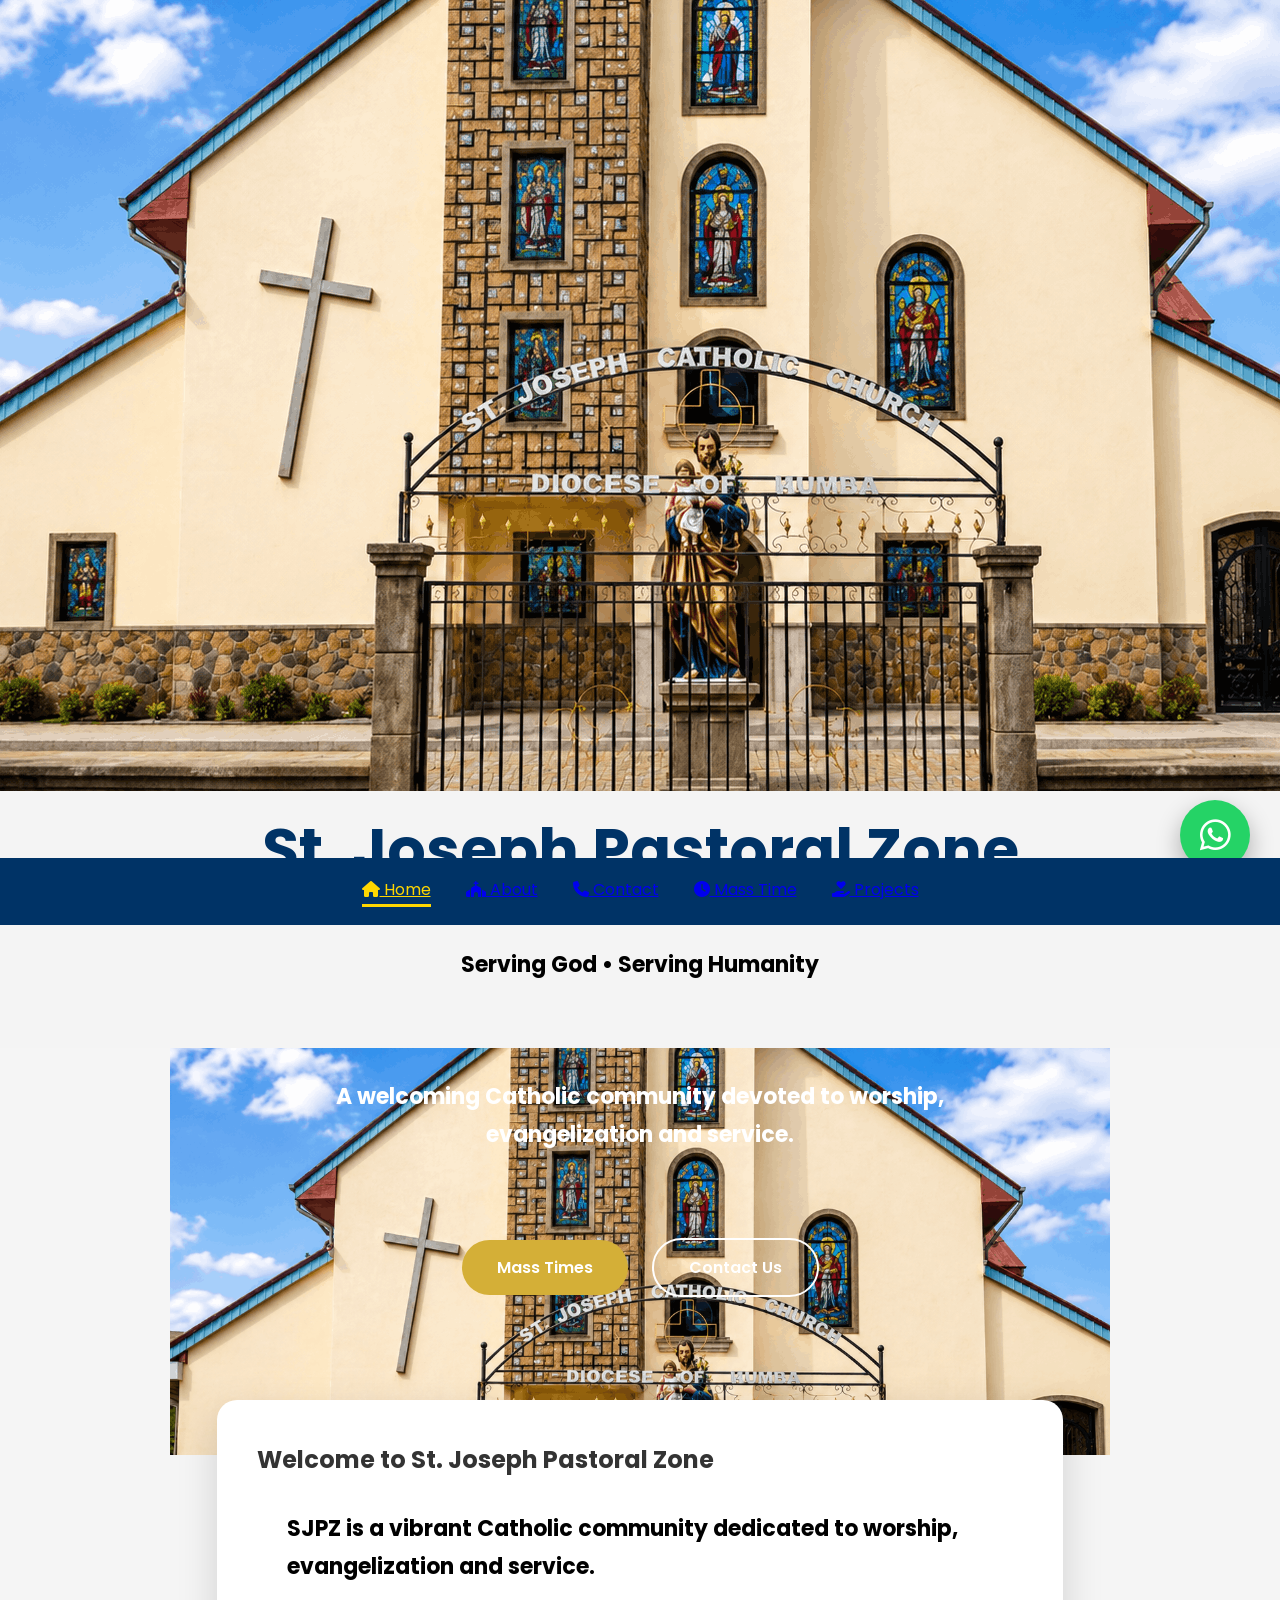
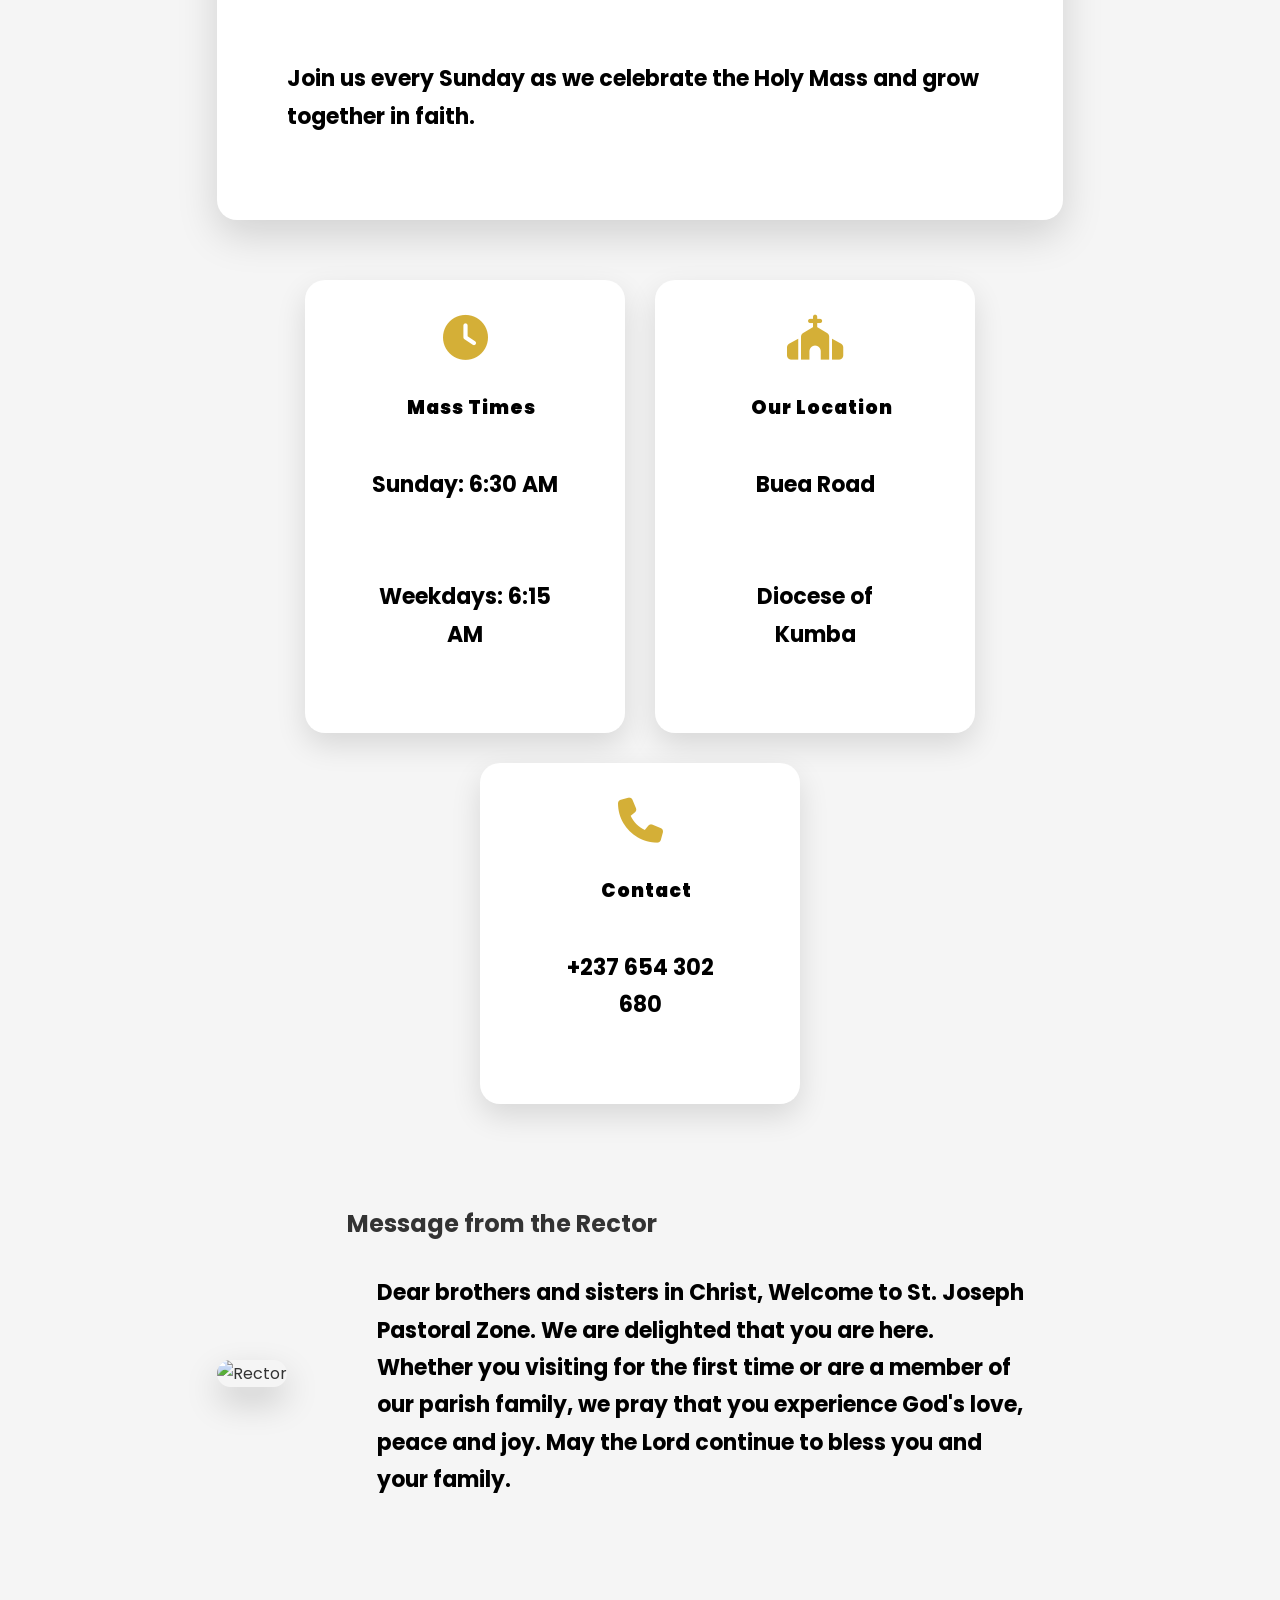
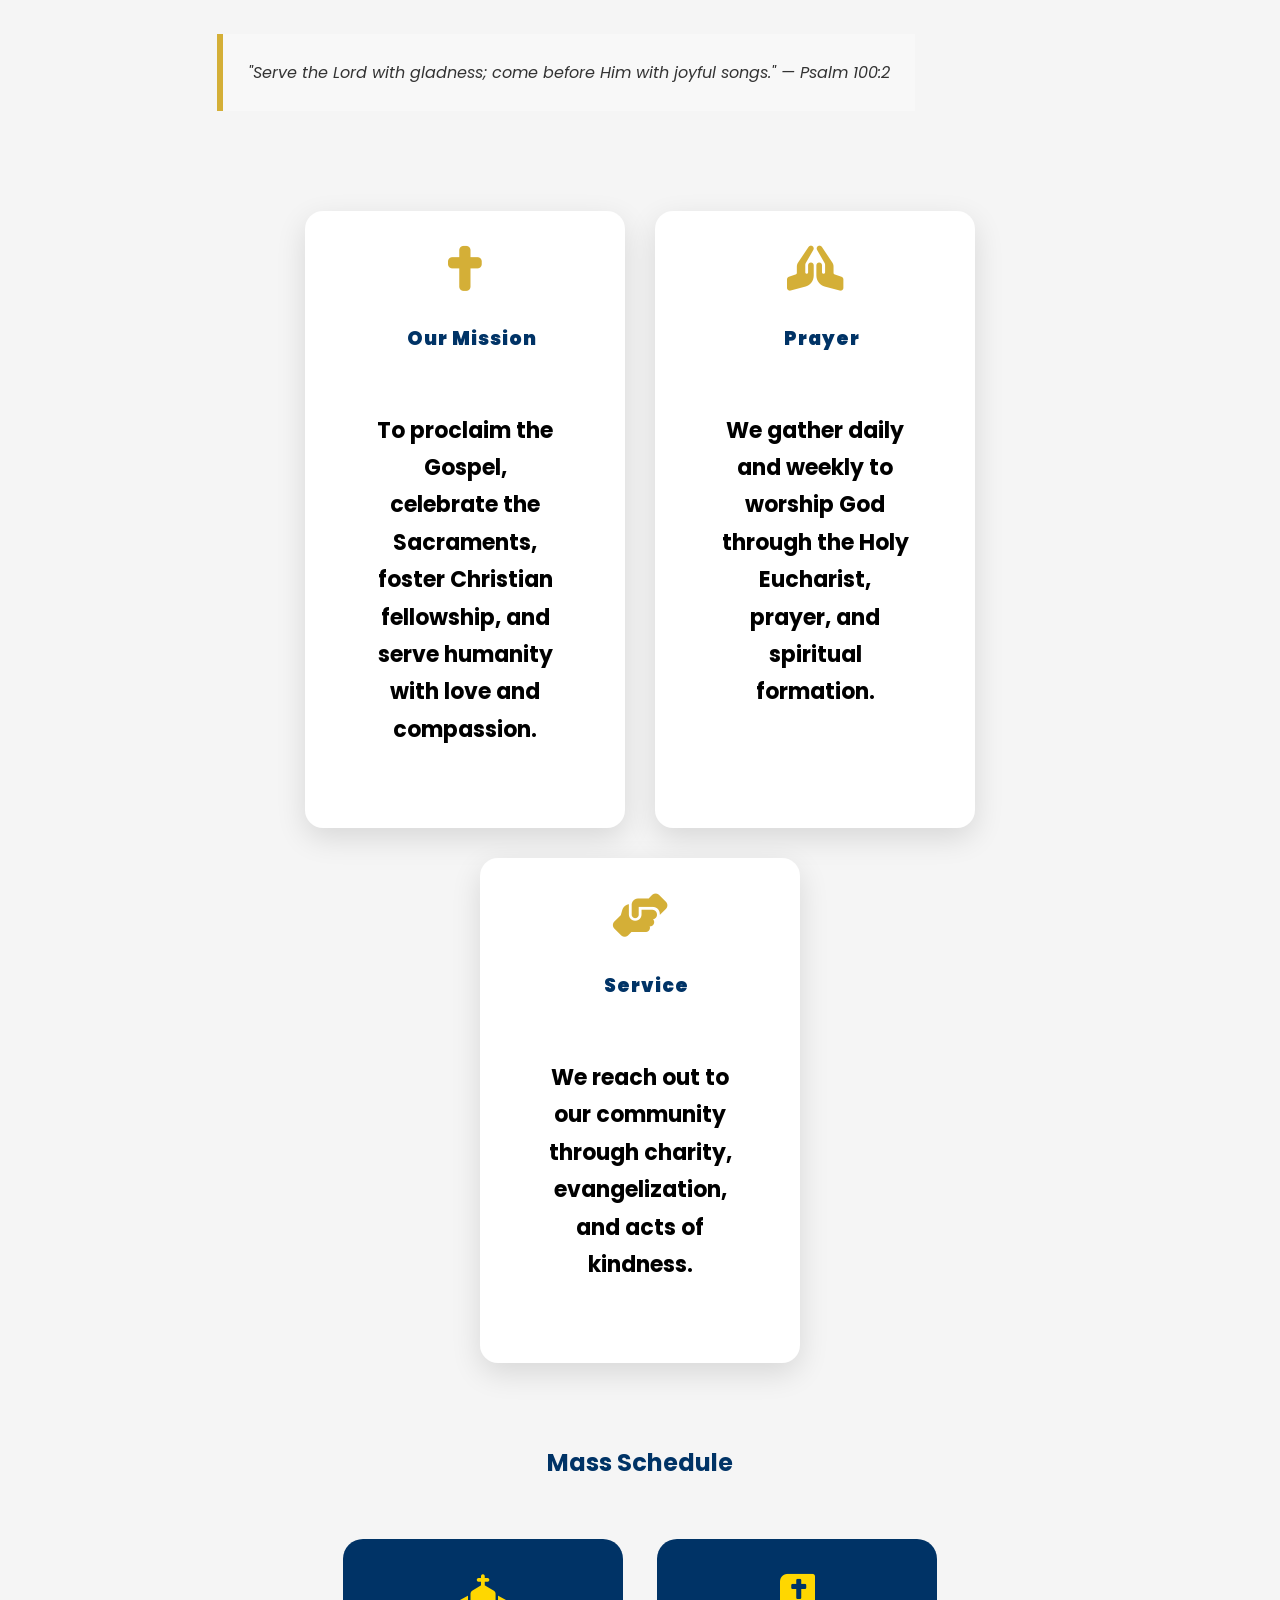
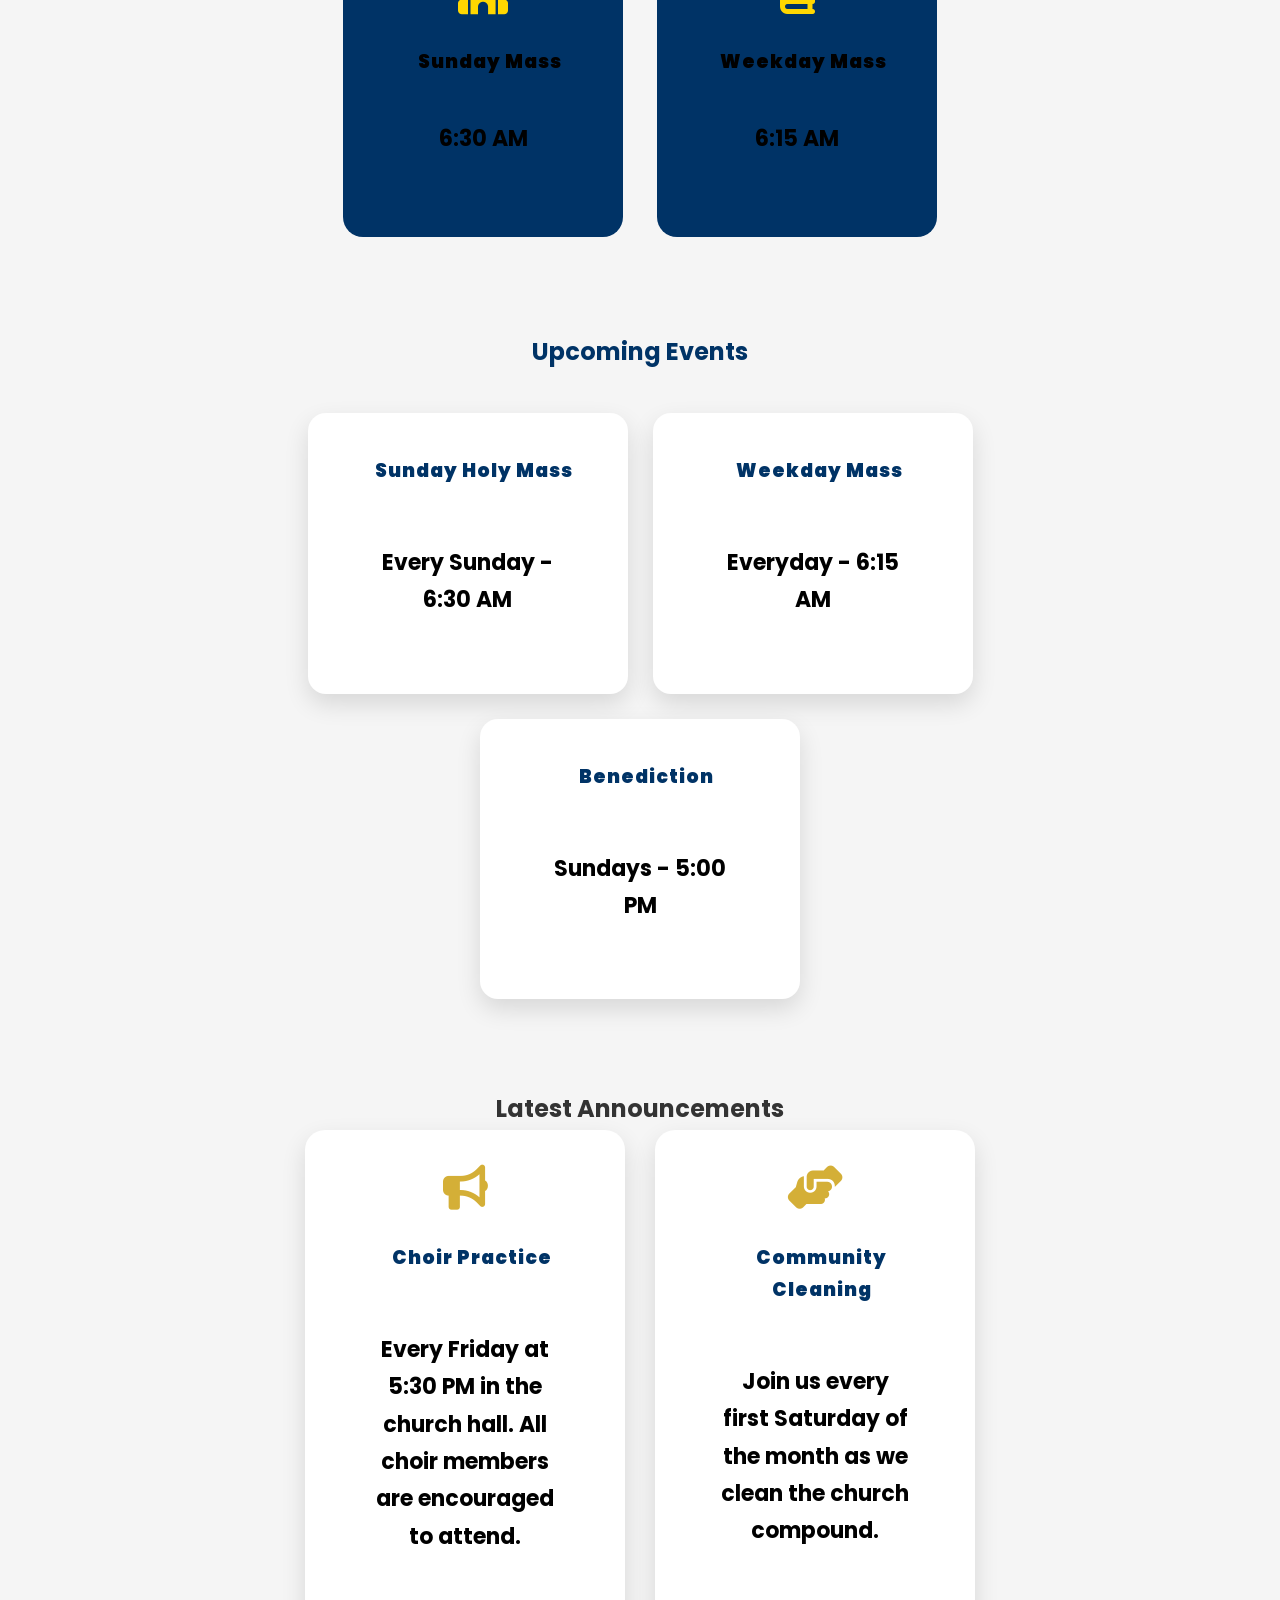
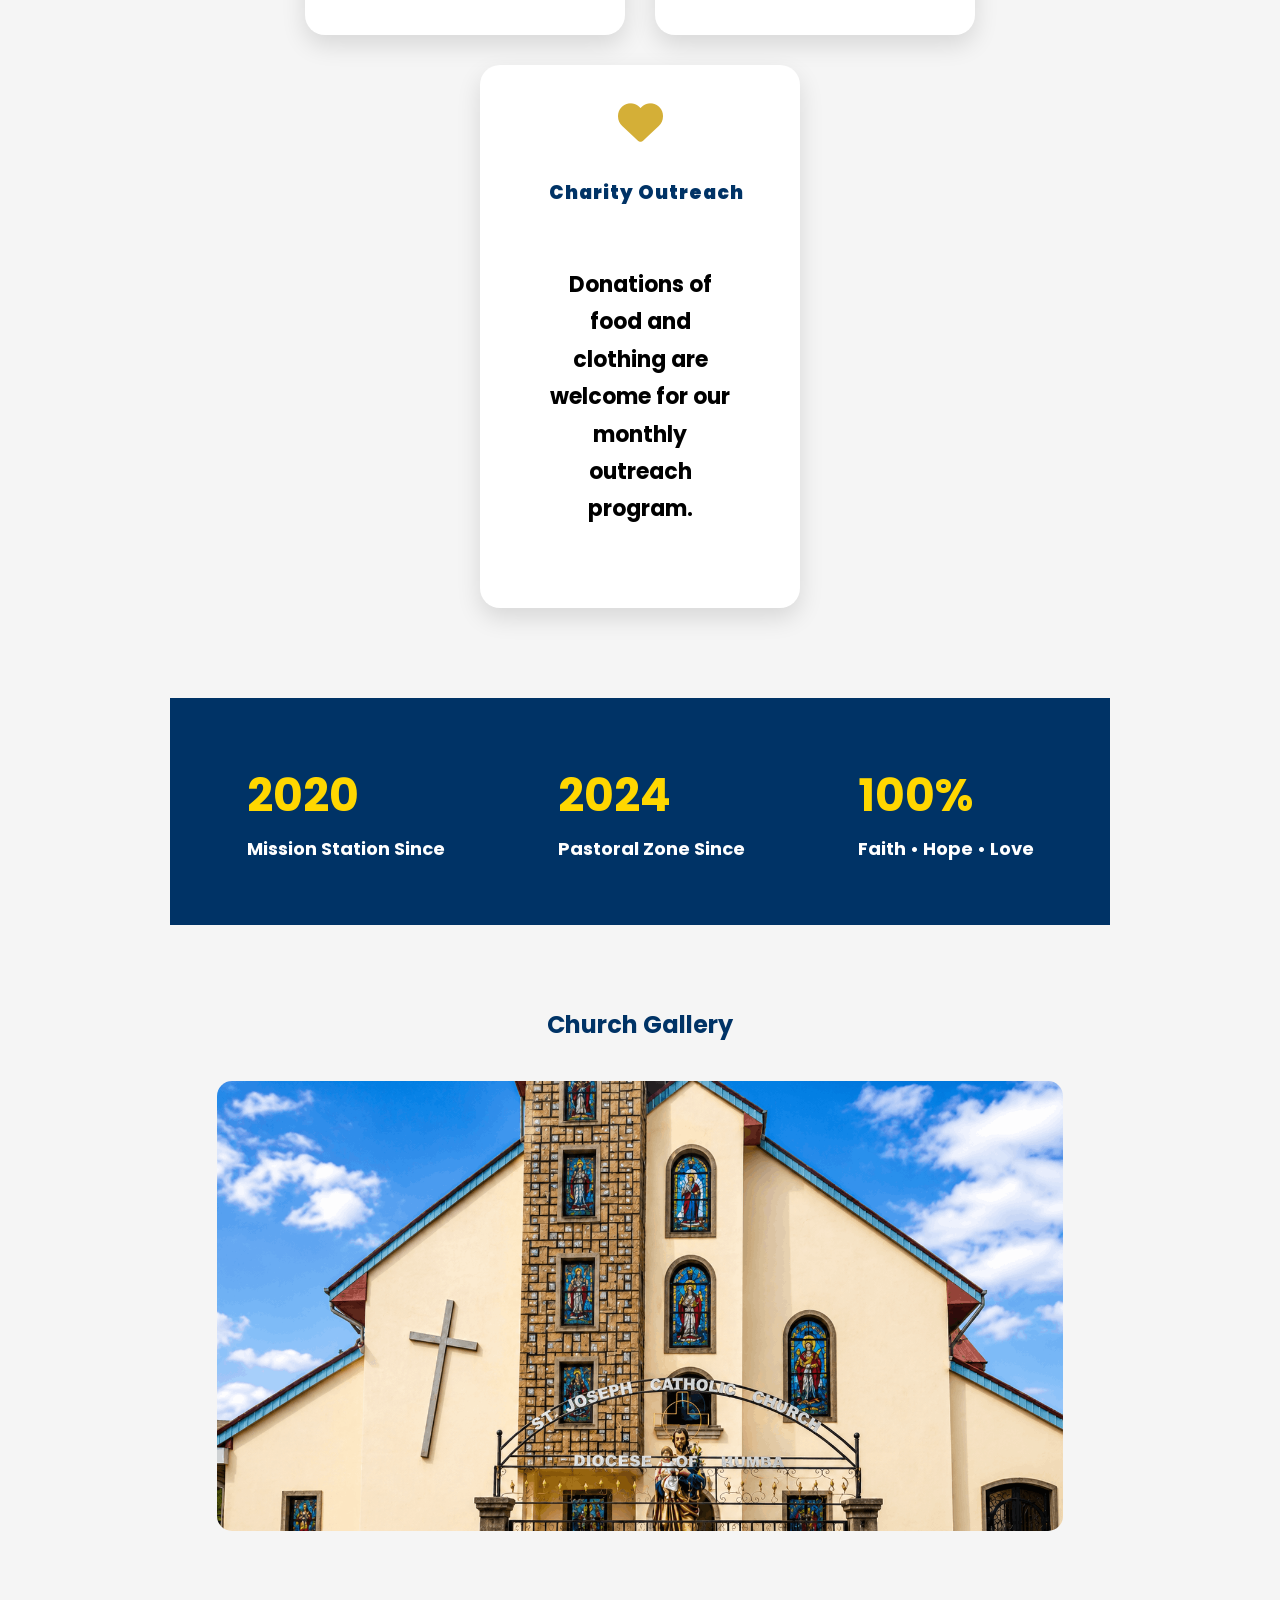
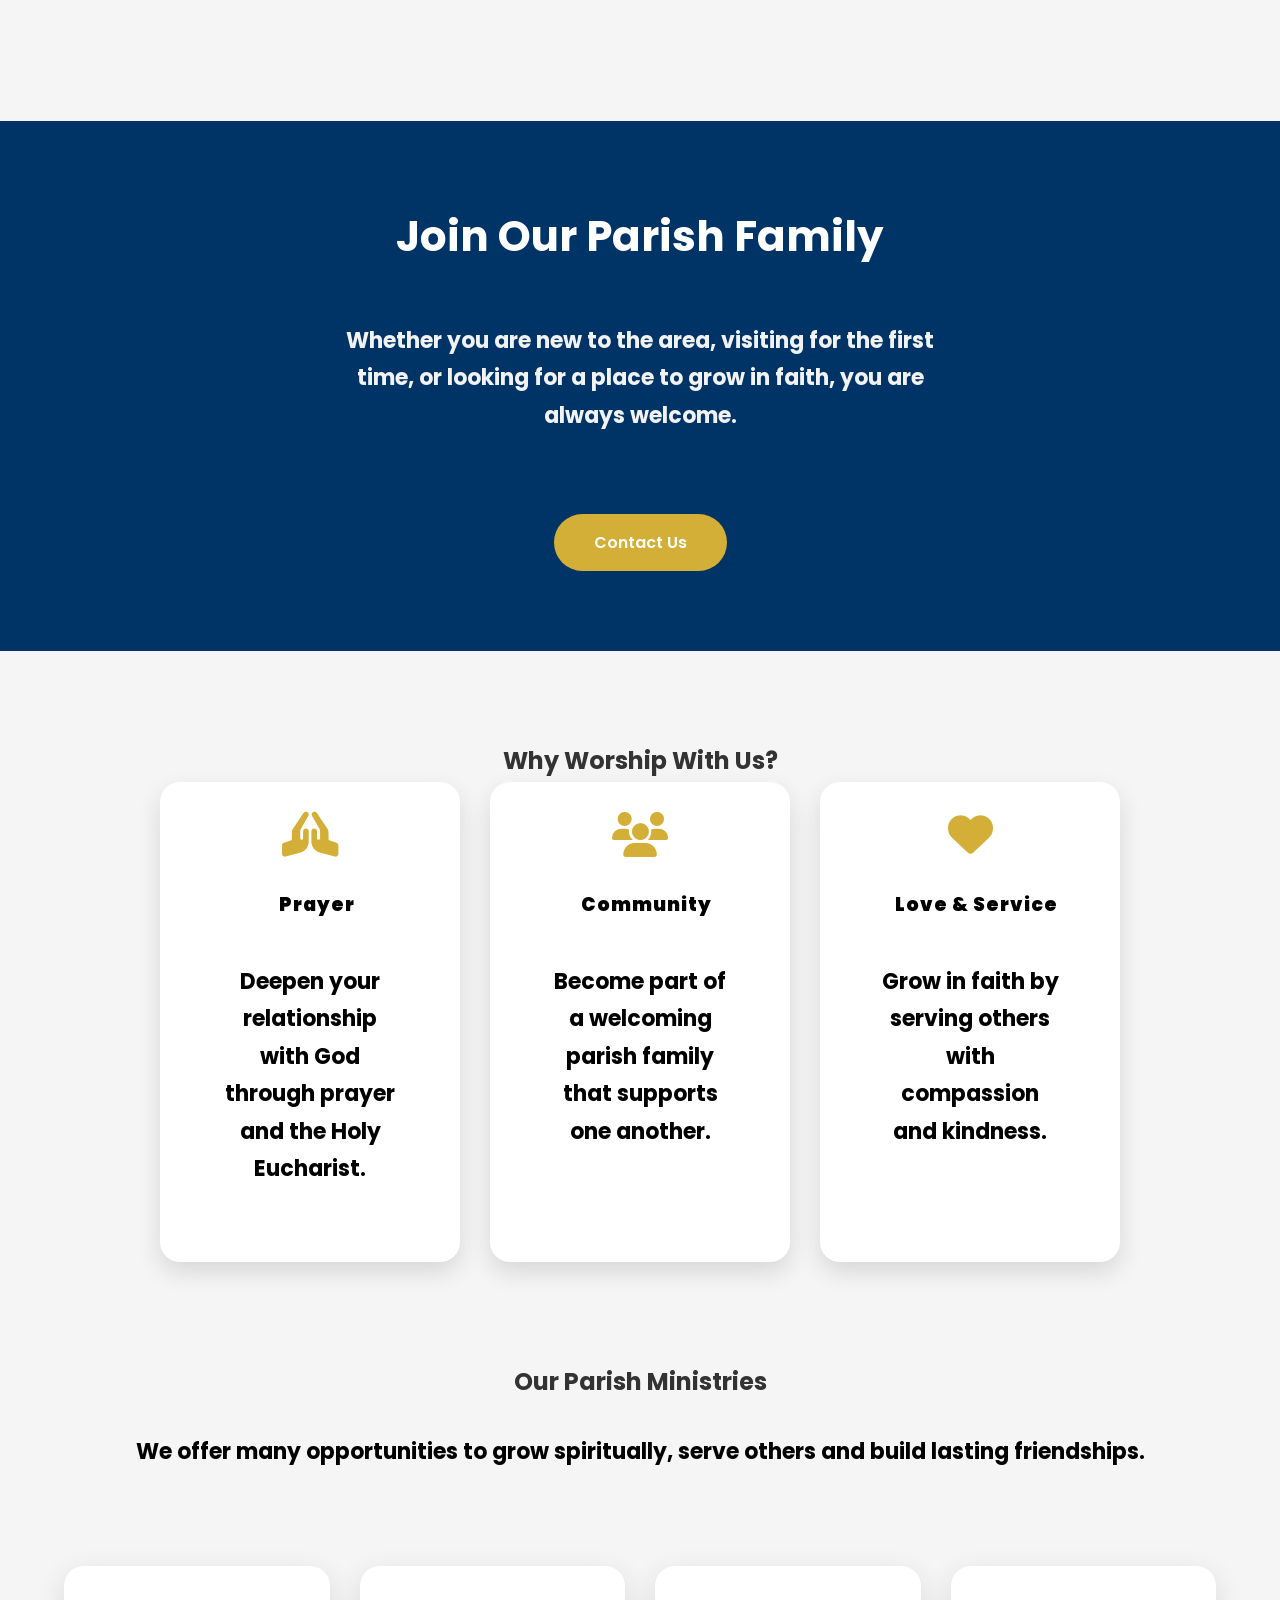
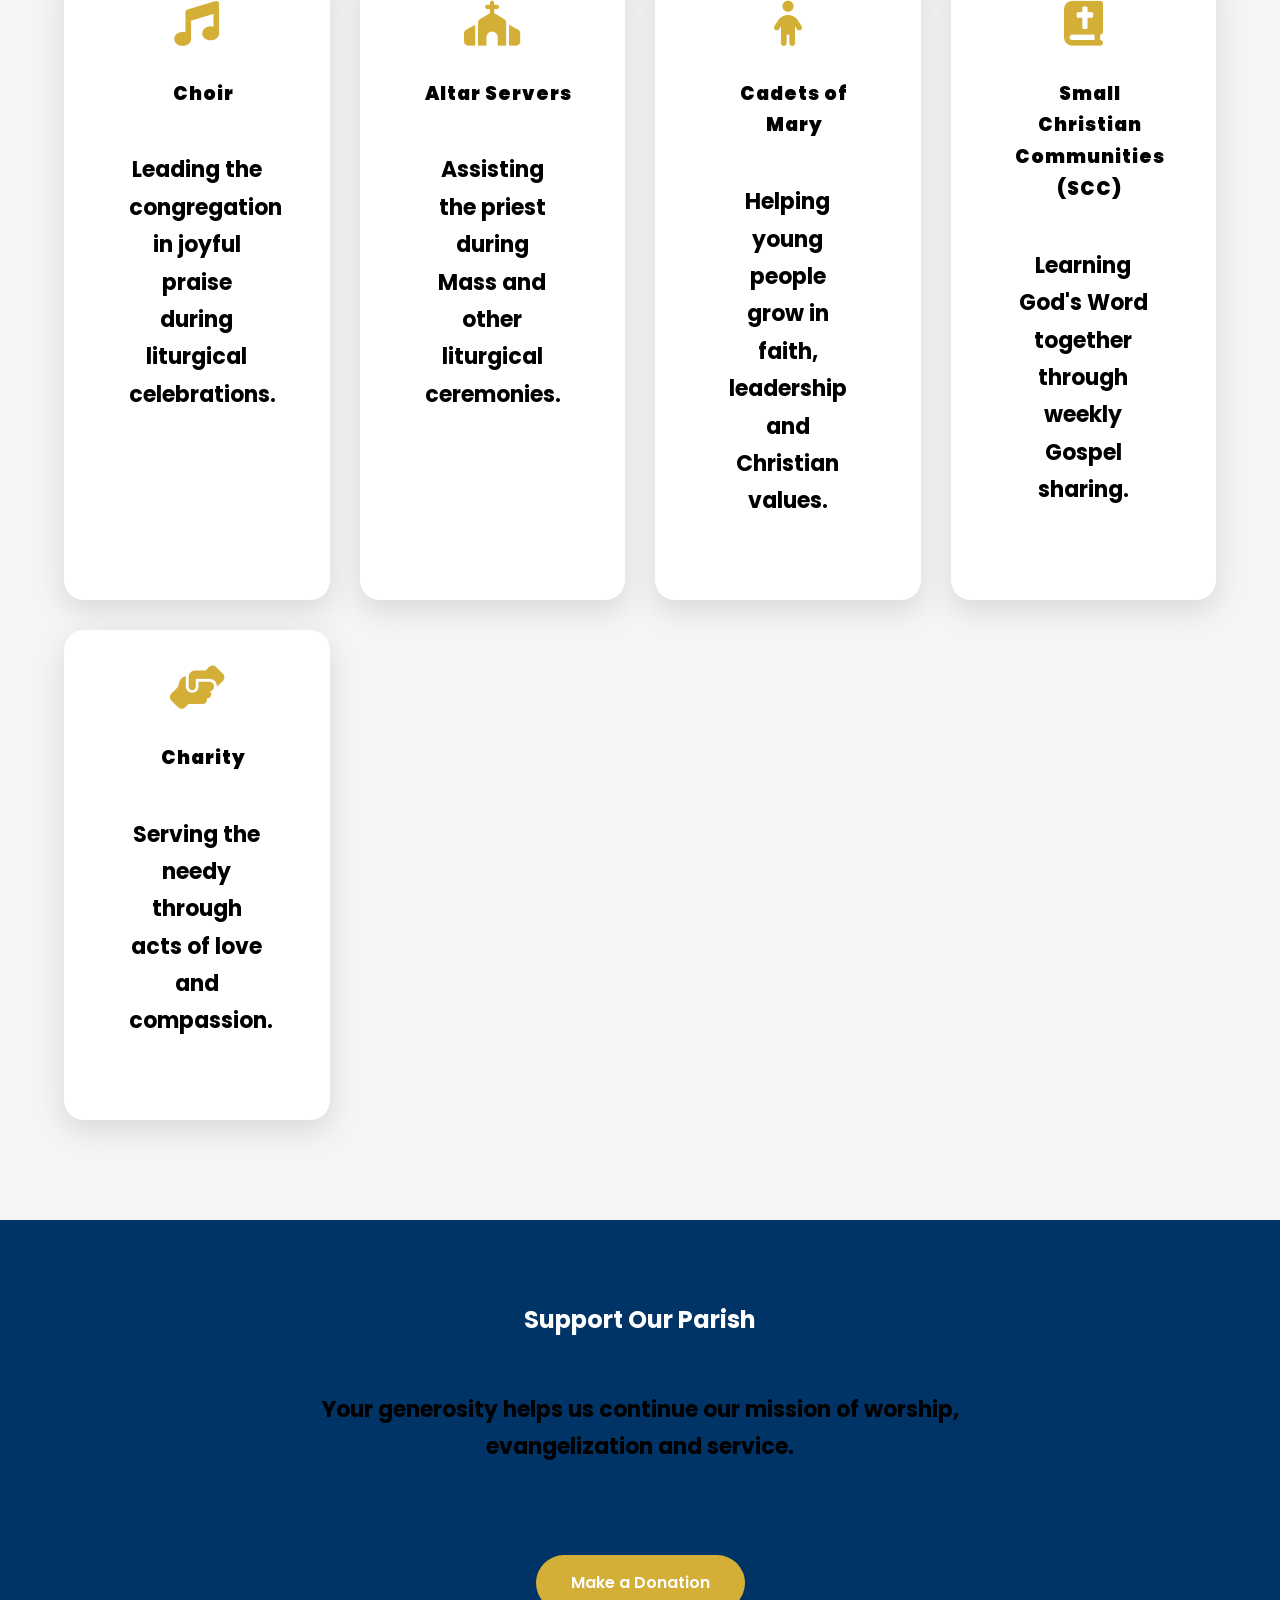
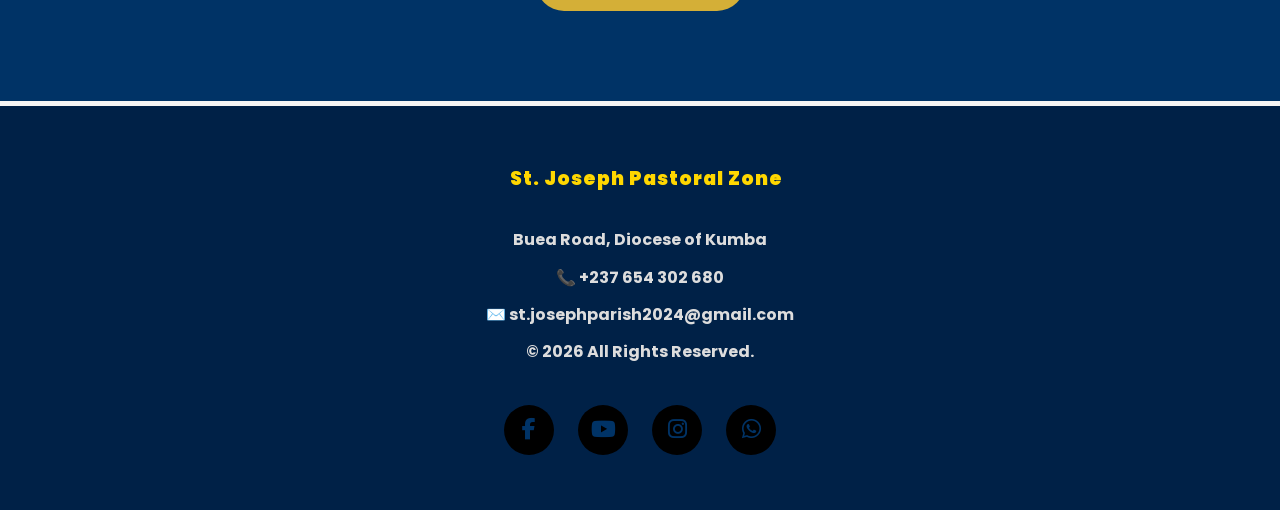
==== commit 8b870a37: "Update index.html" ====
--- a/index.html
+++ b/index.html
@@ -13,6 +13,7 @@
 <body>
     <button onclick="welcomeMessage()">Click Me</button>
 
+<!--Top Information bar-->
     <div class="top-bar">
         <div class="top-left">
             <span><i class="fas fa-phone"></i> +237 654 302 680</span>
@@ -24,8 +25,16 @@
     </div>
     
     <header class="hero">
-    <div class="overlay">
-        <h1>St. Joseph Pastoral Zone</h1>
+        <div class="overlay">
+            <header class="main-header">
+        <div class="logo">
+            <img src="church-banner.png" alt="Church Banner">
+        </div>
+        <div class="church-title">
+            <h1>St. Joseph Pastoral Zone</h1>
+            <p>Serving God • Serving Humanity</p>
+       </div>
+    </header>
         <p class="tagline">
             A welcoming Catholic community devoted to worship,
             evangelization and service.
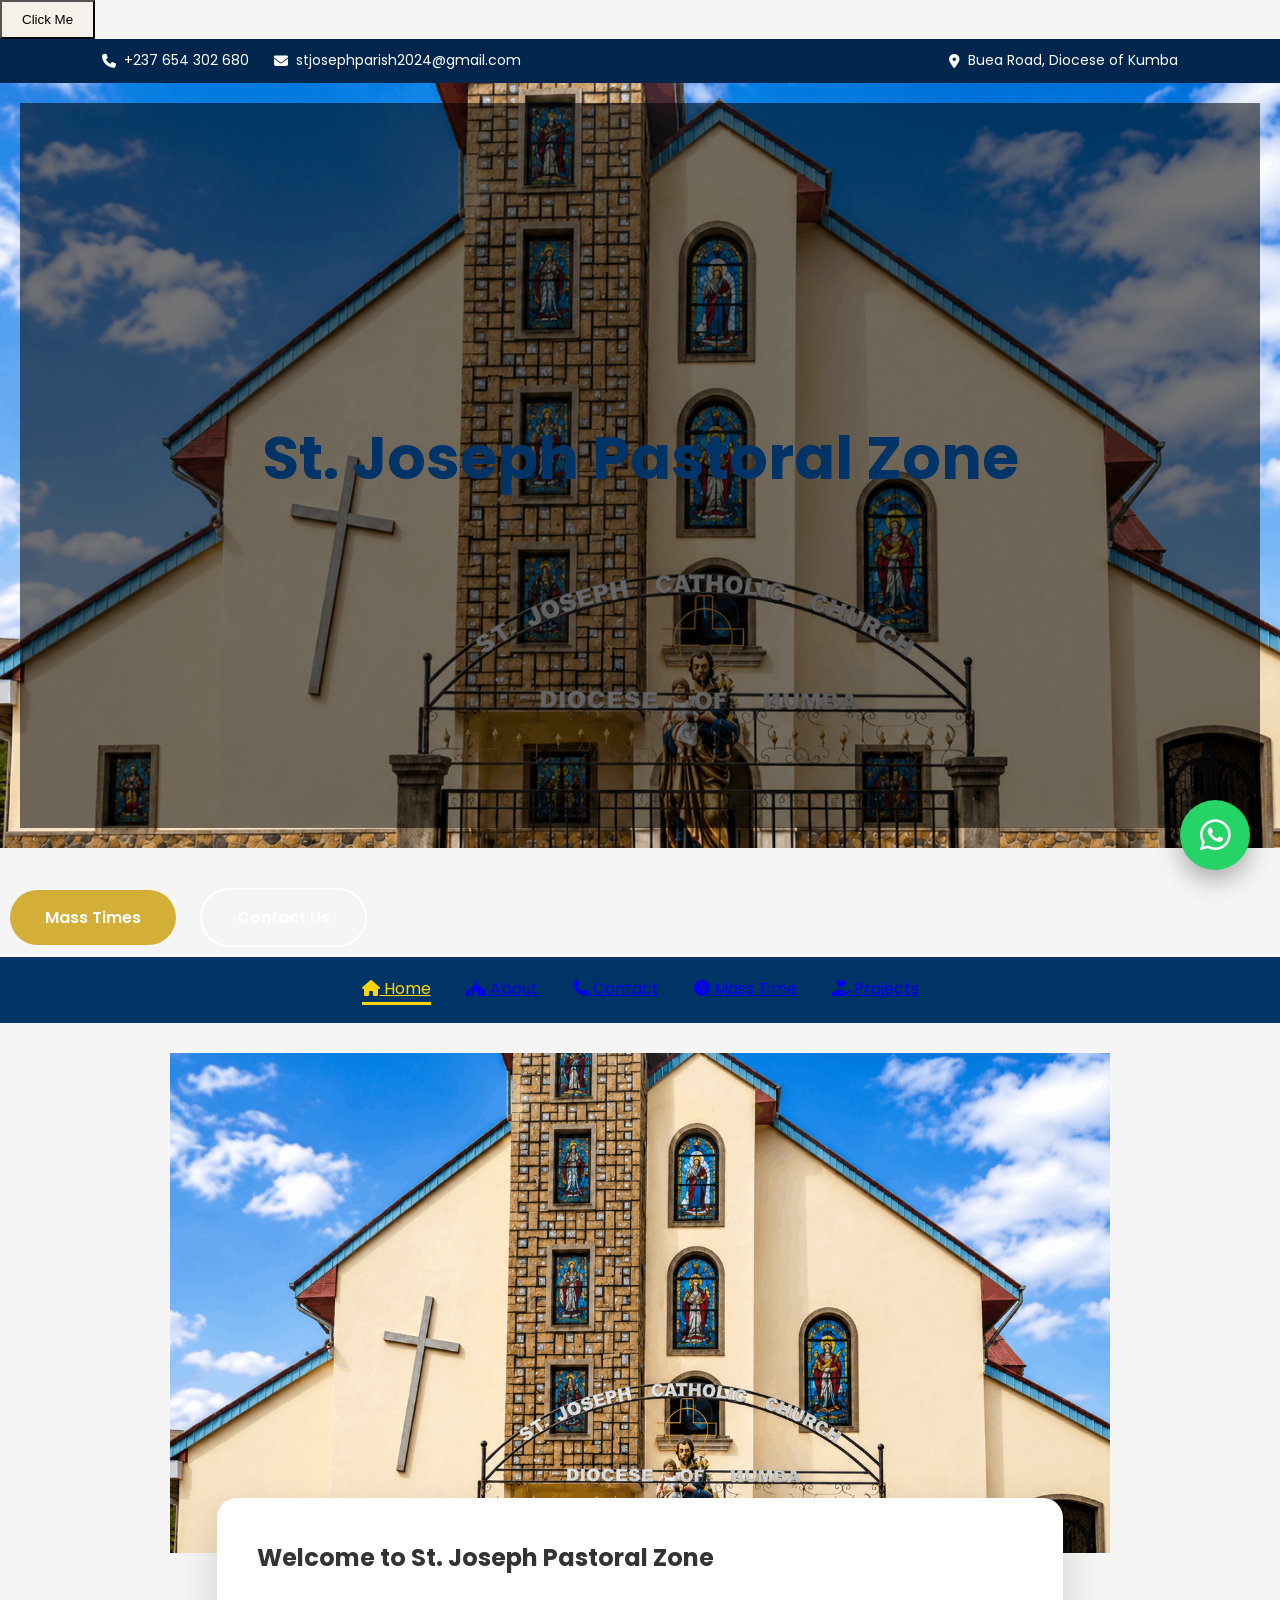
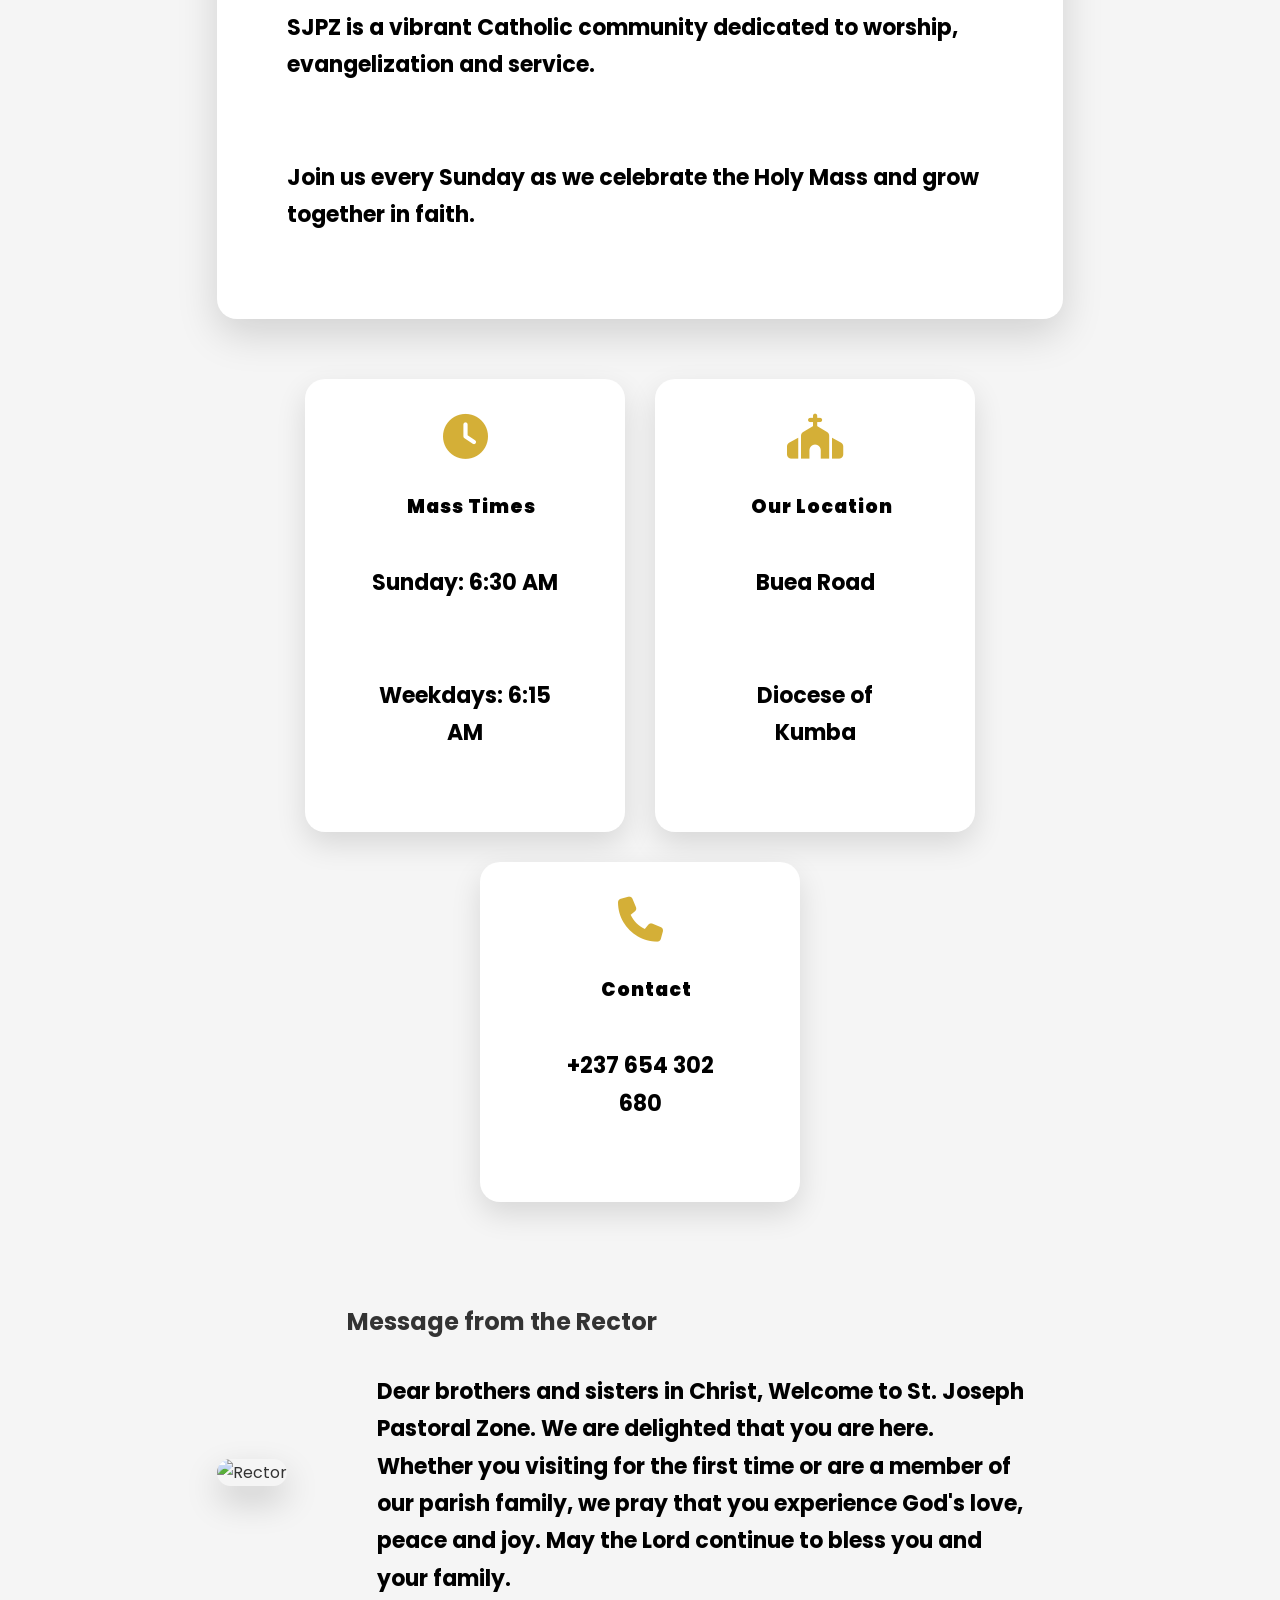
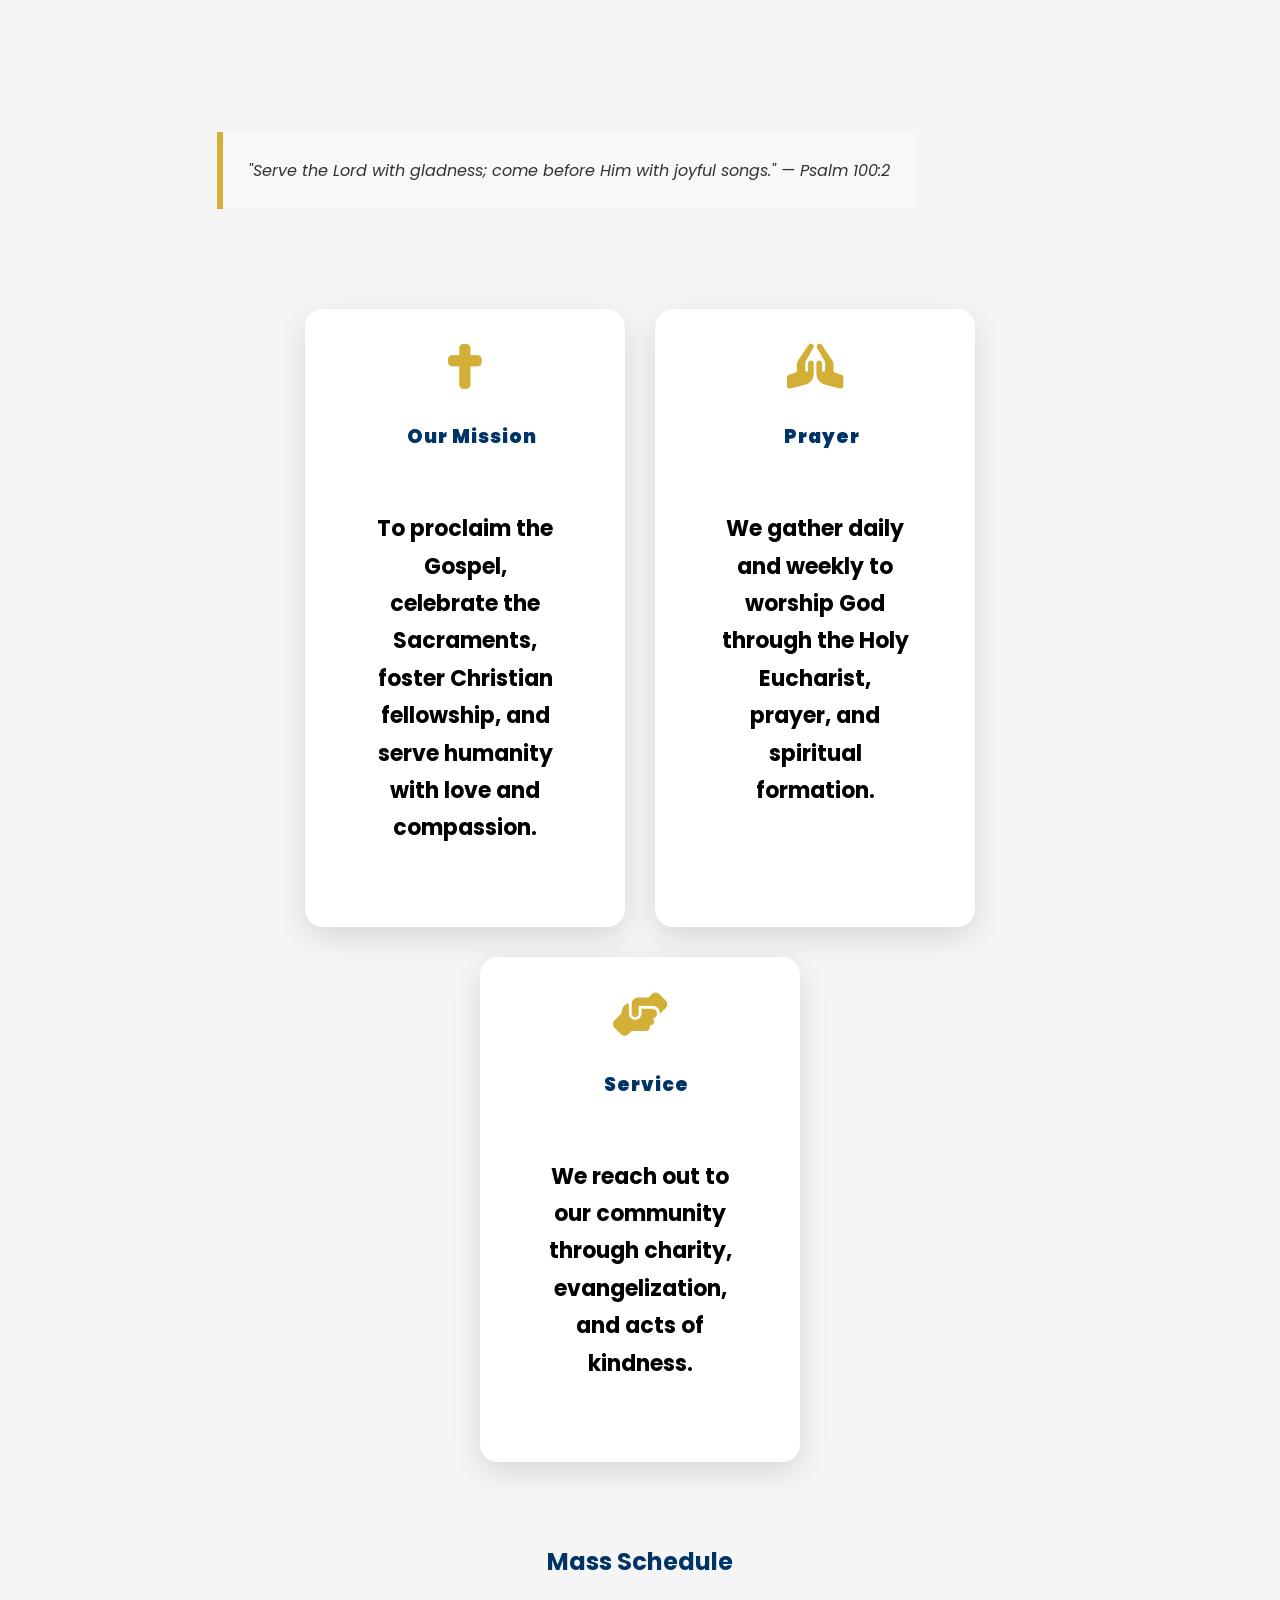
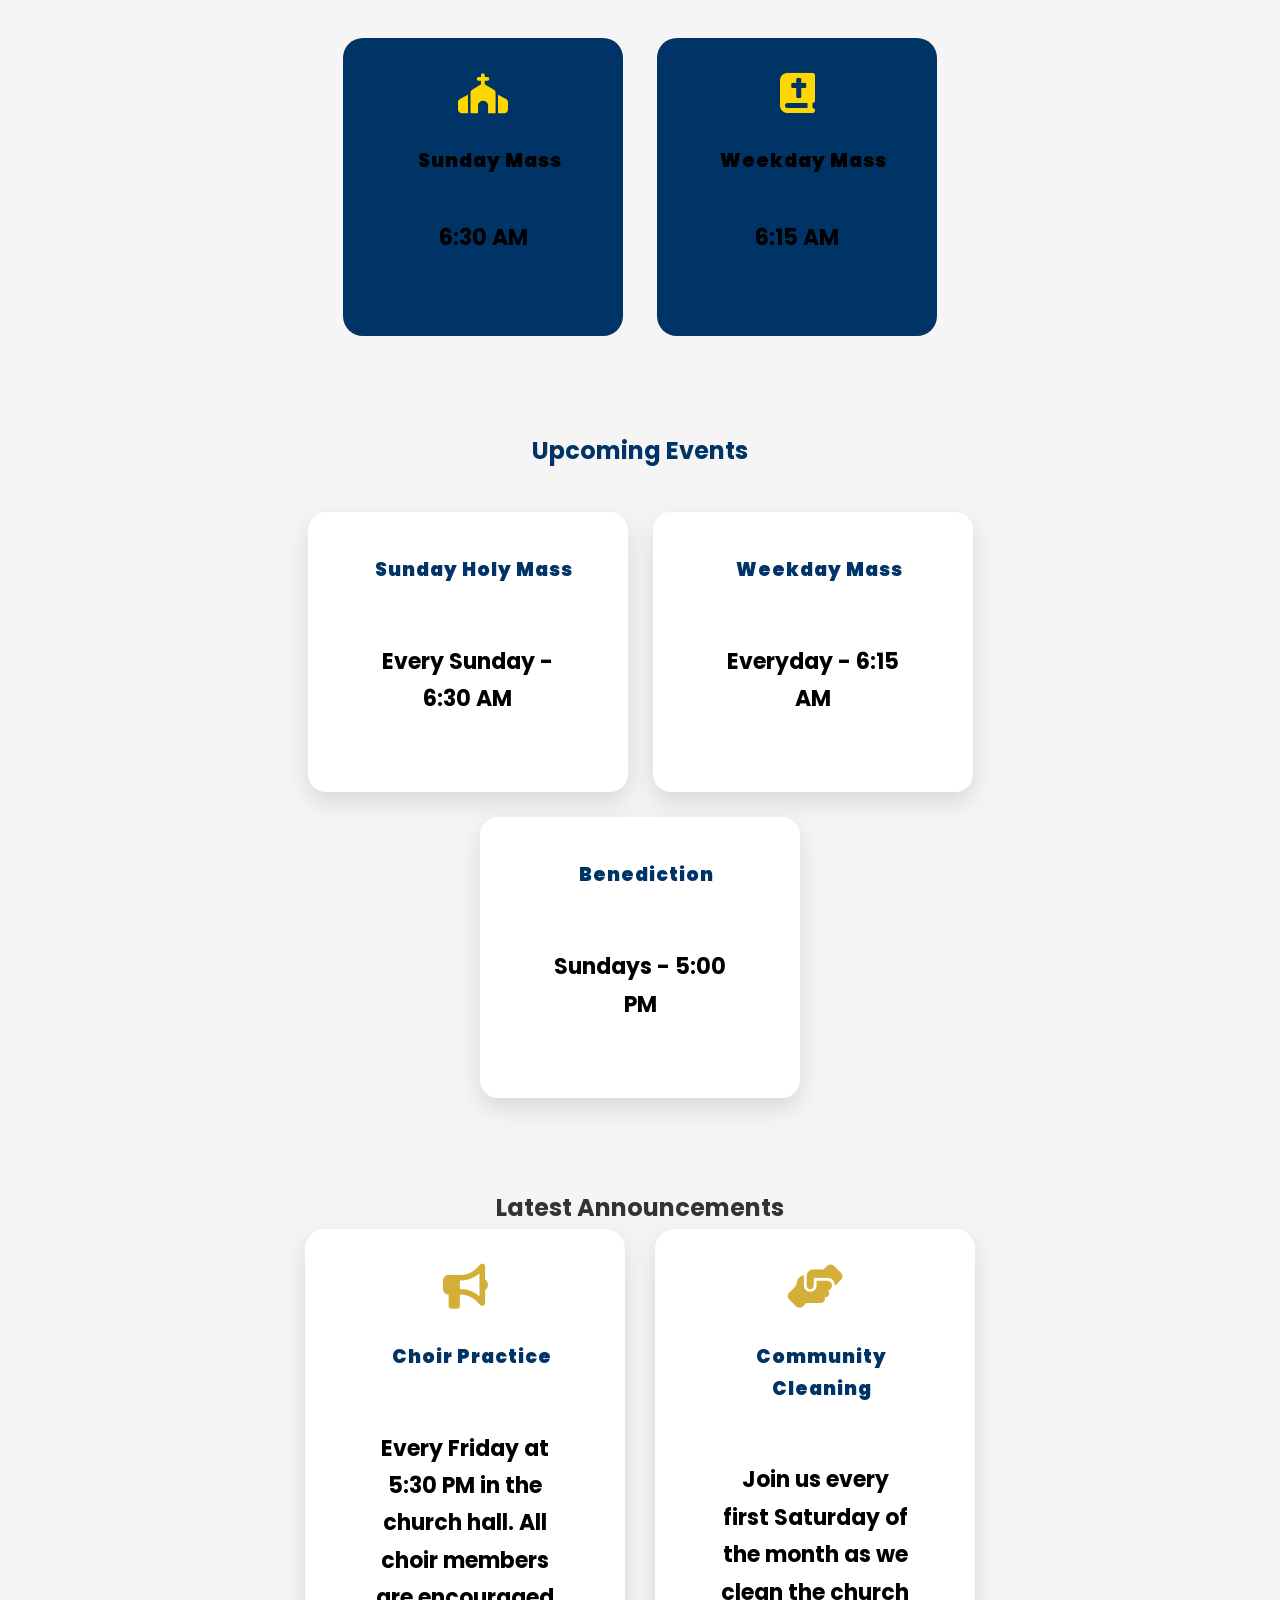
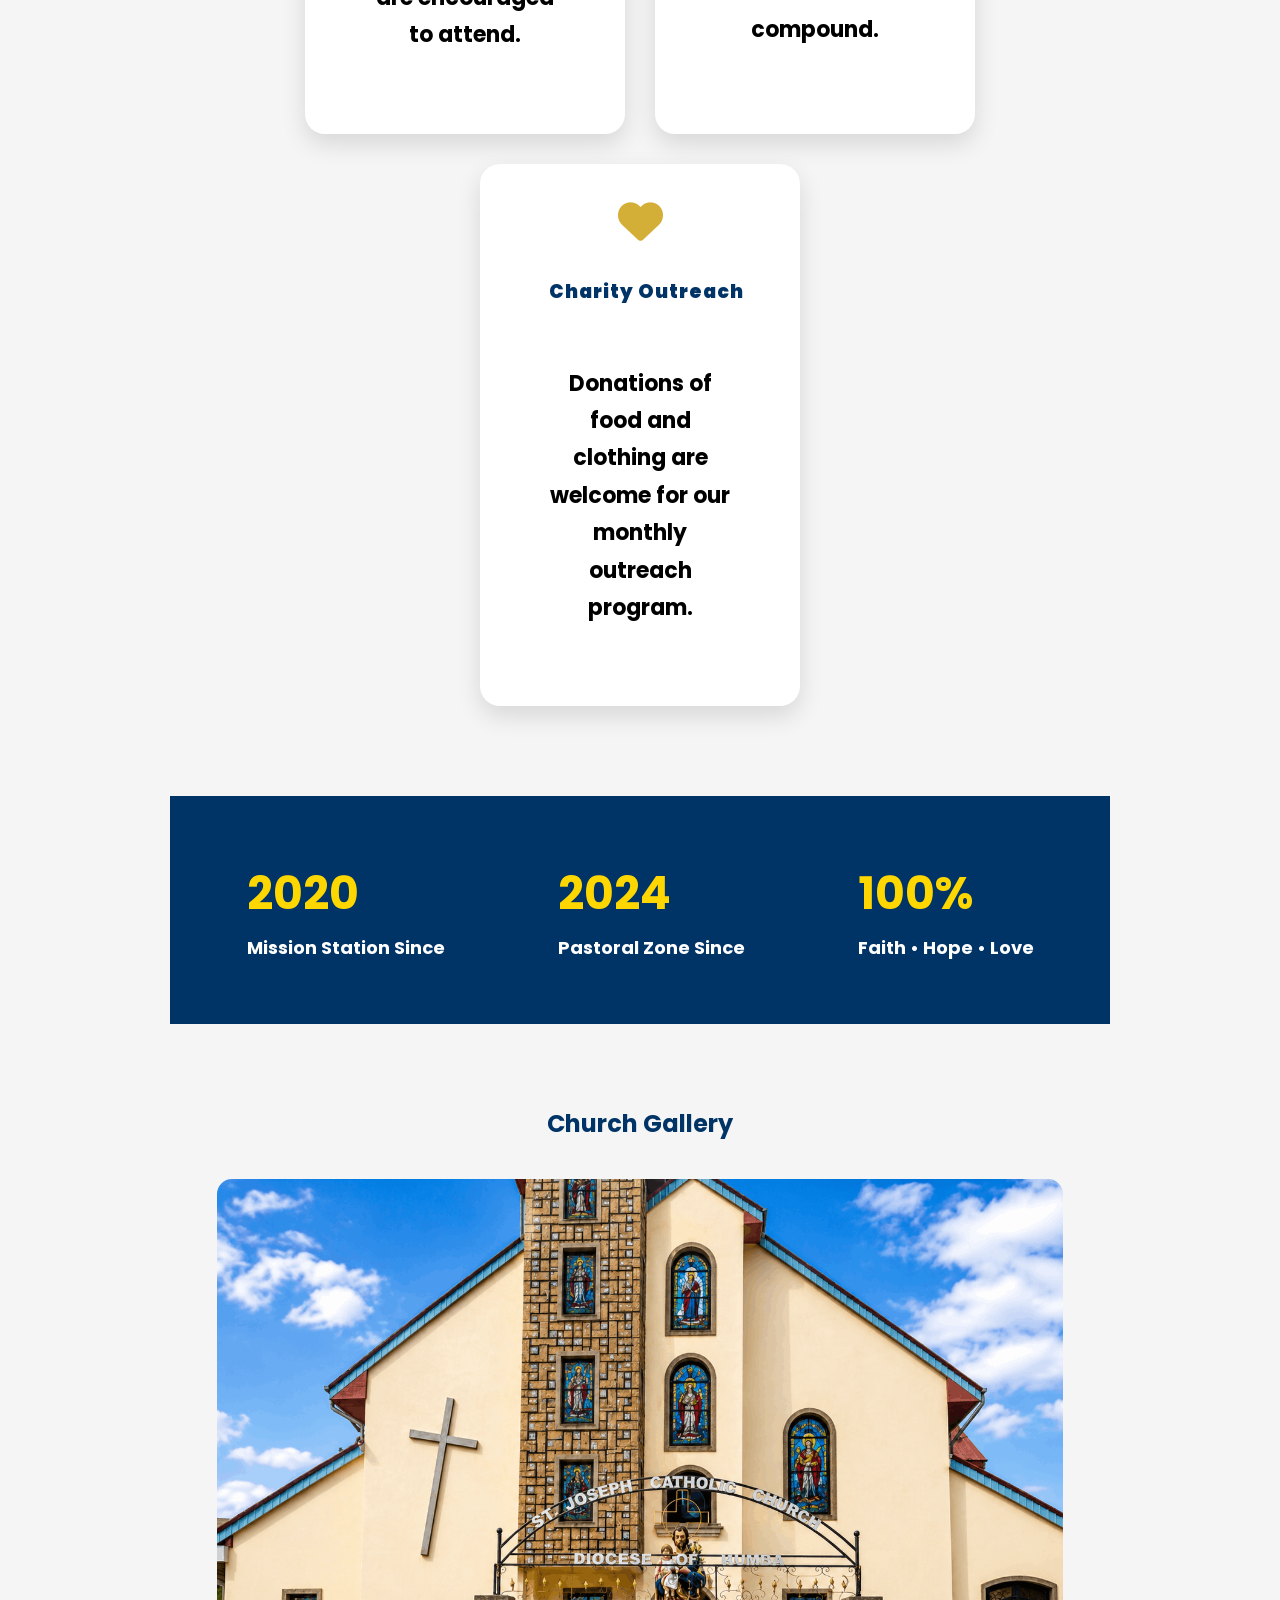
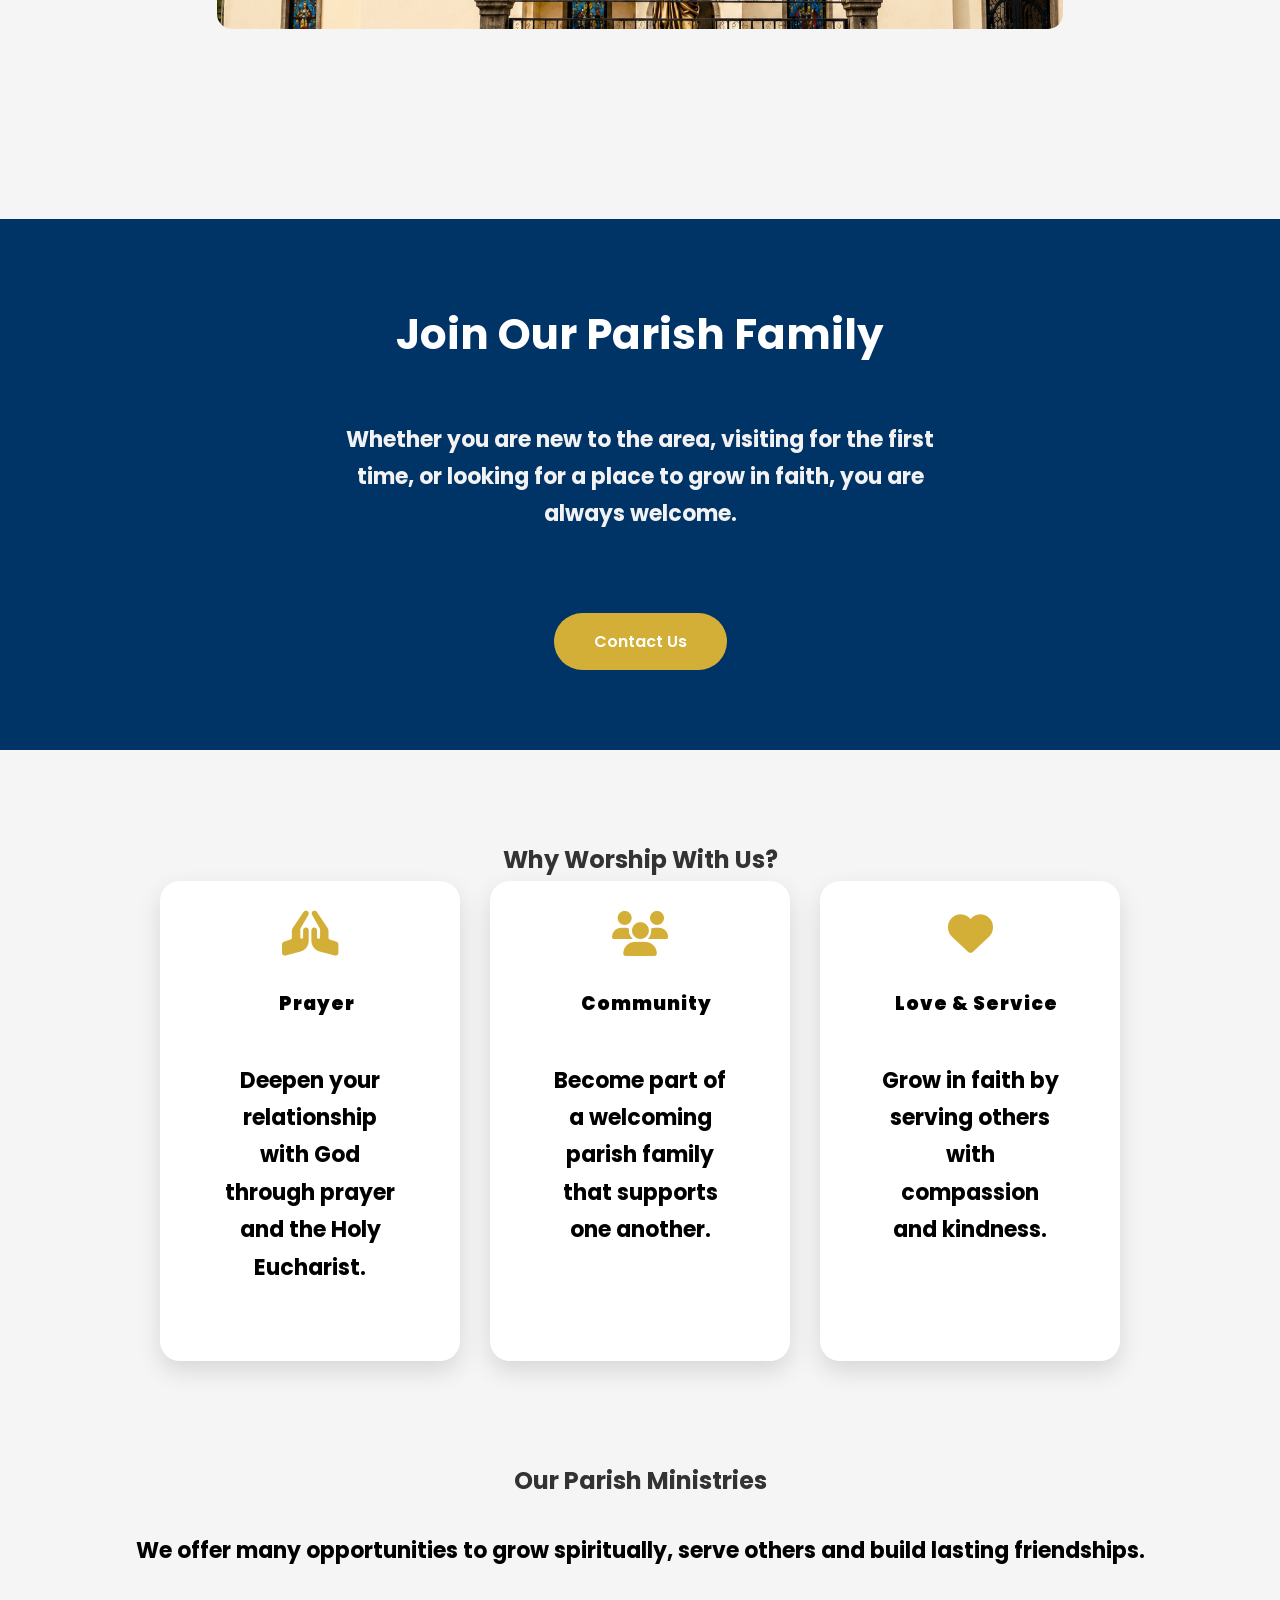
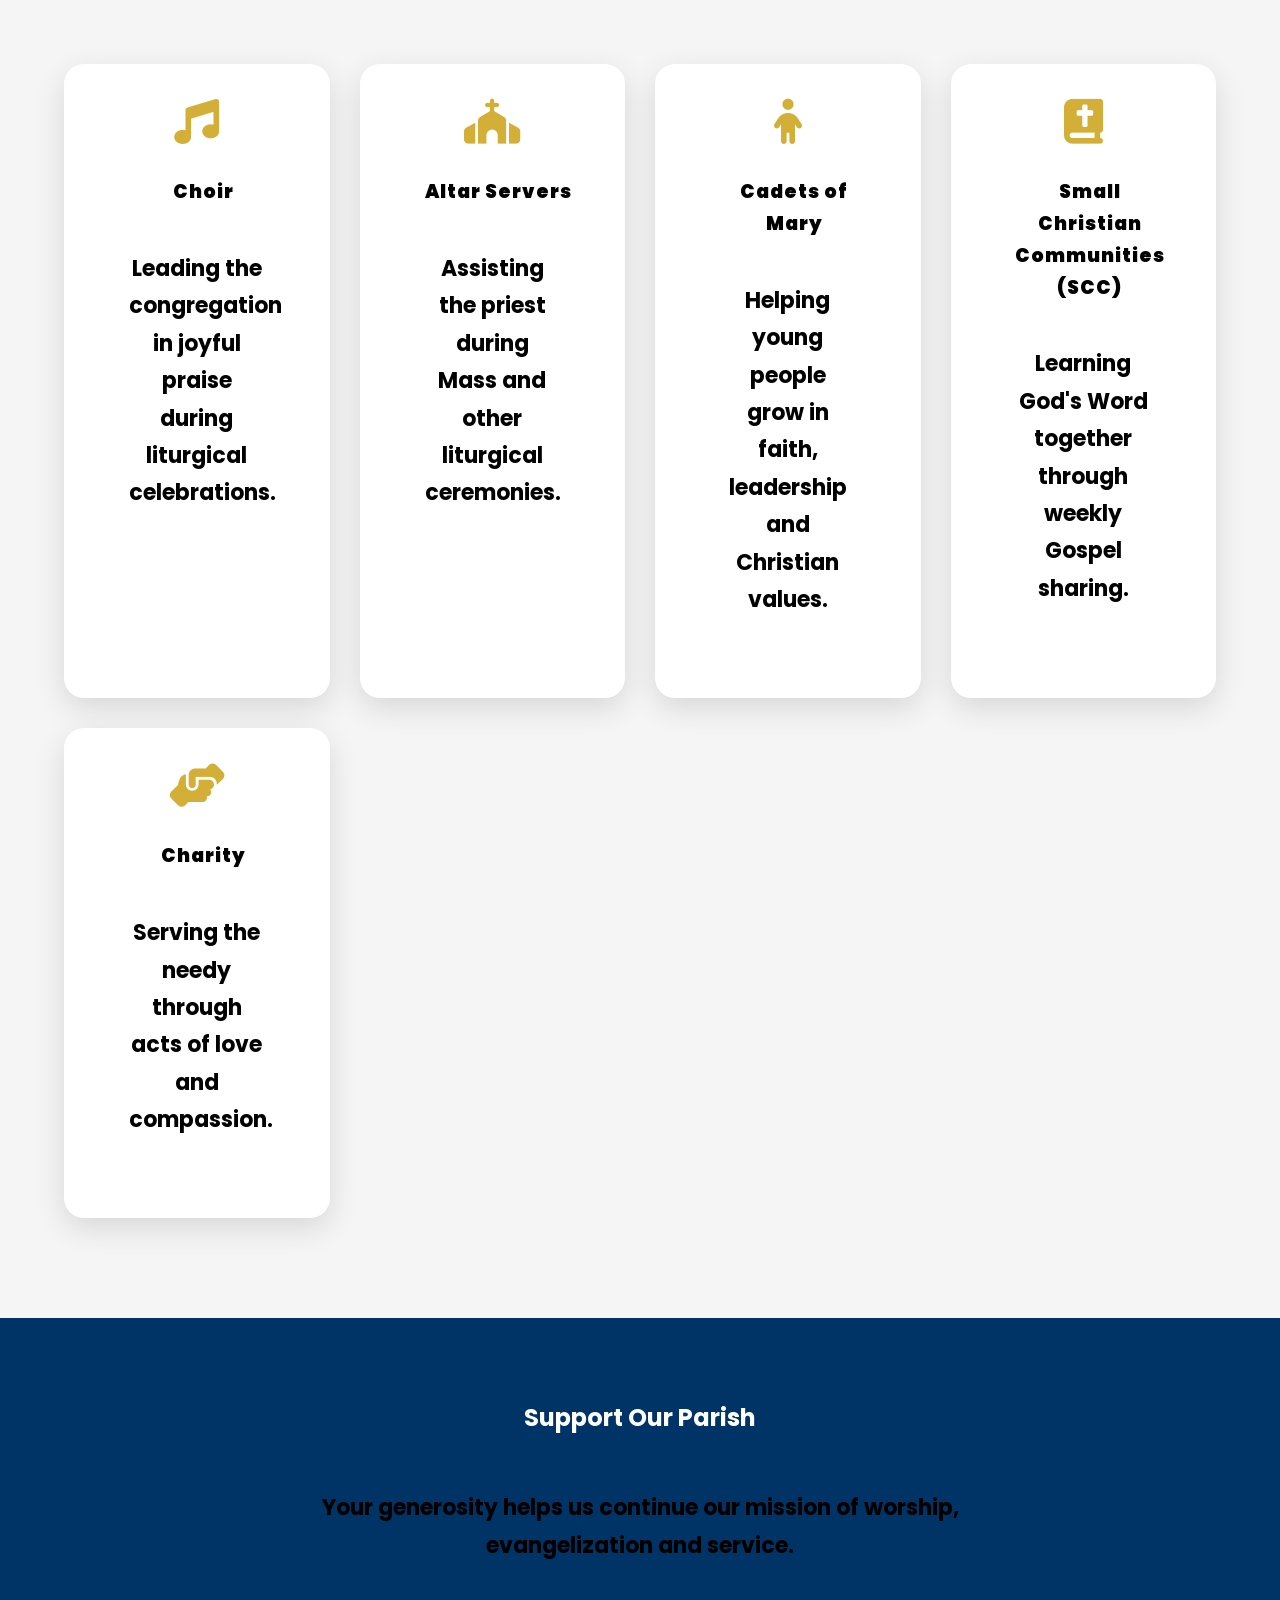
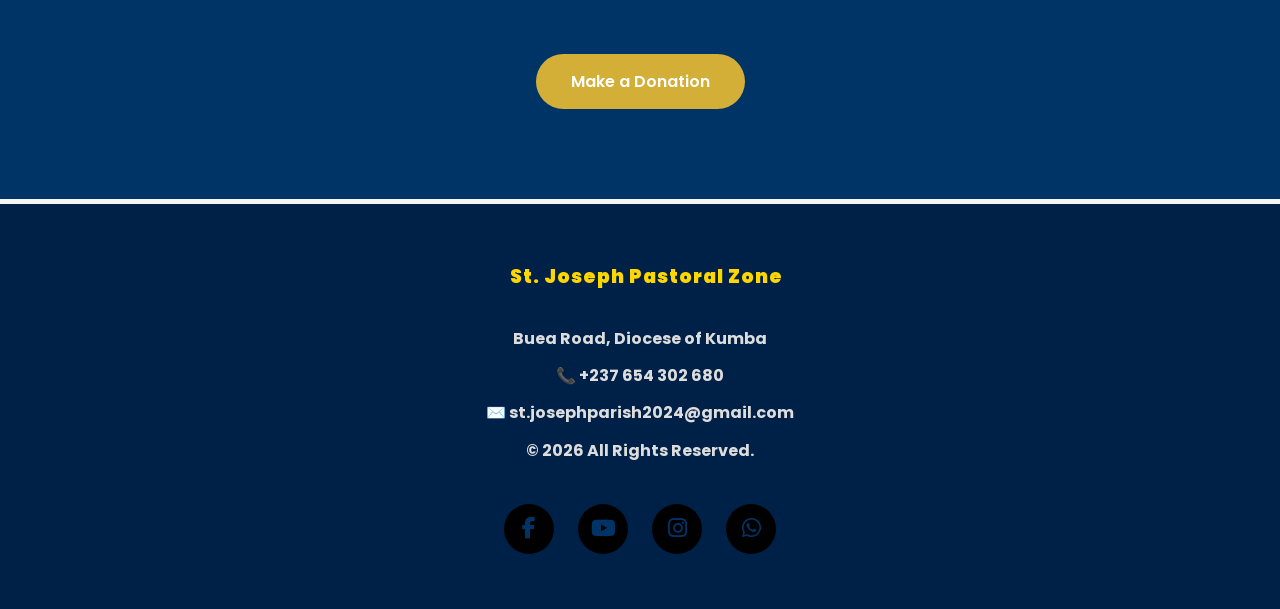
==== commit d4e8fd93: "Update index.html" ====
--- a/index.html
+++ b/index.html
@@ -26,19 +26,9 @@
     
     <header class="hero">
         <div class="overlay">
-            <header class="main-header">
-        <div class="logo">
-            <img src="church-banner.png" alt="Church Banner">
-        </div>
-        <div class="church-title">
             <h1>St. Joseph Pastoral Zone</h1>
-            <p>Serving God • Serving Humanity</p>
        </div>
     </header>
-        <p class="tagline">
-            A welcoming Catholic community devoted to worship,
-            evangelization and service.
-        </p>
         <div class="hero-buttons">
             <a href="mass-time.html" class="btn">Mass Times</a>
             <a href="contact.html" class="btn btn-outline">Contact Us</a>
--- a/style.css
+++ b/style.css
@@ -14,6 +14,31 @@
     line-height:1.7;
 }
 
+/*Top Bar Information*/
+.top-bar{
+    background:#00264d;
+    color:white;
+    display:flex;
+    justify-content:space-between;
+    align-items:center;
+    padding:10px 8%;
+    font-size:14px;
+    flex-wrap:wrap;
+}
+
+.top-left,
+.top-right{
+    display:flex;
+    gap:25px;
+    flex-wrap:wrap;
+}
+
+.top-bar span{
+    display:flex;
+    align-items:center;
+    gap:8px;
+}
+
 header {
     background-color: #f4f4f4;
     text-align: center;
@@ -21,6 +46,12 @@
 }
 header h1 {
     color: #003366;
+}
+
+.main-header{
+    background:white;
+    display:flex;
+    align-items:center
 }
 
 /*Hero Section Styling*/
